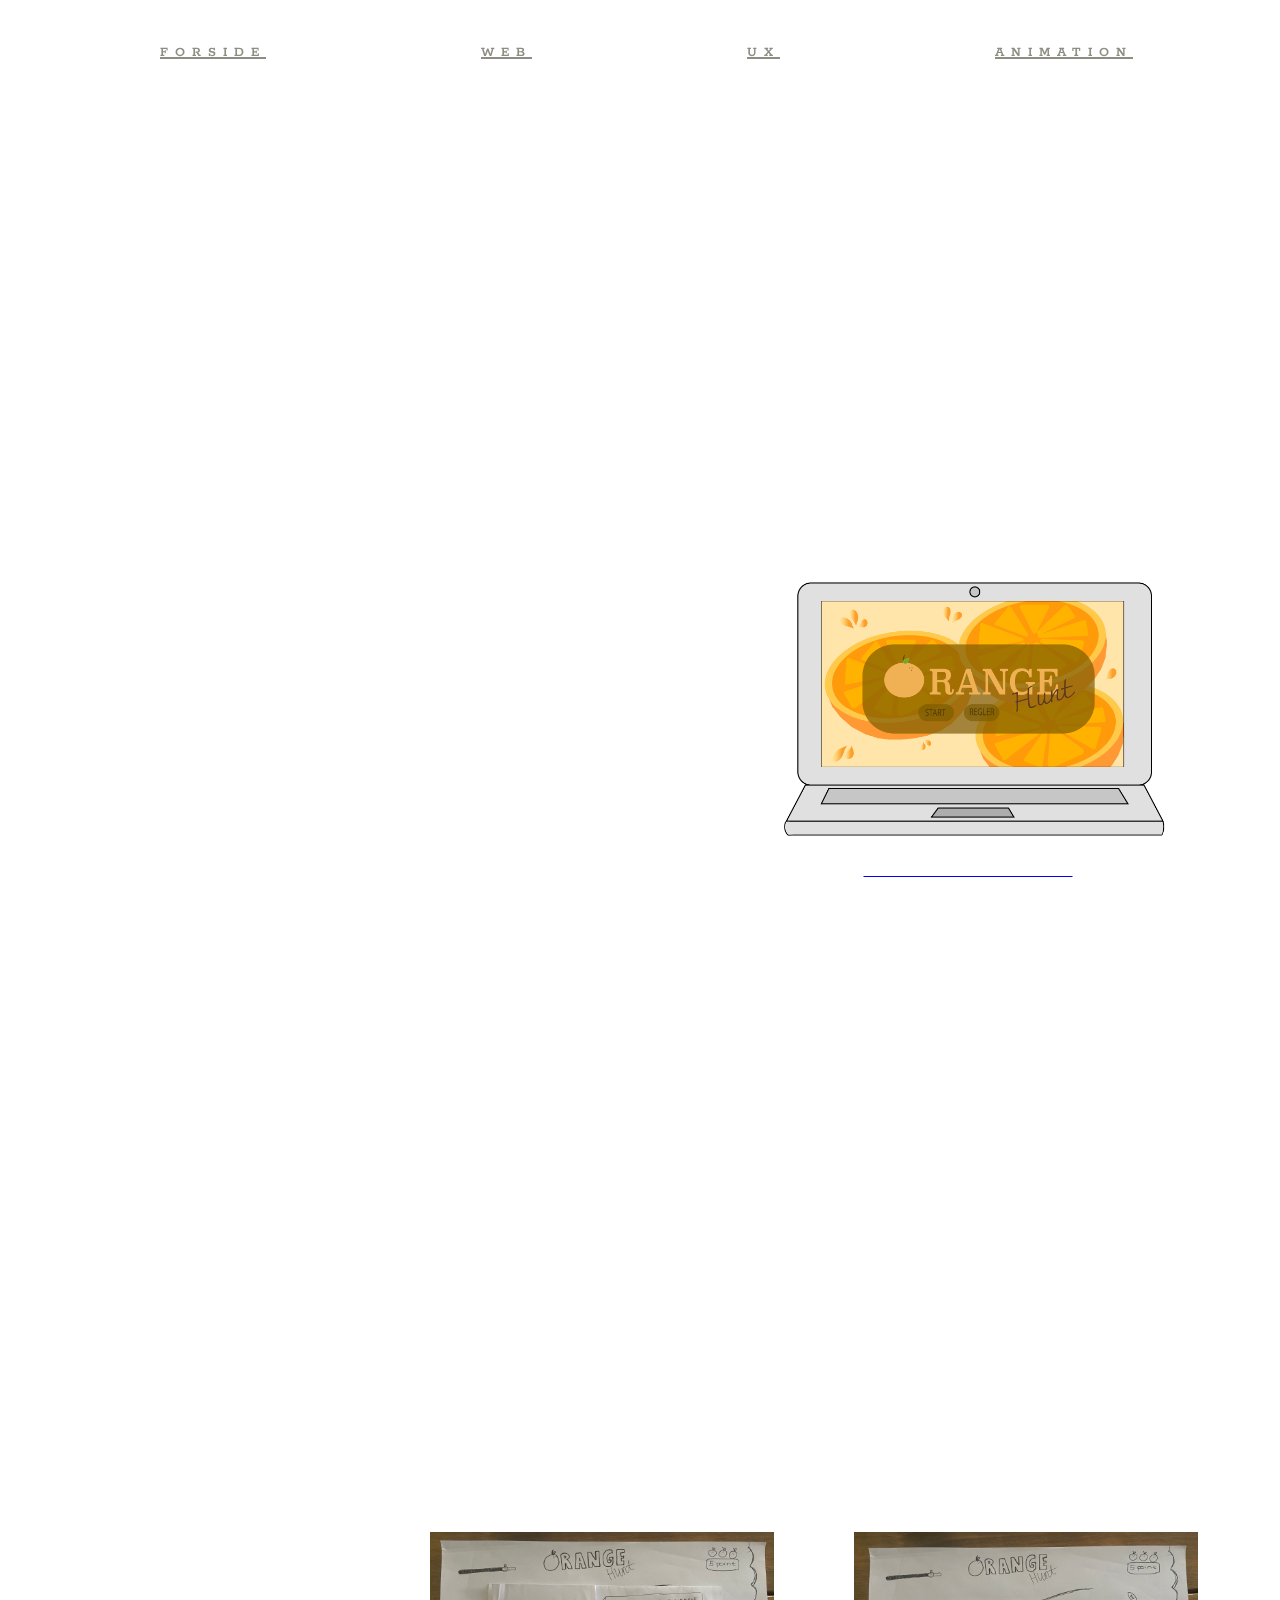
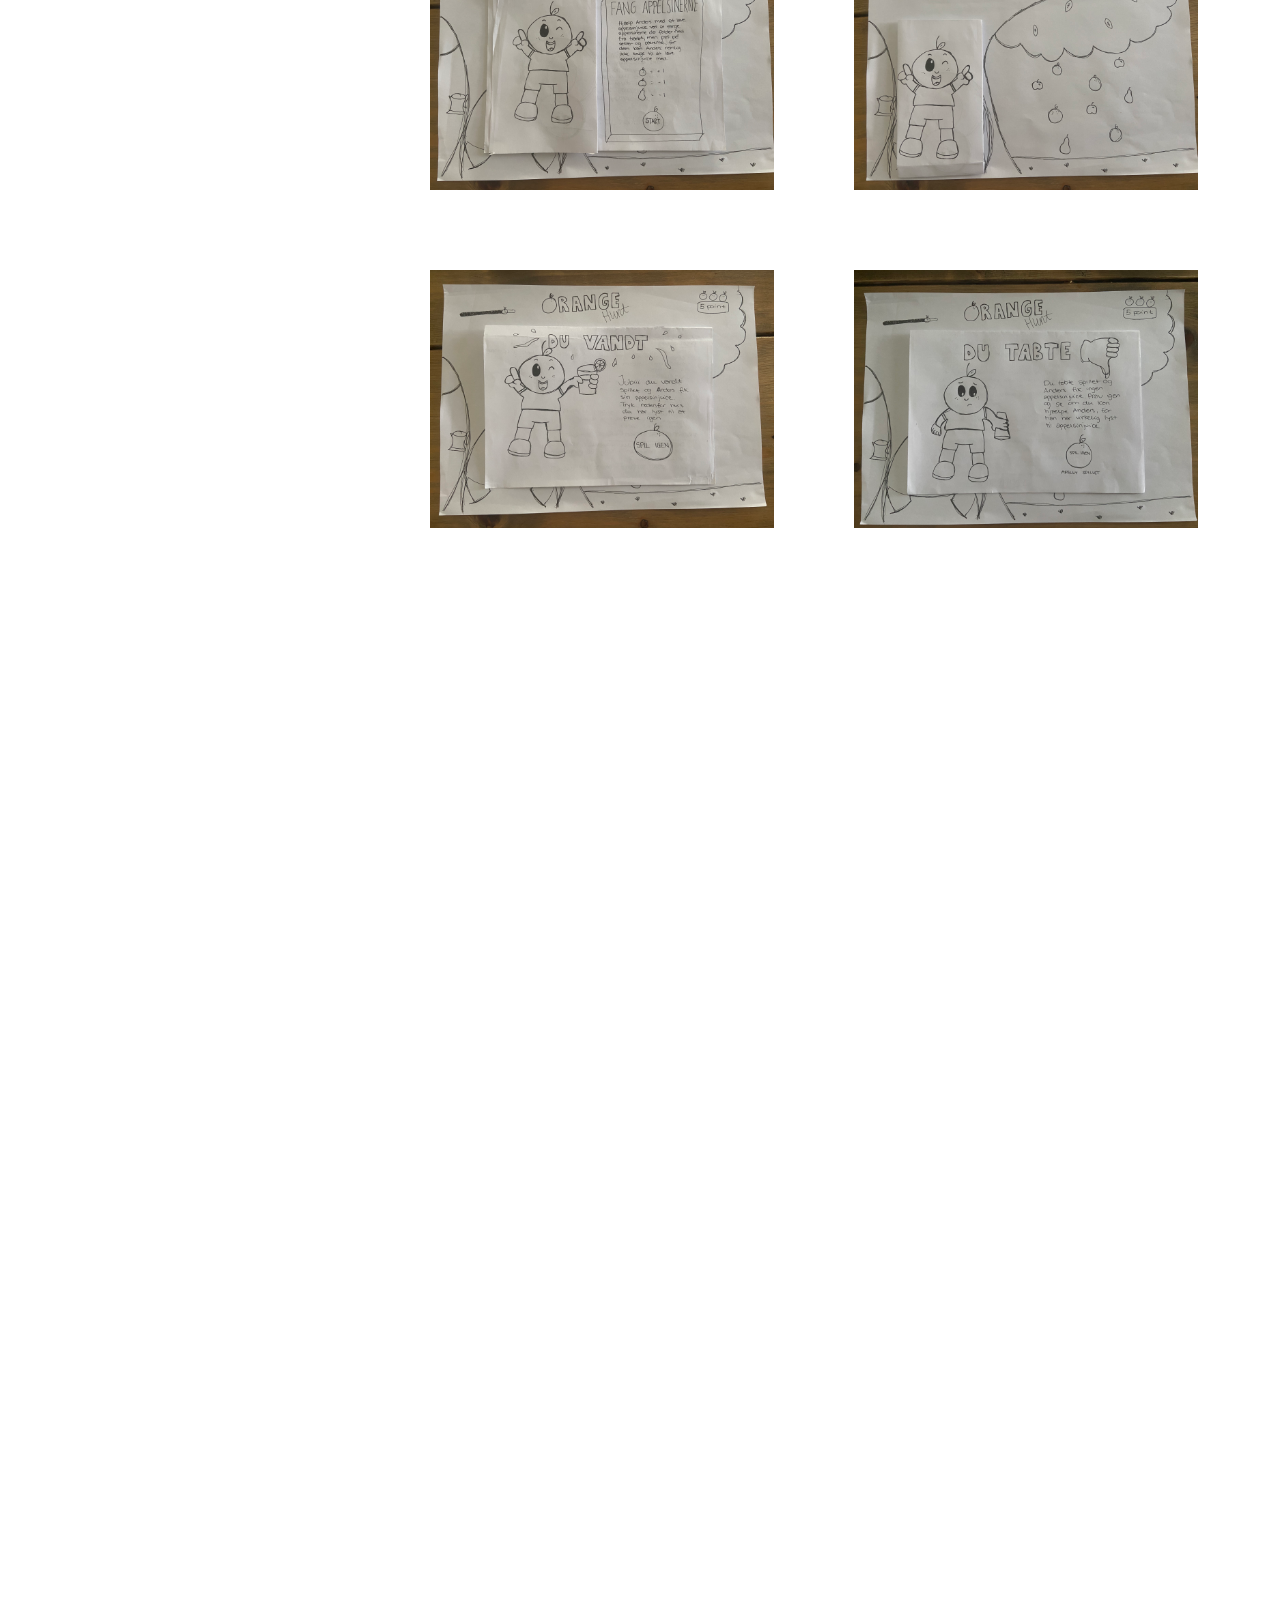
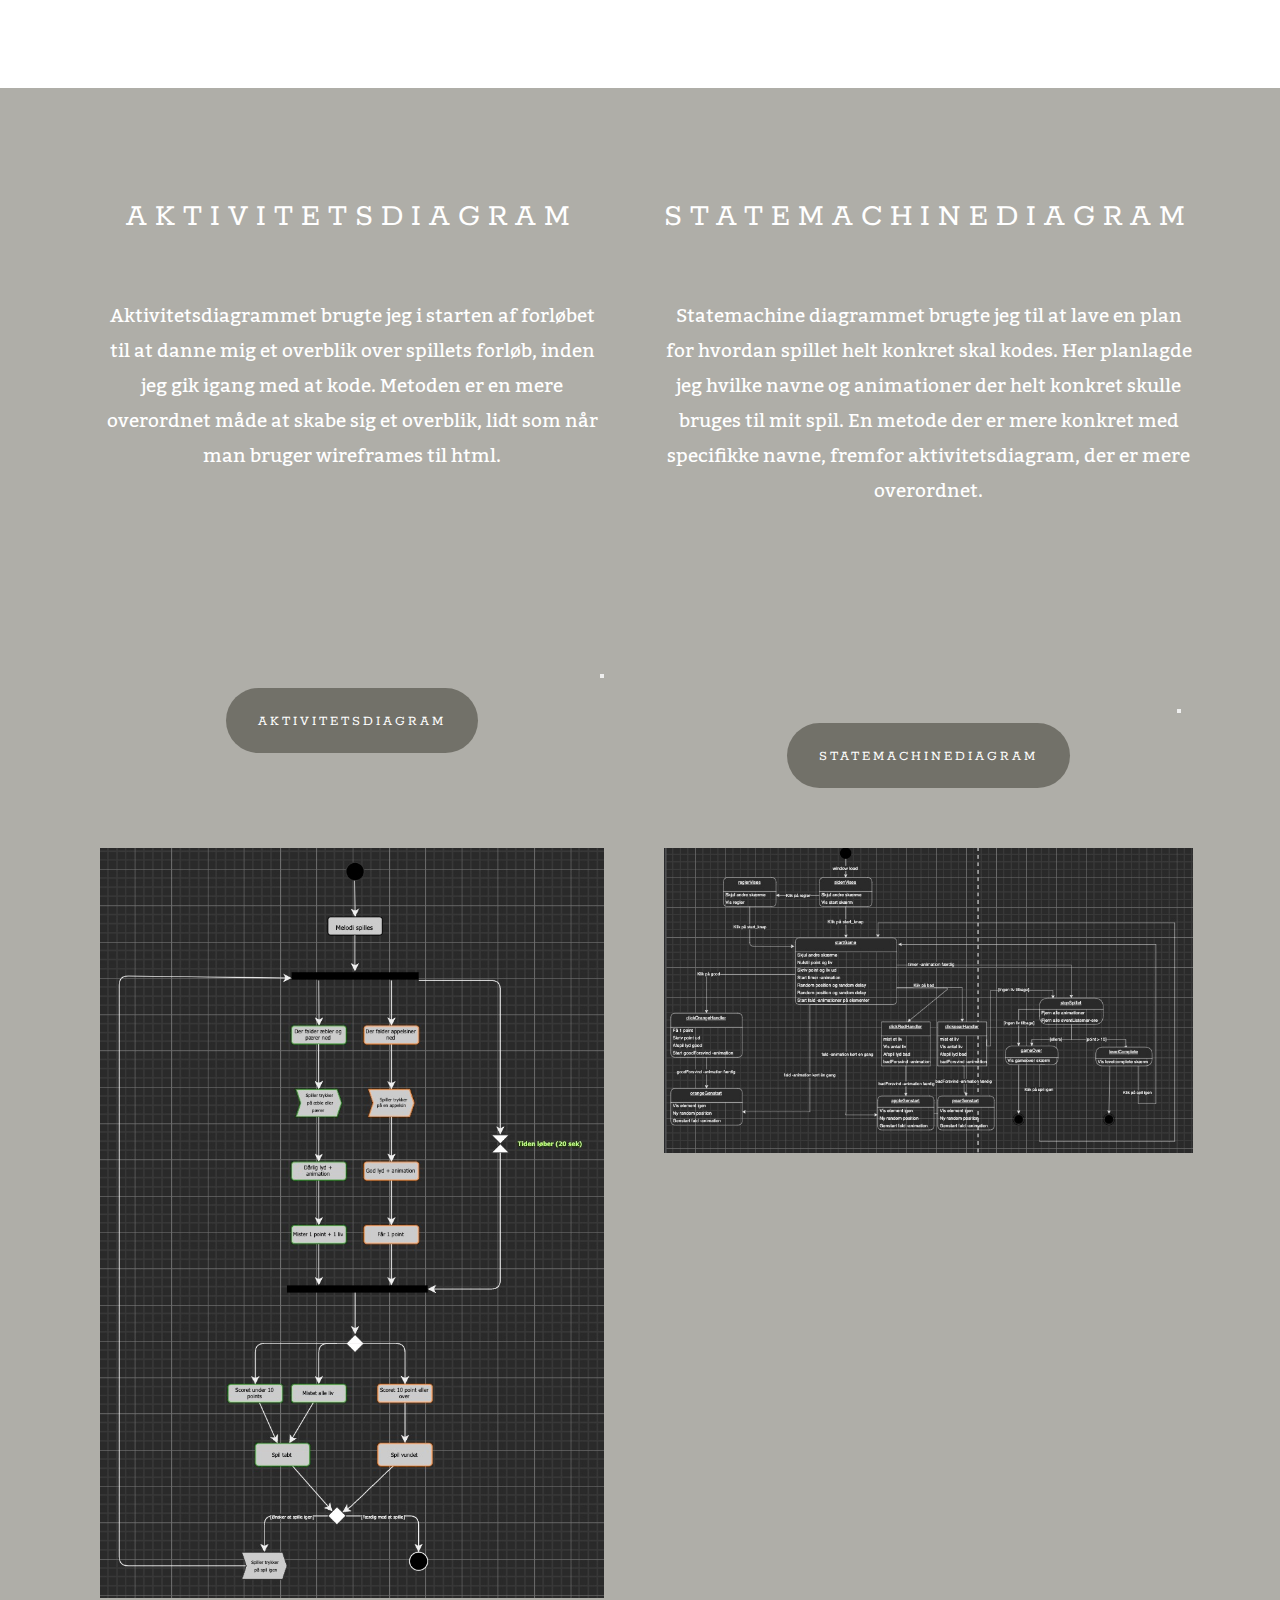
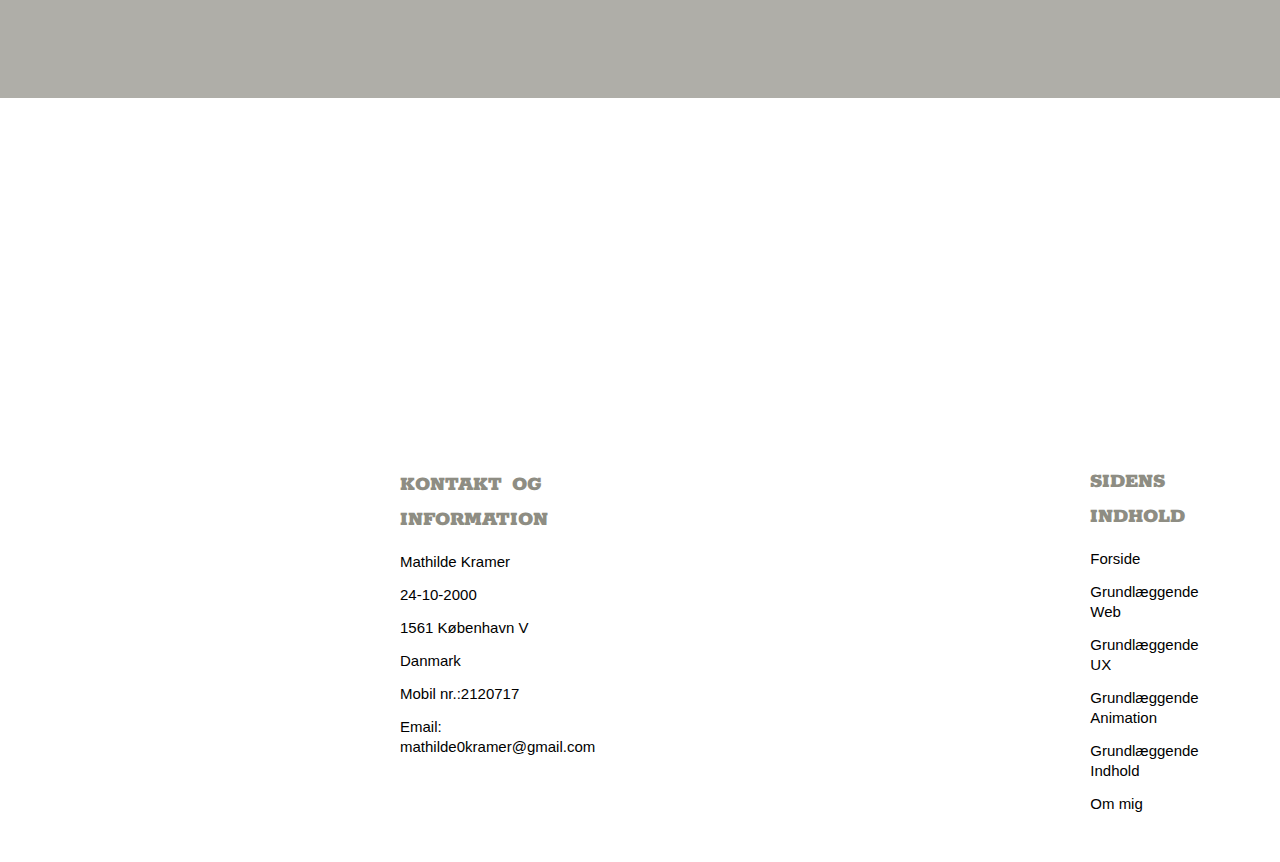
==== animation.html @ f515a004 "favicon" ====
<!DOCTYPE html>
<html lang="en">
  <head>
    <meta charset="UTF-8" />
    <meta http-equiv="X-UA-Compatible" content="IE=edge" />
    <meta name="viewport" content="width=device-width, initial-scale=1.0" />
    <title>Animation</title>
    <meta name="robots" content="noindex" />
    <link rel="stylesheet" href="style.css" />
    <link rel="icon" type="image/svg+xml" href="favicon_io/favicon-16x16.png" />

    <link rel="preconnect" href="https://fonts.googleapis.com" />
    <link rel="preconnect" href="https://fonts.gstatic.com" crossorigin />
    <link href="https://fonts.googleapis.com/css2?family=Allison&family=Kadwa&family=Ms+Madi&family=Qwitcher+Grypen&family=Rokkitt:wght@100;400&display=swap" rel="stylesheet" />
  </head>
  <body>
    <header>
      <nav id="header-nav">
        <ul id="menu">
          <li class="subnav">
            <a href="index.html" class="subnavbtn">forside</a>
          </li>
          <li class="subnav">
            <a href="web.html" class="subnavbtn">web</a>
          </li>
          <li class="subnav">
            <a href="ux.html" class="subnavbtn">ux</a>
          </li>
          <li class="subnav">
            <a href="animation.html" class="subnavbtn">animation</a>
          </li>
          <li class="subnav">
            <a href="indhold.html" class="subnavbtn">indhold</a>
          </li>
          <li class="subnav">
            <a href="om.html" class="subnavbtn">om</a>
          </li>
        </ul>
      </nav>
    </header>
    <main>
      <div class="overskrift_2"><h1>Grundlæggende Animation</h1></div>
      <div class="billede_2">
        <div class="web">
          <p>
            Lorem ipsum dolor sit, amet consectetur adipisicing elit. Libero aliquam aliquid deleniti praesentium esse corrupti sunt aut reiciendis repellendus accusamus, nihil minus dignissimos consequuntur assumenda similique id perferendis, eaque,
            hic distinctio in nisi ex quas impedit. Neque harum, itaque fuga recusandae quam cumque possimus ab reprehenderit laudantium tenetur a perspiciatis minima pariatur quia nesciunt sunt? Totam voluptates magnam explicabo at adipisci modi
            aliquid perferendis commodi magni! Ullam dolor mollitia similique illum aperiam quibusdam, nostrum non rerum, qui labore nam nisi facere cupiditate minus. Eius ducimus aliquid fugiat. Dolorum nemo at temporibus aliquam quas laboriosam
            sapiente, ea illum culpa est perspiciatis in aut possimus quaerat facilis earum quis magni maiores labore, sint repellendus omnis. Blanditiis dolorum culpa quo, minus praesentium, voluptas, autem provident accusamus maxime facilis
            officiis. Eaque labore placeat culpa numquam rem consequuntur, veniam veritatis in distinctio fugiat sequi quasi inventore molestias. Ipsam, ex deleniti eligendi rem recusandae at aliquam rerum!
          </p>
        </div>

        <a href="http://www.makra.dk/kea/04_annimation/website/spil.html "
          ><img src="billeder/animation.png" alt="animation" />
          <div class="klik"><p>klik på computeren for link</p></div></a
        >
      </div>
      <div class="underoverskrift"><h2>skitser</h2></div>
      <div class="grid-container2">
        <div class="grid-item2"><img src="animationsbilleder/forside.jpg" alt="forside" /></div>
        <div class="grid-item2"><img src="animationsbilleder/spillet.jpg" alt="spillet" /></div>
        <div class="grid-item2"><img src="animationsbilleder/vundet.jpg" alt="vunder" /></div>
        <div class="grid-item2"><img src="animationsbilleder/tabt.jpg" alt="tabt" /></div>

        <h2 class="java">javascipt</h2>
        <div class="java_tekst">
          <p>
            En stor del af denne opgave gik ud på at lave css animationer ved brug af javascipt. Her lærte vi at bruge forskellige funktioner, variabler, events og betingelser til at kode vores spil. Jeg brugte funktioner hvergang der sker noget nyt
            i spillet. Eksempelvis når man går fra sidens regler, til at spillet startes. Variablerne brugte jeg bl.a til points, liv og at animationerne fik en tilfældig start position. Events blev brugt til at lytte efter et eller andet, forstod
            det ikke helt. Tilsidst brugte jeg betingelser i form af if/else til spillets slutningsudfald. Så hvis man fik 10 point bliver udfaldet "level complete", ellers bliver udfaldet "gameover" Da mit spil går ud på at fange appelsiner der
            falder ned, gjorde jeg brug af en querySelector med både classList og eventlistener. Når brugeren så trykker på appelsinerne brugte herudover også lyd til min appelsin animation via en querySelector("#good").play(). For at skaffe sig
            point oprettede jeg her en variabel jeg kaldte Let points, for at
          </p>
        </div>
      </div>

      <div class="diagram">
        <h2>aktivitetsdiagram</h2>
        <h2>statemachinediagram</h2>
        <p>
          Aktivitetsdiagrammet brugte jeg i starten af forløbet til at danne mig et overblik over spillets forløb, inden jeg gik igang med at kode. Metoden er en mere overordnet måde at skabe sig et overblik, lidt som når man bruger wireframes til
          html.
          <button></button>
          <a href="animationsbilleder/aktivitetsdiagram.jpg" class="button">aktivitetsdiagram</a>
        </p>

        <p>
          Statemachine diagrammet brugte jeg til at lave en plan for hvordan spillet helt konkret skal kodes. Her planlagde jeg hvilke navne og animationer der helt konkret skulle bruges til mit spil. En metode der er mere konkret med specifikke
          navne, fremfor aktivitetsdiagram, der er mere overordnet.
          <button></button>
          <a href="animationsbilleder/statemachinediagram.jpg" class="button">statemachinediagram</a>
        </p>

        <div class="grid-diagram"><img src="animationsbilleder/aktivitetsdiagram.jpg" alt="aktivitetsdiagram" /></div>
        <div class="grid-diagram"><img src="animationsbilleder/statemachinediagram.jpg" alt="statemachinediagram" /></div>
      </div>
    </main>
    <footer>
      <div class="footer">
        <div>
          <h1 class="h1_footer">kontakt og information</h1>
          <p class="p_footer">Mathilde Kramer</p>
          <p class="p_footer">24-10-2000</p>
          <p class="p_footer">1561 København V</p>
          <p class="p_footer">Danmark</p>
          <p class="p_footer">Mobil nr.:2120717</p>
          <p class="p_footer">Email: mathilde0kramer@gmail.com</p>
        </div>

        <div>
          <h1 class="h1_footer">sidens indhold</h1>
          <p class="p_footer">Forside</p>
          <p class="p_footer">Grundlæggende Web</p>
          <p class="p_footer">Grundlæggende UX</p>
          <p class="p_footer">Grundlæggende Animation</p>
          <p class="p_footer">Grundlæggende Indhold</p>
          <p class="p_footer">Om mig</p>
        </div>
      </div>
    </footer>
  </body>
</html>
---- style.css ----
* {
  margin: 0;
  padding: 0;
  box-sizing: border-box;
}

img {
  width: 100%;
  height: auto;
  display: block;
}

body {
  background-image: url(billeder/baggrund.jpg);
  background-size: cover;
  background-repeat: no-repeat;
  background-position: center;
  background-attachment: fixed;
}

@import url('https://fonts.googleapis.com/css2?family=Allison&family=Kadwa&family=Ms+Madi&family=Qwitcher+Grypen&family=Rokkitt:wght@100;400&display=swap');

/* --------------------------GENRELT--------------------------------- */
h1 {
  font-family: Ms madi;
  font-weight: 20;
  color: rgb(255, 255, 255);
/*text-align: center;
  margin-top: 250px;
  font-size: 350px;
  */ 
}

h2 {
  font-family: rokkitt;
  font-variant: small-caps;
  letter-spacing: 8px;
  font-weight: 400;
  text-align: center;
}

p{
font-family: kadwa;
font-size: 19px;
color: white;
line-height: 35px;
}



/* --------------------------MENU--------------------------------- */

#menu {
  display: flex;
  white-space: nowrap;
  padding-left: 20px;
  gap: 15px;
}

ul#menu li {
  font-size: 20px;
  list-style: none;
  font-family: rokkitt;
  font-variant: small-caps;
  font-weight: 600;
  letter-spacing: 7px;
}

.subnavbtn {
  color: #8e8d83;
  padding: 100px;
}

header {
  position: sticky;
  top: 0;
  padding: 1rem 2rem;
  display: flex;
  justify-content: space-around;
  padding: 40px;
  background-color: rgba(255, 255, 255, 0.704);
  z-index: 70;
}

#header-nav {
  color: rgb(124, 78, 9);
  grid-column: 1;
  grid-row: 1;
  display: grid;
}


/* --------------------------FORSIDE--------------------------------- */

.overskift {
text-align: center;
  margin-top: 200px;
  font-size: 200px;
}

.underoverskrift {
    color: white;
    font-size: 25px;
}


/* --------------------------INDHOLD--------------------------------- */

.youtube_video {
    display: grid;
    grid-template-columns: 1fr 1fr 1fr;
    font-size: 25px;
    text-align: center;
    margin-top: 100px;
    background-color: #afaea8;
    padding-top: 70px;
    padding-bottom: 70px;
    color: white;
    
}



.video {
    width: 100%;
    height: auto;
   
}


.klik {
    font-variant: small-caps;
    text-align: center;
    font-size: 15px;
    color: #ffffff;
}

.bund_tekst{
    text-align: justify;
    padding-left: 80px;
     padding-right: 80px;
     padding-top: 30px;
}

.processen {
    font-size: 150px;
    margin-top: 200px;
    margin-left: 60px;
}

.grid-container {
  display: grid;
  grid-template-columns: 1fr 1fr;
  grid-template-rows: 1fr 1fr;
}

.grid-item {
margin-top: 40px;
margin-left: 200px;
margin-right: 10px;
  text-align:end;
  width: 60%;
}

/* --------------------------ANIMATION--------------------------------- */


.overskrift_2 {
    text-align: center;
    font-size: 80px;
    margin-top: 40px;
}

.billede_2 {
    width: 80%;
    margin-left: 200px;
    display: grid;
    grid-template-columns: 1fr 1fr;
    margin-bottom: 100px;
}

.grid-container2 {
    display: grid;
    grid-template-columns: 1fr 1fr;
    grid-template-rows: 1fr 1fr;
    width: 60%;
    margin-left: 430px;
    gap: 80px;
}

.diagram {
    display: grid;
    grid-template-columns: 1fr 2.6fr;
    width: 100%;
    text-align: center;
    gap: 60px;
    color: white;
    font-size: 30px;
     margin-top: 100px;
    background-color: #afaea8;
    padding: 100px;

    color: white;
}

.java {
  color: white;
  font-size: 60px;
  margin-top: 100px;
  margin-bottom: 30px;
  text-align: center;
}

.java_tekst {
  text-align:justify;
  
}


/* --------------------------WEB--------------------------------- */

.moodboard {
    display: grid;
    grid-template-columns: 1fr 1fr 1fr;
    gap: 50px;
    width: 80%;
    margin-top: 100px;
    margin-left: 200px;
    color: white;
    font-size: 20px;

}

.web {
    margin-top: 20px;
    line-height: 28px;
    
}

.tema {
    margin-top: 150px;
    text-align: justify;
    margin-left: 200px;
    margin-right: 200px;
    color: white;
    font-size: 30px;
    
    
    
}

/* --------------------------UX--------------------------------- */



/* --------------------------OM--------------------------------- */

.mig {
  margin-top: 150px;
  margin-left: 150px;
  width: 70%;
}

.om {
    display: grid;
    grid-template-columns: 1fr 1fr;
    margin-right: 300px; 
}

.om_tekst {
    line-height: 30px;
}

.om_overskrift {
  font-size: 100px;
  margin-top: 100px;
  font-weight: 20;
}

.kontakt {
    margin-bottom: 30px;
    font-weight: 900;
    font-variant: small-caps;
    letter-spacing: 2px;

}

.hr {
    border-left: 5px solid rgb(255, 255, 255)
}

.mmd {
    margin-top: 30px;
}

/* --------------------------FOOTER--------------------------------- */
@media (min-width: 1000px) {
  .footer {
    display: grid;
    grid-template-columns: 1fr 1fr;
    gap: 5px;
    background-color: var(--background-color);
    padding-bottom: 40px;
    padding-top: 40px;
  }
}
.footer {
  background-color: white;
  margin-top: 300px;
}

.h1_footer {
  color:#8e8d83;
  font-size: 30px;
  margin-top: 4%;
  padding-left: 400px;
  padding-right: 90px;
  grid-area: 1/1;
  margin-bottom: 12px;
  font-family: rokkitt;
  font-variant: small-caps;
  font-weight: 900;
  
  
}

.p_footer {
  font-size: 15px;
  color: var(--footer-color);
  padding: 5px;
  padding-left: 400px;
  padding-right: 90px;
  padding-bottom: 8px;
  font-family: "Heebo", sans-serif;
  line-height: 20px;
}


/* --------------------------IKONER--------------------------------- */
.ikoner{
    margin-top: 100px;
    text-align:justify;
    
}

.fa {
  padding: 20px;
  font-size: 70px;
  width: 60px;
  text-align: center;
  text-decoration: none;
  
  
}

.fa-facebook {
  background: #8e8d83;
  color: white;
  margin-right: 30px;
  
}
.fa-youtube {
  background: #8e8d83;
  color: white;
  margin-right: 30px;
}

.fa-instagram {
  background: #8e8d83;
  color: white;
}

.button {
  background-color: #727169;
  border: none;
  color: white;
  padding: 15px 32px;
  gap: 30px;
  text-decoration: none;
  display: inline-block;
  font-size: 20px;
  border-radius: 50px;
  place-items: center;
  cursor: pointer;
  font-family: rokkitt;
  letter-spacing: 3px;
  font-variant: small-caps;
}

button {
    margin-top: 200px;
    margin-left: 500px;
}





/*

HOW TO MAKE A BUTTON 

html
<button></button>
<a href="web.html" class="button">Læs mere</a>

.button {
  background-color: #8e8d83;
  border: none;
  color: white;
  padding: 15px 32px;
  text-align: center;
  text-decoration: none;
  display: inline-block;
  font-size: 16px;
  border-radius: 50px;
  place-items: center;
  cursor: pointer;
  font-family: rokkitt;
}
/*

 <div class="risteriet">
        <img src="billeder/layoutdiagram_indhold.png" alt="layoutdiagram" />
        <img src="billeder/wireframe_indhold.jpg" alt="wireframe" />
        <img src="billeder/moodboard_indhold.jpg" alt="moodbaord" />
        <img src="billeder/styletile_indhold.jpg" alt="styletile" />
      </div>
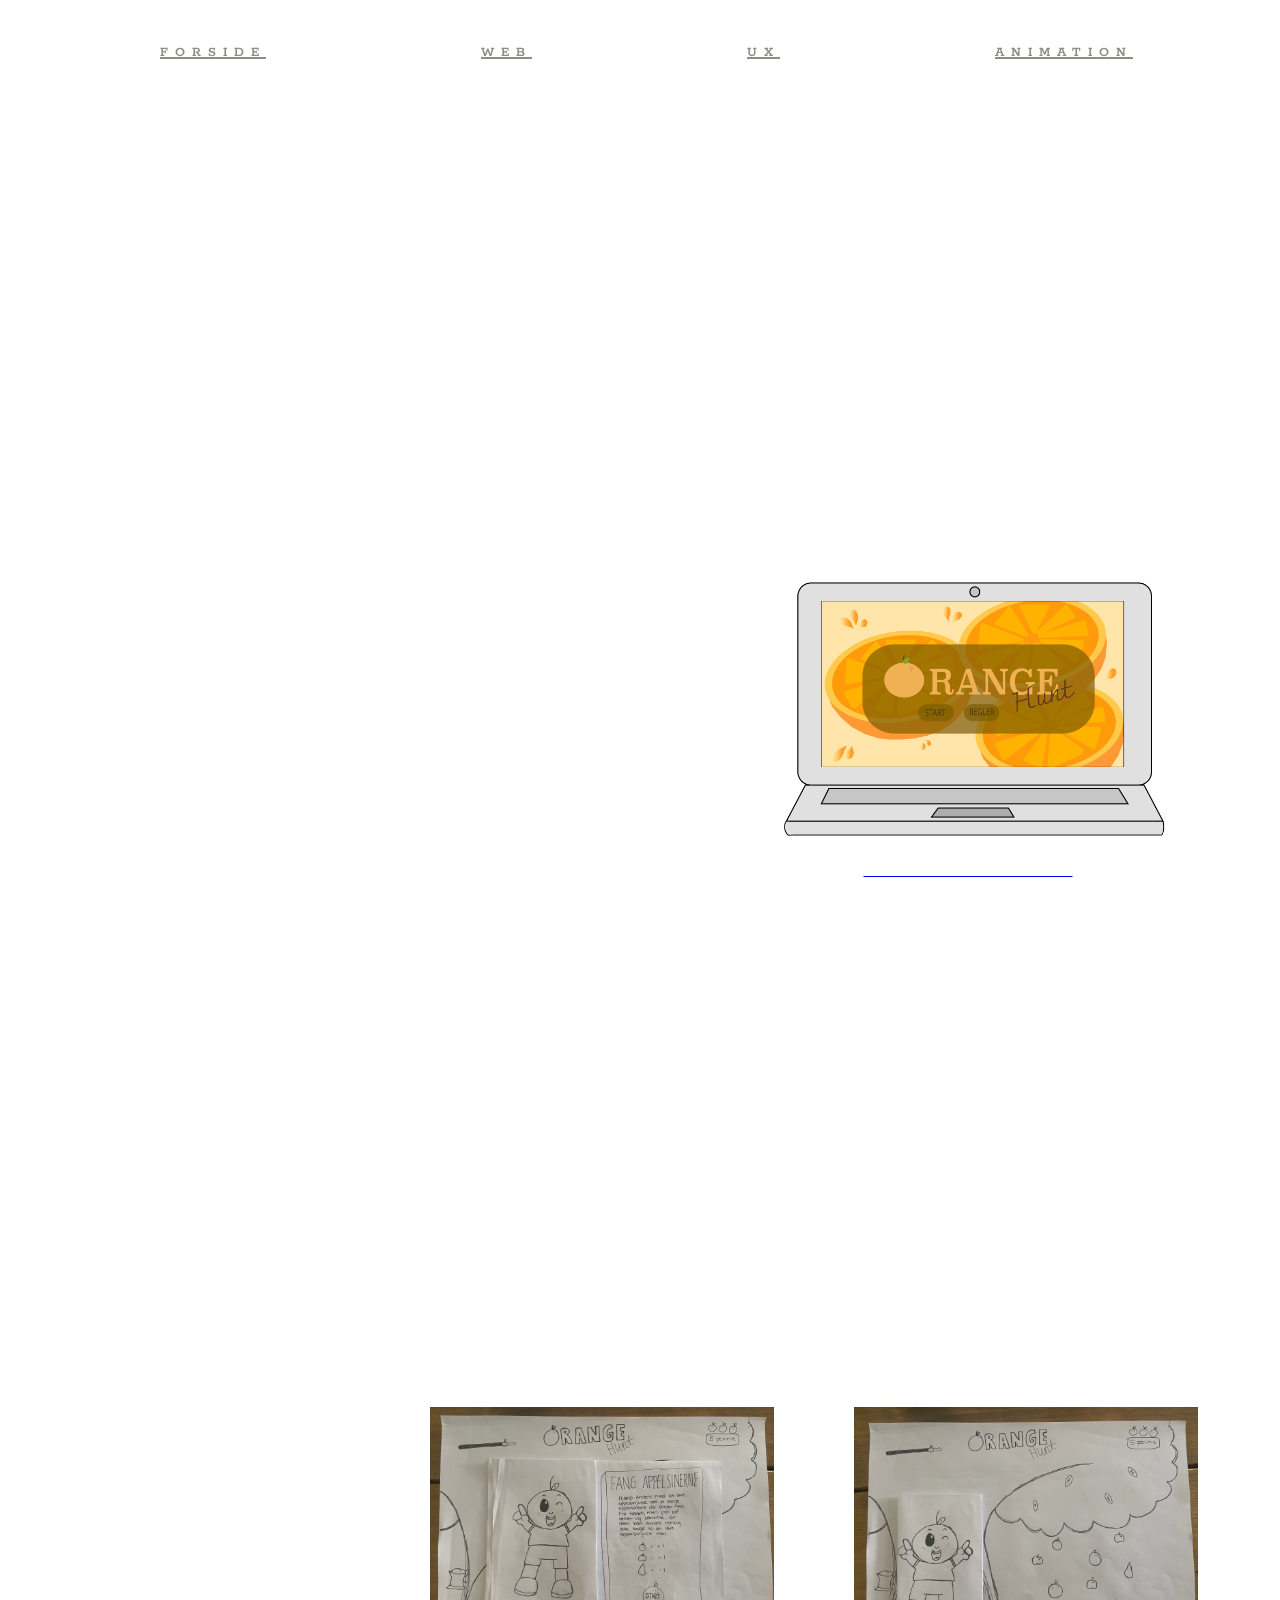
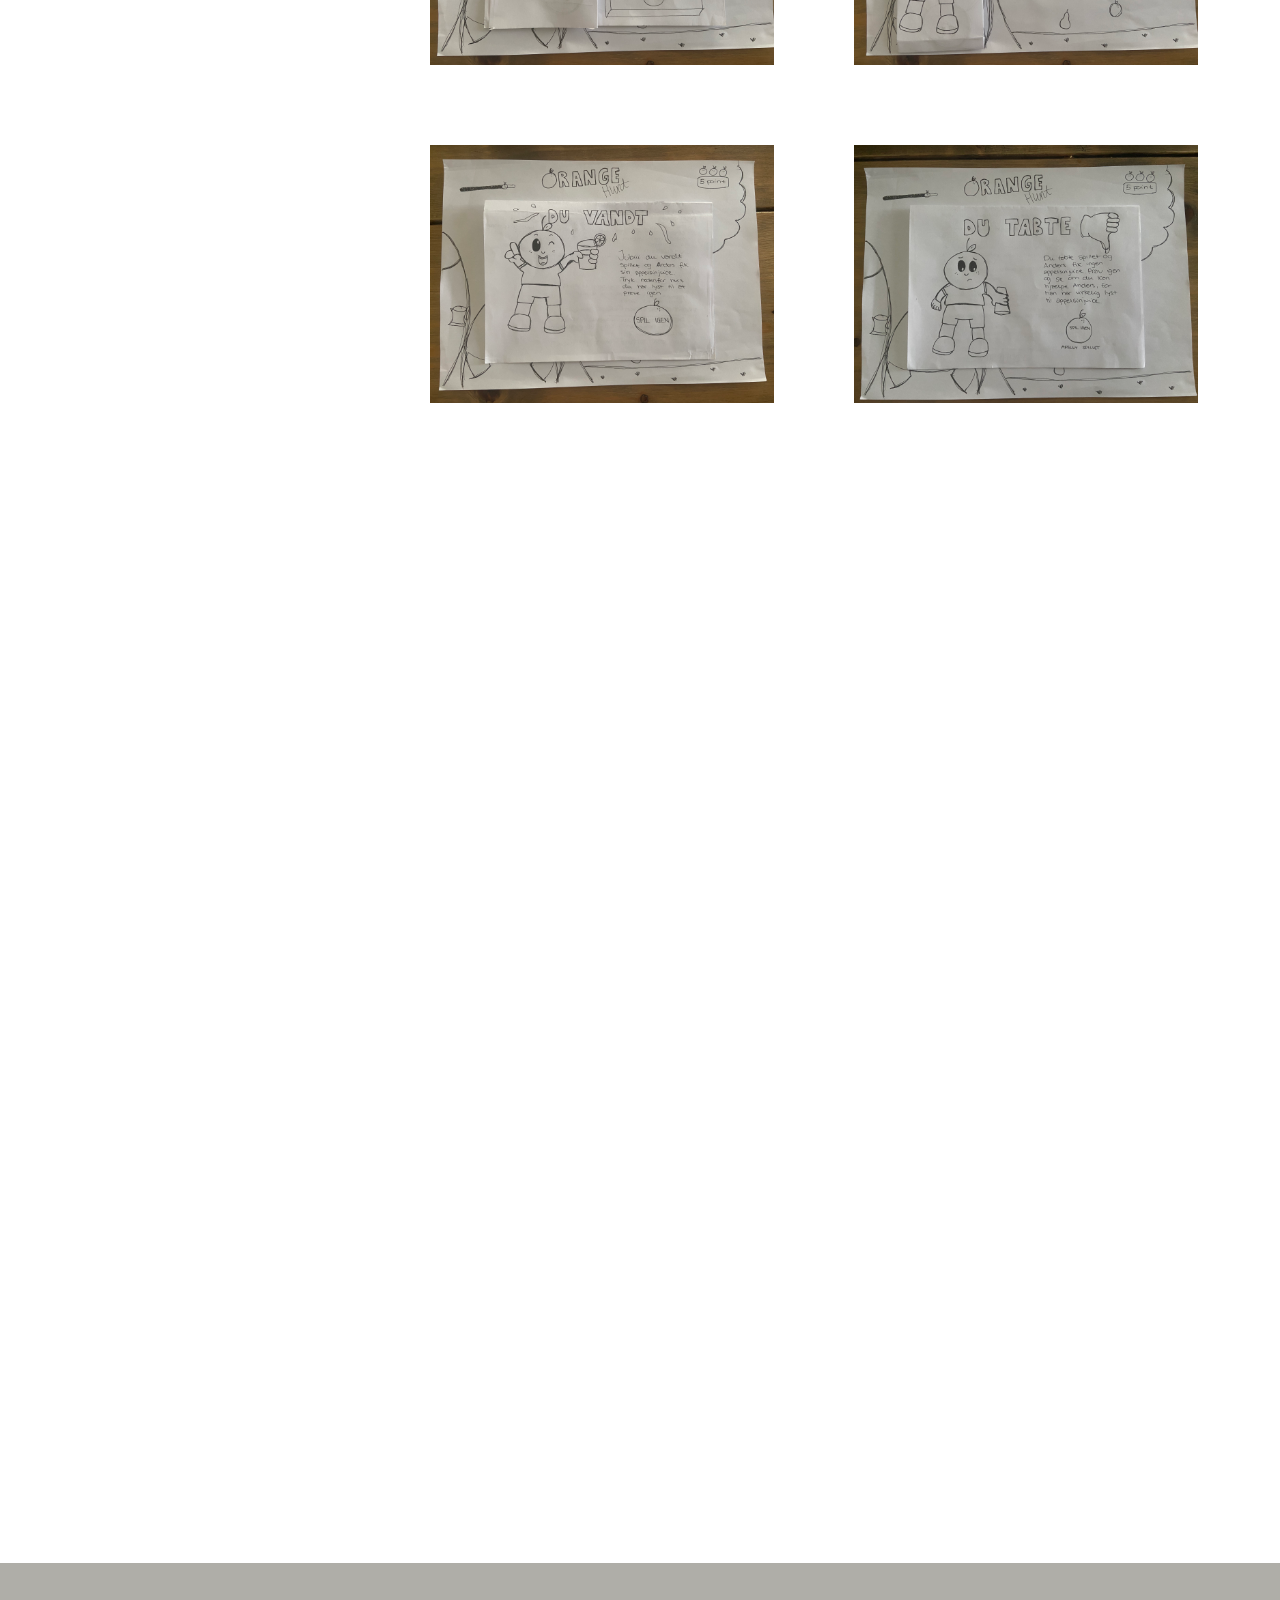
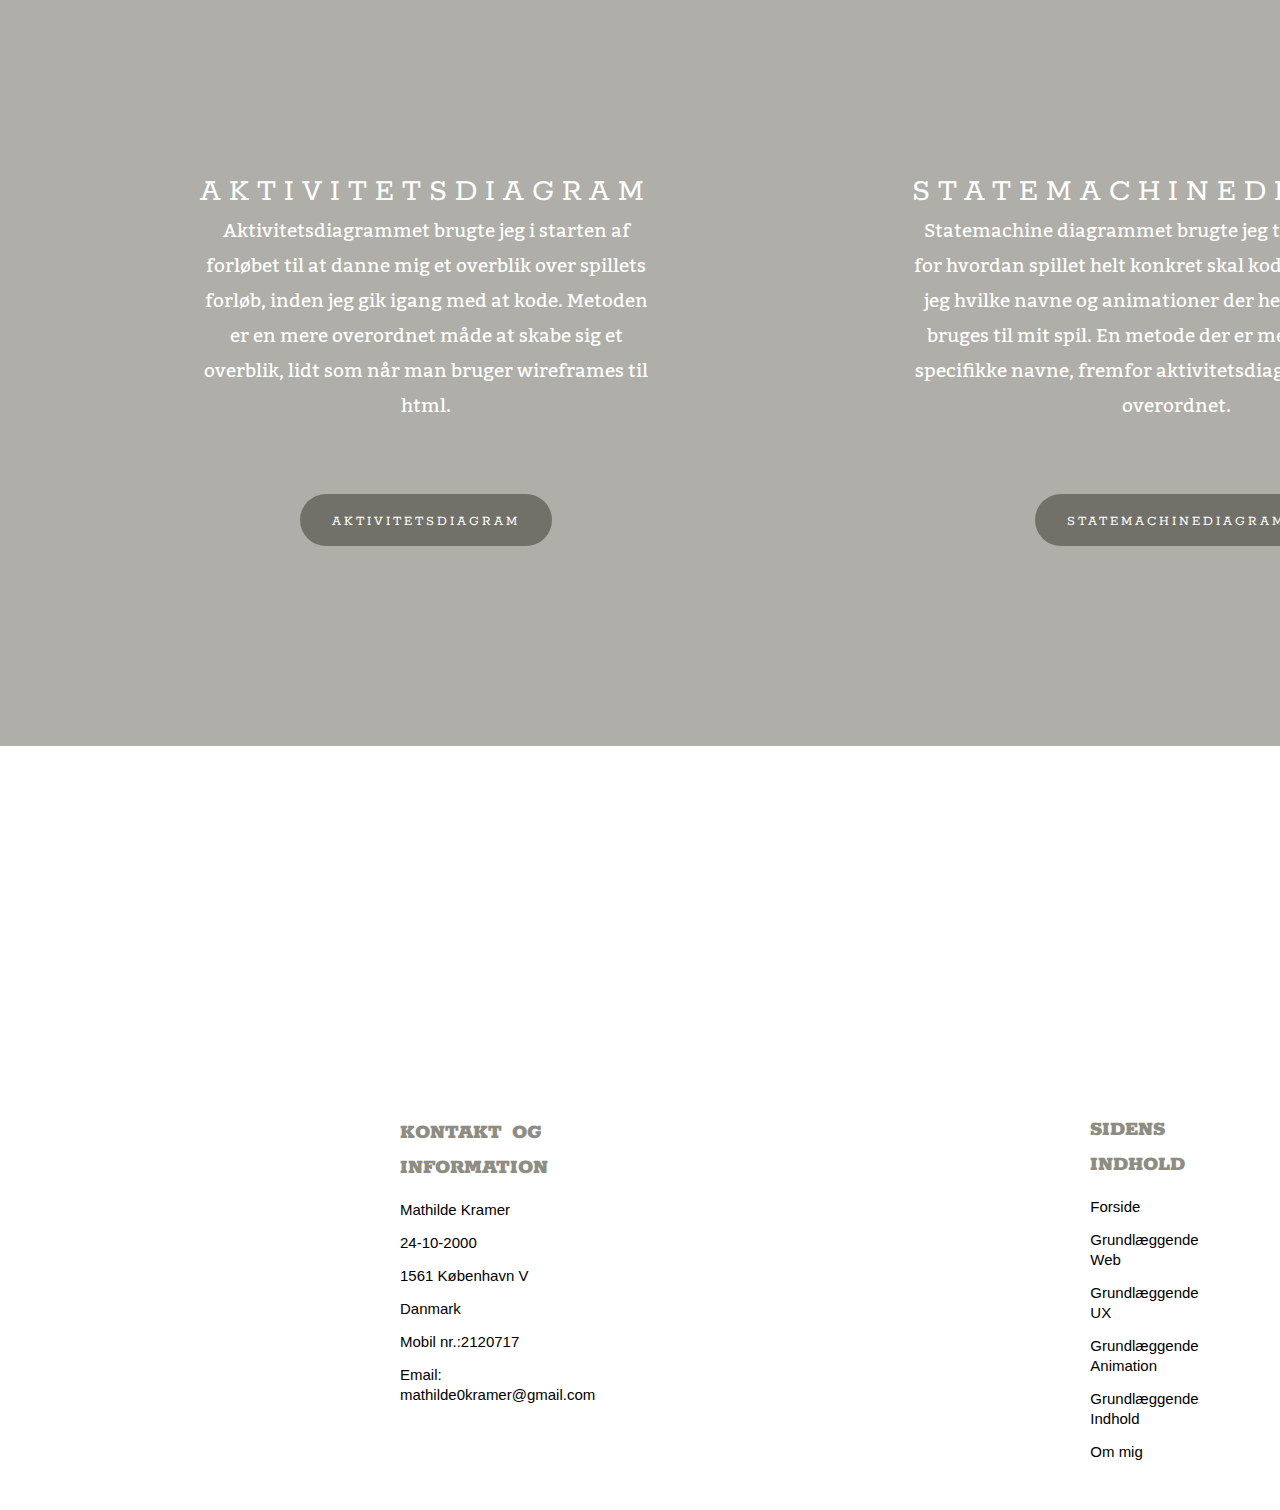
==== commit 7bfc3426: "grid" ====
--- a/animation.html
+++ b/animation.html
@@ -43,11 +43,10 @@
       <div class="billede_2">
         <div class="web">
           <p>
-            Lorem ipsum dolor sit, amet consectetur adipisicing elit. Libero aliquam aliquid deleniti praesentium esse corrupti sunt aut reiciendis repellendus accusamus, nihil minus dignissimos consequuntur assumenda similique id perferendis, eaque,
-            hic distinctio in nisi ex quas impedit. Neque harum, itaque fuga recusandae quam cumque possimus ab reprehenderit laudantium tenetur a perspiciatis minima pariatur quia nesciunt sunt? Totam voluptates magnam explicabo at adipisci modi
-            aliquid perferendis commodi magni! Ullam dolor mollitia similique illum aperiam quibusdam, nostrum non rerum, qui labore nam nisi facere cupiditate minus. Eius ducimus aliquid fugiat. Dolorum nemo at temporibus aliquam quas laboriosam
-            sapiente, ea illum culpa est perspiciatis in aut possimus quaerat facilis earum quis magni maiores labore, sint repellendus omnis. Blanditiis dolorum culpa quo, minus praesentium, voluptas, autem provident accusamus maxime facilis
-            officiis. Eaque labore placeat culpa numquam rem consequuntur, veniam veritatis in distinctio fugiat sequi quasi inventore molestias. Ipsam, ex deleniti eligendi rem recusandae at aliquam rerum!
+            Formålet med dette tema var at lære de grundlæggende principper og metoder for at designe og kode et spil. Vi blev i dette tema stillet til opgave at skabe vores eget interaktive animeret spil. Til at løse denne opgave, blev vi
+            introduceret til hvilke metoder der skulle bruges til at planlægge spillet. Det er bl.a et aktivitetsdiagram, samt et statemachinediagram. Vi lærte derudover at arbejde med UI-elementer, figurelementer og baggrundsdesign i Adobe
+            Illustrator. Jeg designede herefter spillet "Orange Hunt", som er et spil til den yngre målklasse. Spillet går ud på at samle så mange appelsiner som muligt, så man får point og Appelsin Anders dermed kan få appelsinjuice. Fanger man
+            derimod enten et æble eller pærer, mister man points. For at teste vores spil, brugte vi metoder som peer to peer, samt en fernisering i slutningen af forløbet.
           </p>
         </div>
 
@@ -63,7 +62,7 @@
         <div class="grid-item2"><img src="animationsbilleder/vundet.jpg" alt="vunder" /></div>
         <div class="grid-item2"><img src="animationsbilleder/tabt.jpg" alt="tabt" /></div>
 
-        <h2 class="java">javascipt</h2>
+        <h2 class="java">javascript</h2>
         <div class="java_tekst">
           <p>
             En stor del af denne opgave gik ud på at lave css animationer ved brug af javascipt. Her lærte vi at bruge forskellige funktioner, variabler, events og betingelser til at kode vores spil. Jeg brugte funktioner hvergang der sker noget nyt
@@ -76,24 +75,22 @@
       </div>
 
       <div class="diagram">
-        <h2>aktivitetsdiagram</h2>
-        <h2>statemachinediagram</h2>
-        <p>
-          Aktivitetsdiagrammet brugte jeg i starten af forløbet til at danne mig et overblik over spillets forløb, inden jeg gik igang med at kode. Metoden er en mere overordnet måde at skabe sig et overblik, lidt som når man bruger wireframes til
-          html.
-          <button></button>
+        <div class="col_1">
+          <h2>aktivitetsdiagram</h2>
+          <p>
+            Aktivitetsdiagrammet brugte jeg i starten af forløbet til at danne mig et overblik over spillets forløb, inden jeg gik igang med at kode. Metoden er en mere overordnet måde at skabe sig et overblik, lidt som når man bruger wireframes til
+            html.
+          </p>
           <a href="animationsbilleder/aktivitetsdiagram.jpg" class="button">aktivitetsdiagram</a>
-        </p>
-
-        <p>
-          Statemachine diagrammet brugte jeg til at lave en plan for hvordan spillet helt konkret skal kodes. Her planlagde jeg hvilke navne og animationer der helt konkret skulle bruges til mit spil. En metode der er mere konkret med specifikke
-          navne, fremfor aktivitetsdiagram, der er mere overordnet.
-          <button></button>
+        </div>
+        <div class="col_1">
+          <h2>statemachinediagram</h2>
+          <p>
+            Statemachine diagrammet brugte jeg til at lave en plan for hvordan spillet helt konkret skal kodes. Her planlagde jeg hvilke navne og animationer der helt konkret skulle bruges til mit spil. En metode der er mere konkret med specifikke
+            navne, fremfor aktivitetsdiagram, der er mere overordnet.
+          </p>
           <a href="animationsbilleder/statemachinediagram.jpg" class="button">statemachinediagram</a>
-        </p>
-
-        <div class="grid-diagram"><img src="animationsbilleder/aktivitetsdiagram.jpg" alt="aktivitetsdiagram" /></div>
-        <div class="grid-diagram"><img src="animationsbilleder/statemachinediagram.jpg" alt="statemachinediagram" /></div>
+        </div>
       </div>
     </main>
     <footer>
--- a/style.css
+++ b/style.css
@@ -100,7 +100,8 @@
 
 .underoverskrift {
     color: white;
-    font-size: 25px;
+    font-size: 40px;
+    margin-bottom: 60px;
 }
 
 
@@ -190,7 +191,7 @@
 
 .diagram {
     display: grid;
-    grid-template-columns: 1fr 2.6fr;
+    grid-template-columns: 1fr 1fr;
     width: 100%;
     text-align: center;
     gap: 60px;
@@ -199,20 +200,31 @@
      margin-top: 100px;
     background-color: #afaea8;
     padding: 100px;
-
-    color: white;
+    color: white;
+}
+
+.col_1 {
+  text-align: center;
+  padding: 100px;
 }
 
 .java {
   color: white;
   font-size: 60px;
-  margin-top: 100px;
+  margin-top: 200px;
   margin-bottom: 30px;
   text-align: center;
 }
 
 .java_tekst {
   text-align:justify;
+}
+
+.grid-diagram {
+  width: 30%;
+  text-align: center;
+  margin-left: 400px;
+  margin-top: 100px;
   
 }
 
@@ -349,7 +361,7 @@
   width: 60px;
   text-align: center;
   text-decoration: none;
-  
+  border-radius: 10px;
   
 }
 
@@ -385,14 +397,13 @@
   font-family: rokkitt;
   letter-spacing: 3px;
   font-variant: small-caps;
+  margin-top: 70px;
 }
 
 button {
-    margin-top: 200px;
-    margin-left: 500px;
-}
-
-
+    margin-top: 100px;
+    margin-left: 100px;
+}
 
 
 
@@ -425,4 +436,32 @@
         <img src="billeder/wireframe_indhold.jpg" alt="wireframe" />
         <img src="billeder/moodboard_indhold.jpg" alt="moodbaord" />
         <img src="billeder/styletile_indhold.jpg" alt="styletile" />
+      </div>
+
+
+
+
+
+
+
+
+      <div class="diagram">
+        <h2>aktivitetsdiagram</h2>
+        <h2>statemachinediagram</h2>
+        <p>
+          Aktivitetsdiagrammet brugte jeg i starten af forløbet til at danne mig et overblik over spillets forløb, inden jeg gik igang med at kode. Metoden er en mere overordnet måde at skabe sig et overblik, lidt som når man bruger wireframes til
+          html.
+          <button></button>
+          <a href="animationsbilleder/aktivitetsdiagram.jpg" class="button">aktivitetsdiagram</a>
+        </p>
+
+        <p>
+          Statemachine diagrammet brugte jeg til at lave en plan for hvordan spillet helt konkret skal kodes. Her planlagde jeg hvilke navne og animationer der helt konkret skulle bruges til mit spil. En metode der er mere konkret med specifikke
+          navne, fremfor aktivitetsdiagram, der er mere overordnet.
+          <button></button>
+          <a href="animationsbilleder/statemachinediagram.jpg" class="button">statemachinediagram</a>
+        </p>
+
+        <div class="grid-diagram"><img src="animationsbilleder/aktivitetsdiagram.jpg" alt="aktivitetsdiagram" /></div>
+        <div class="grid-diagram"><img src="animationsbilleder/statemachinediagram.jpg" alt="statemachinediagram" /></div>
       </div>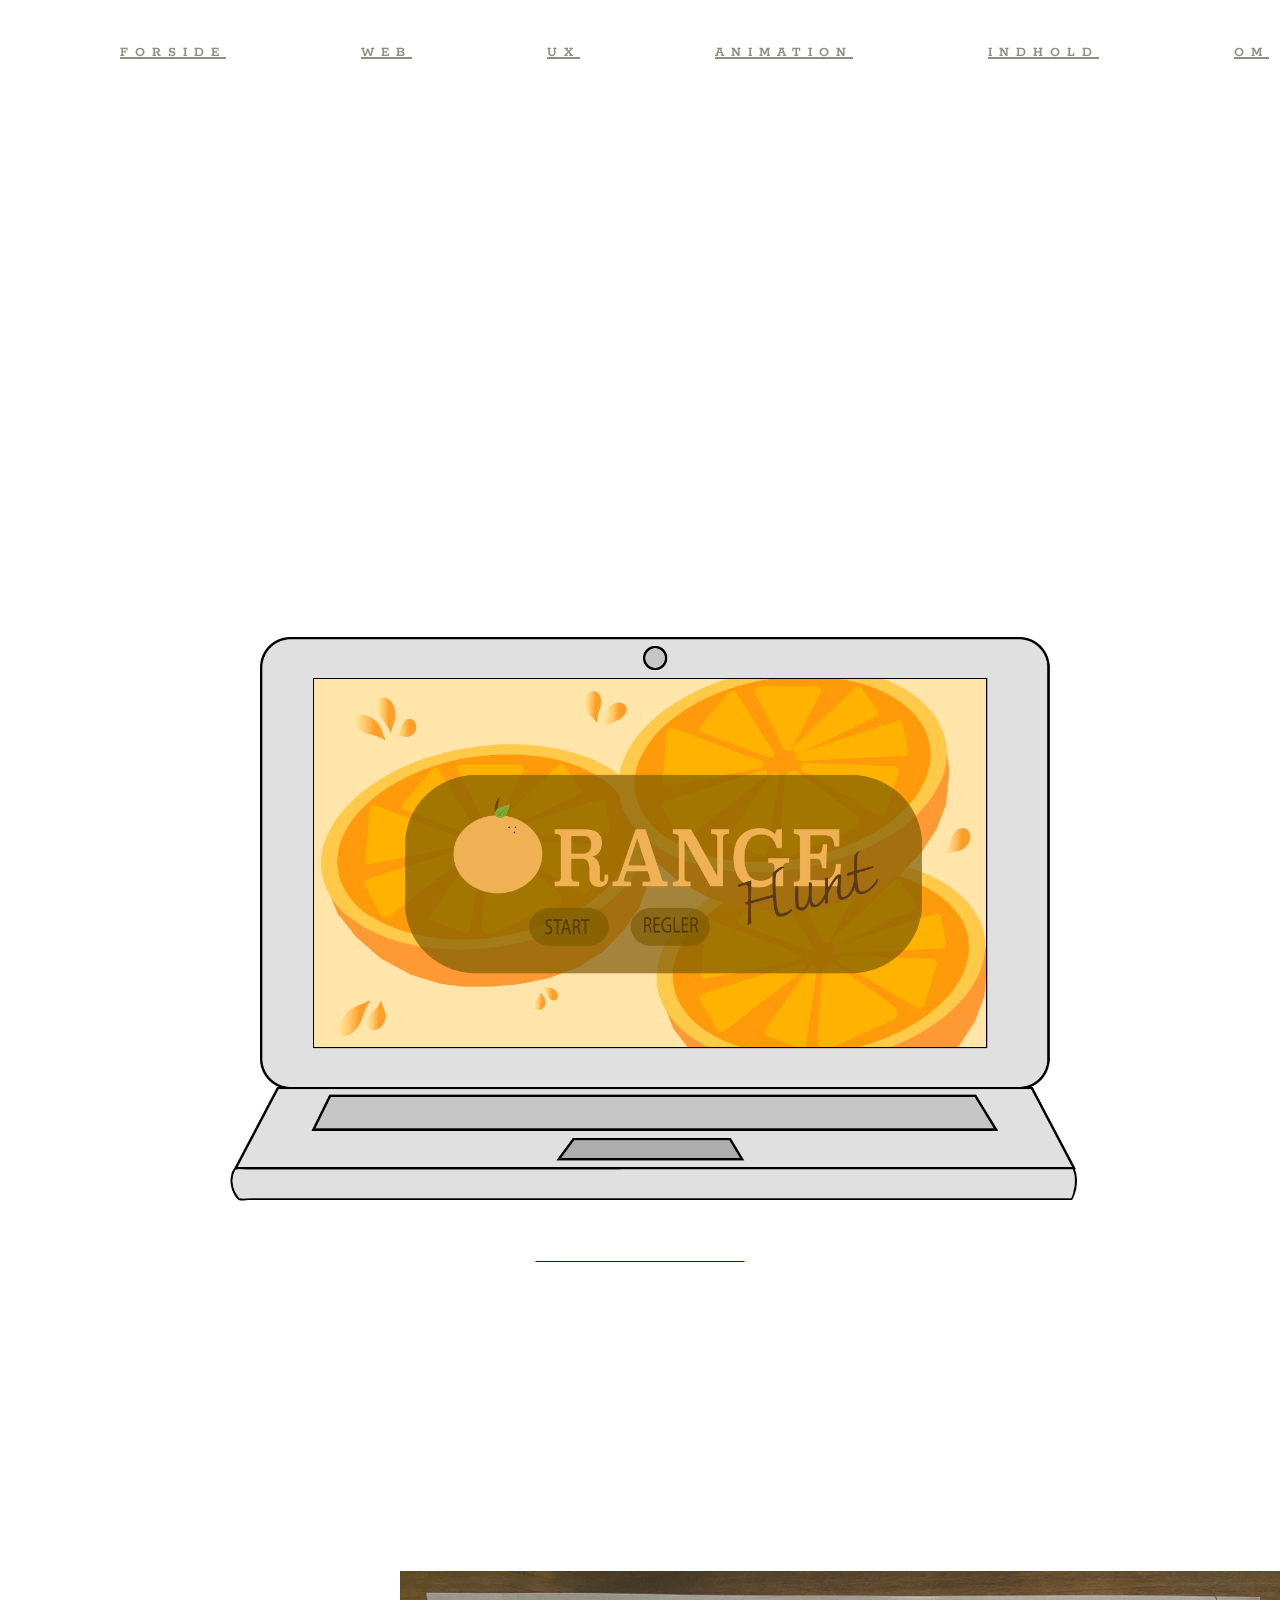
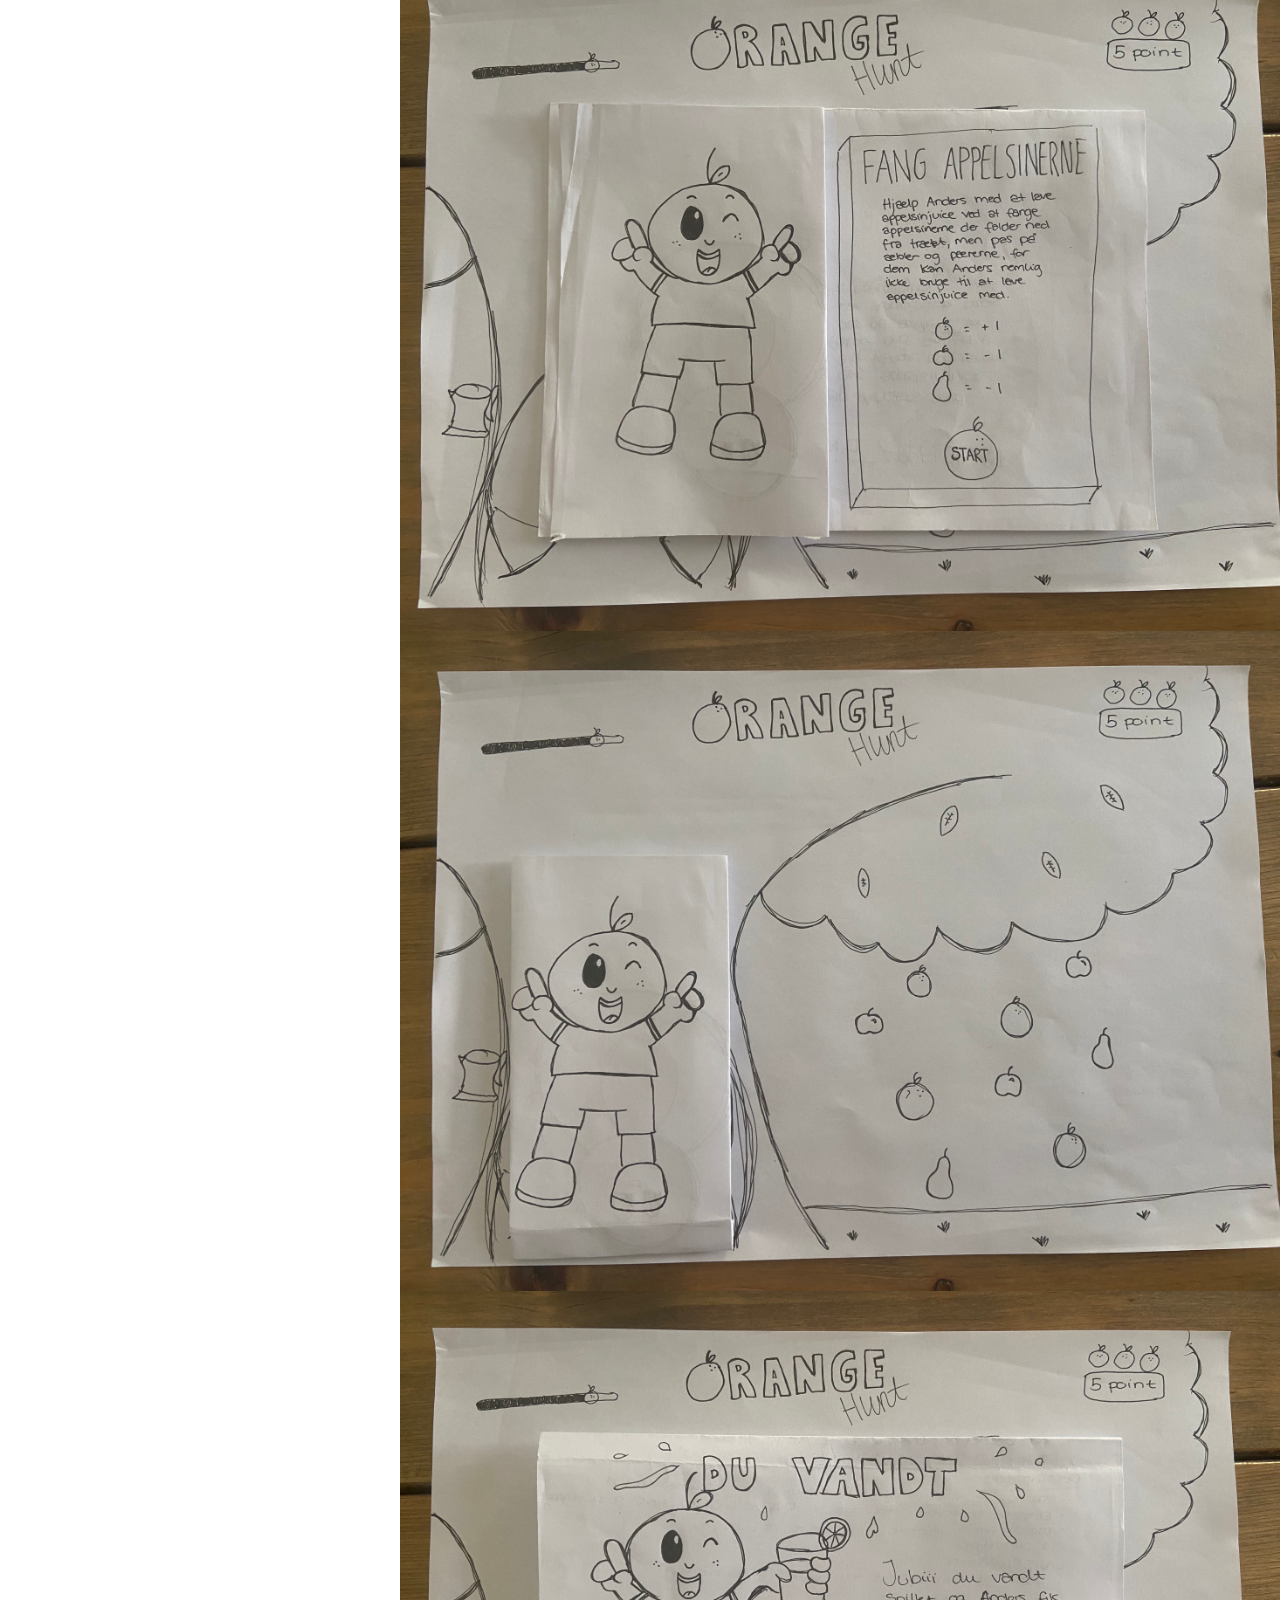
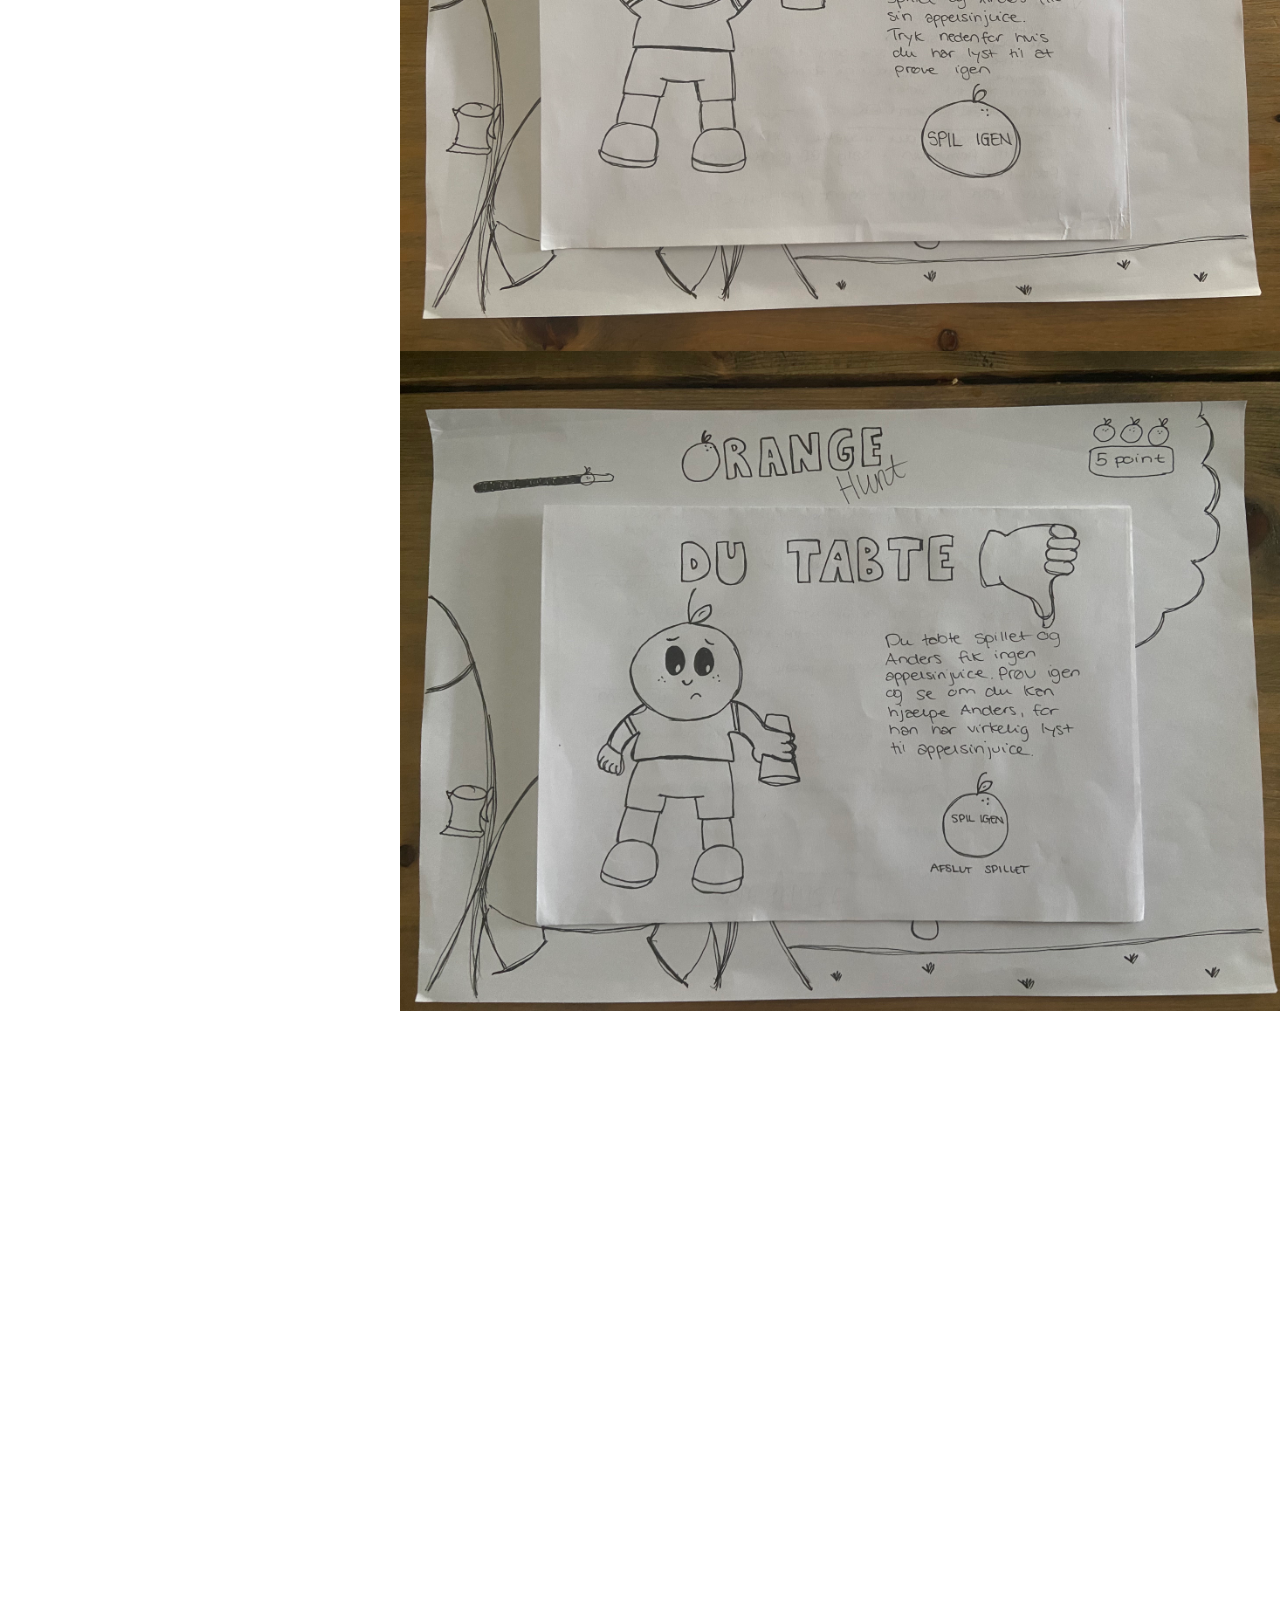
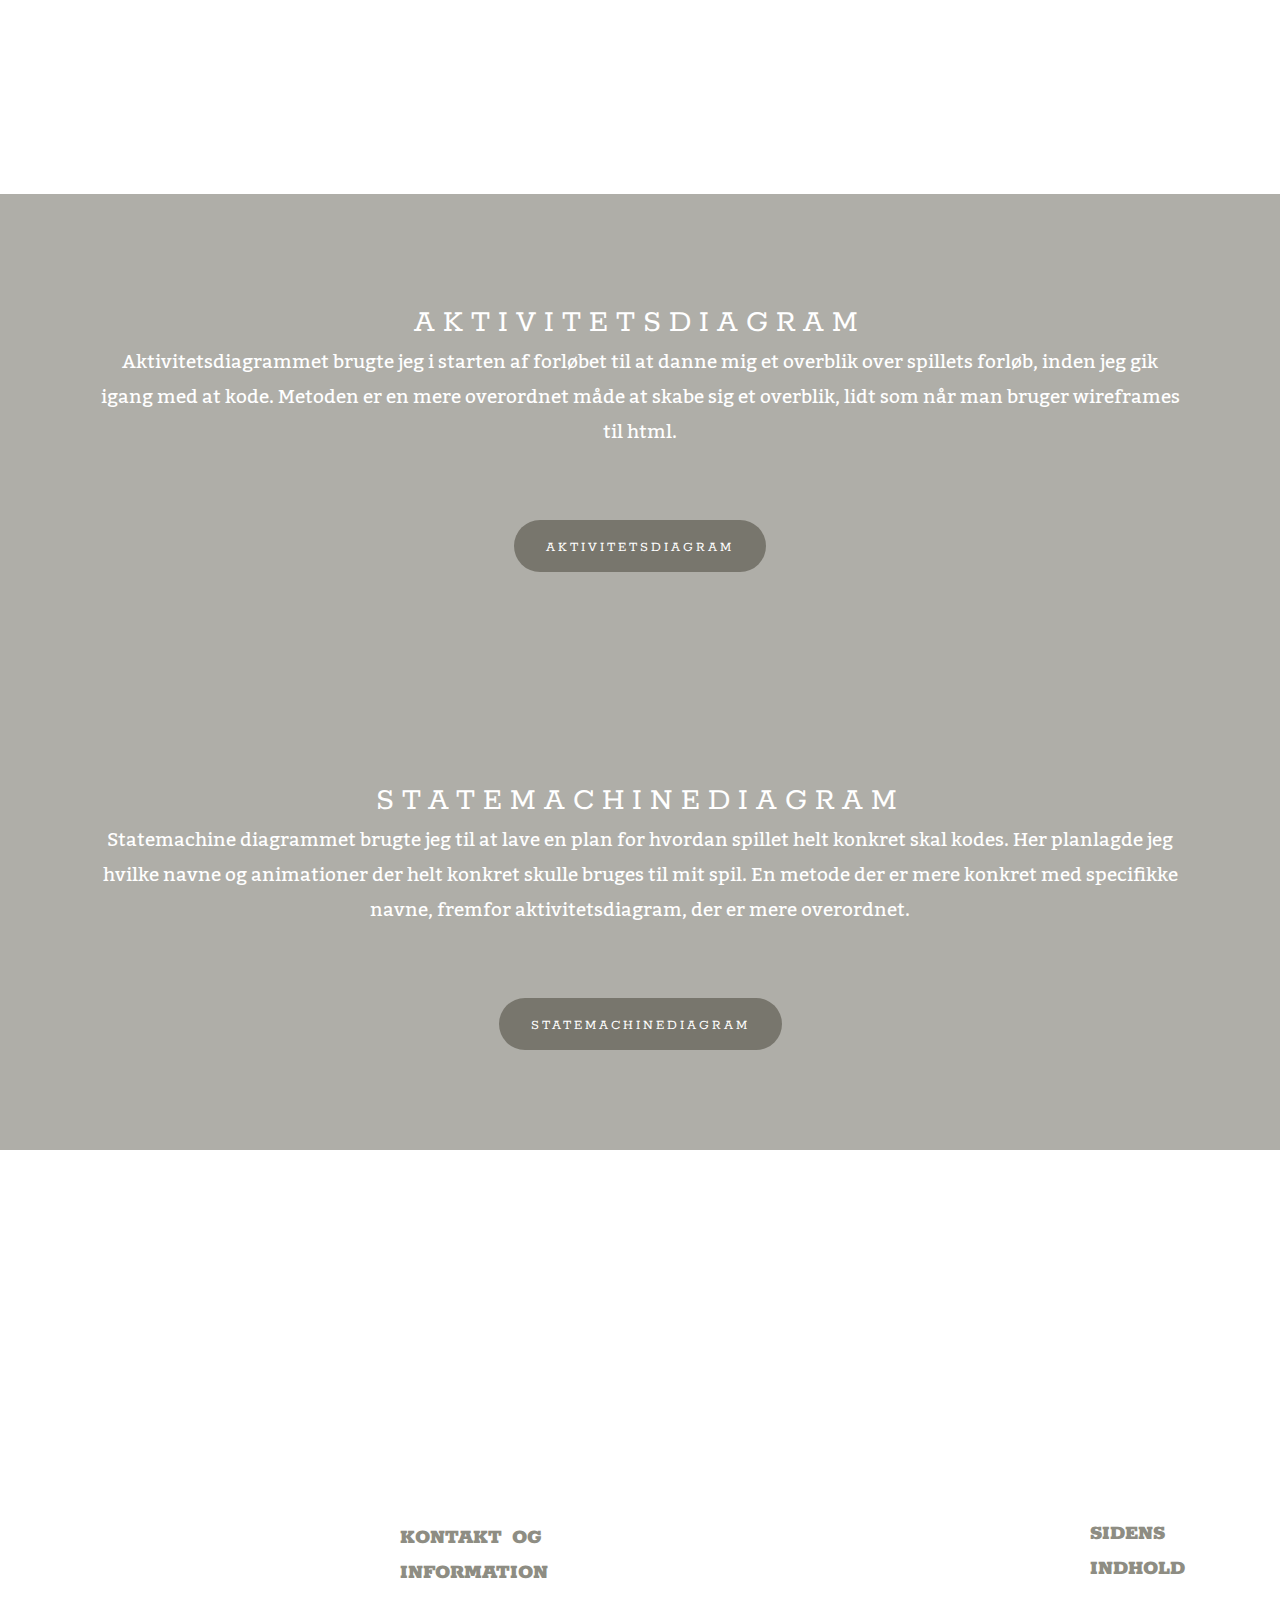
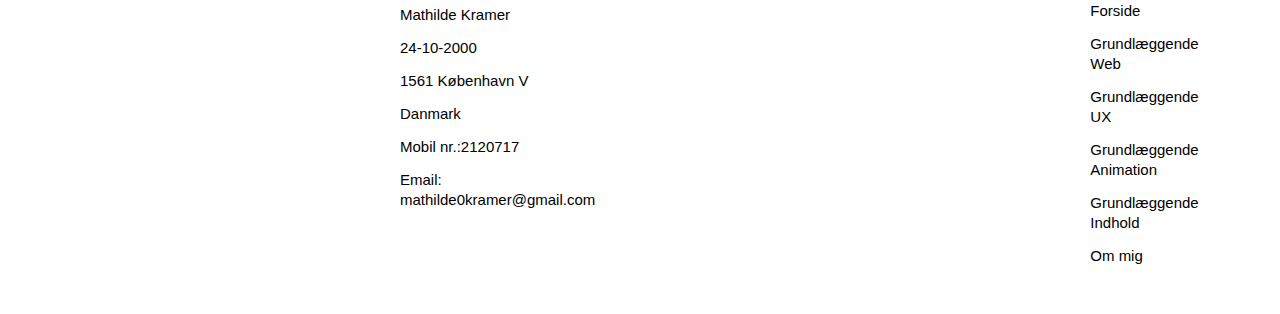
==== commit 652e5eb5: "footer" ====
--- a/animation.html
+++ b/animation.html
@@ -55,6 +55,9 @@
           <div class="klik"><p>klik på computeren for link</p></div></a
         >
       </div>
+
+      <hr style="height: 1px; border-width: 0; color: rgb(255, 255, 255); background-color: rgb(255, 255, 255); margin-left: 200px; margin-right: 200px; margin-bottom: 100px" />
+
       <div class="underoverskrift"><h2>skitser</h2></div>
       <div class="grid-container2">
         <div class="grid-item2"><img src="animationsbilleder/forside.jpg" alt="forside" /></div>
--- a/style.css
+++ b/style.css
@@ -68,7 +68,7 @@
 
 .subnavbtn {
   color: #8e8d83;
-  padding: 100px;
+  padding: 60px;
 }
 
 header {
@@ -90,6 +90,8 @@
 }
 
 
+
+
 /* --------------------------FORSIDE--------------------------------- */
 
 .overskift {
@@ -106,6 +108,7 @@
 
 
 /* --------------------------INDHOLD--------------------------------- */
+
 
 .youtube_video {
     display: grid;
@@ -117,10 +120,7 @@
     padding-top: 70px;
     padding-bottom: 70px;
     color: white;
-    
-}
-
-
+}
 
 .video {
     width: 100%;
@@ -134,6 +134,7 @@
     text-align: center;
     font-size: 15px;
     color: #ffffff;
+    width: 100%;
 }
 
 .bund_tekst{
@@ -165,12 +166,13 @@
 
 /* --------------------------ANIMATION--------------------------------- */
 
-
+@media (min-width: 1500px) {
 .overskrift_2 {
     text-align: center;
-    font-size: 80px;
+    font-size: 45px;
     margin-top: 40px;
 }
+
 
 .billede_2 {
     width: 80%;
@@ -179,7 +181,20 @@
     grid-template-columns: 1fr 1fr;
     margin-bottom: 100px;
 }
-
+}
+
+.overskrift_2 {
+  text-align: center;
+  font-size: 45px;
+  margin-top: 40px;
+}
+
+.billede_2 {
+  padding: 70px;
+}
+
+
+@media (min-width: 1500px) {
 .grid-container2 {
     display: grid;
     grid-template-columns: 1fr 1fr;
@@ -202,11 +217,28 @@
     padding: 100px;
     color: white;
 }
+}
+.grid-container2 {
+ margin-left: 400px;
+ 
+
+}
+
+.diagram{
+  color: white;
+  font-size: 30px;
+  background-color: #afaea8;
+  margin-top: 100px;
+}
+
+
+
 
 .col_1 {
   text-align: center;
   padding: 100px;
 }
+
 
 .java {
   color: white;
@@ -231,6 +263,7 @@
 
 /* --------------------------WEB--------------------------------- */
 
+@media (min-width: 1200px) {
 .moodboard {
     display: grid;
     grid-template-columns: 1fr 1fr 1fr;
@@ -240,25 +273,52 @@
     margin-left: 200px;
     color: white;
     font-size: 20px;
-
-}
+}
+}
+
+.moodboard {
+    width: 80%;
+    margin-top: 100px;
+    padding: 100px;
+    place-content: center;
+    color: white;
+    font-size: 20px;
+    margin-left: 100px;
+}
+
 
 .web {
     margin-top: 20px;
-    line-height: 28px;
-    
-}
-
+    line-height: 28px;   
+}
+
+@media (min-width: 1200px) {
 .tema {
-    margin-top: 150px;
-    text-align: justify;
-    margin-left: 200px;
-    margin-right: 200px;
-    color: white;
-    font-size: 30px;
-    
-    
-    
+    margin-top: 200px;
+    text-align: center;
+    padding: 100px;
+    color: white;
+    font-size: 30px; 
+    background-color:#afaea8;
+}
+}
+
+.tema {
+  color: white;
+  font-size: 30px;
+  padding: 70px;
+  text-align: center;
+  background-color: #afaea8;
+  margin-top: 40px;
+}
+
+.emnesite {
+  color: white;
+  margin-top: 50px;
+  margin-bottom: 10px;
+  margin-right: 800px;
+  font-size: 20px;
+  
 }
 
 /* --------------------------UX--------------------------------- */
@@ -273,18 +333,22 @@
   width: 70%;
 }
 
+@media (min-width: 1200px) {
 .om {
     display: grid;
     grid-template-columns: 1fr 1fr;
     margin-right: 300px; 
 }
+}
+
+
 
 .om_tekst {
     line-height: 30px;
 }
 
 .om_overskrift {
-  font-size: 100px;
+  font-size: 80px;
   margin-top: 100px;
   font-weight: 20;
 }
@@ -297,9 +361,7 @@
 
 }
 
-.hr {
-    border-left: 5px solid rgb(255, 255, 255)
-}
+
 
 .mmd {
     margin-top: 30px;
@@ -383,7 +445,7 @@
 }
 
 .button {
-  background-color: #727169;
+  background-color: #78766d;
   border: none;
   color: white;
   padding: 15px 32px;
@@ -402,7 +464,7 @@
 
 button {
     margin-top: 100px;
-    margin-left: 100px;
+    margin-left: 300px;
 }
 
 
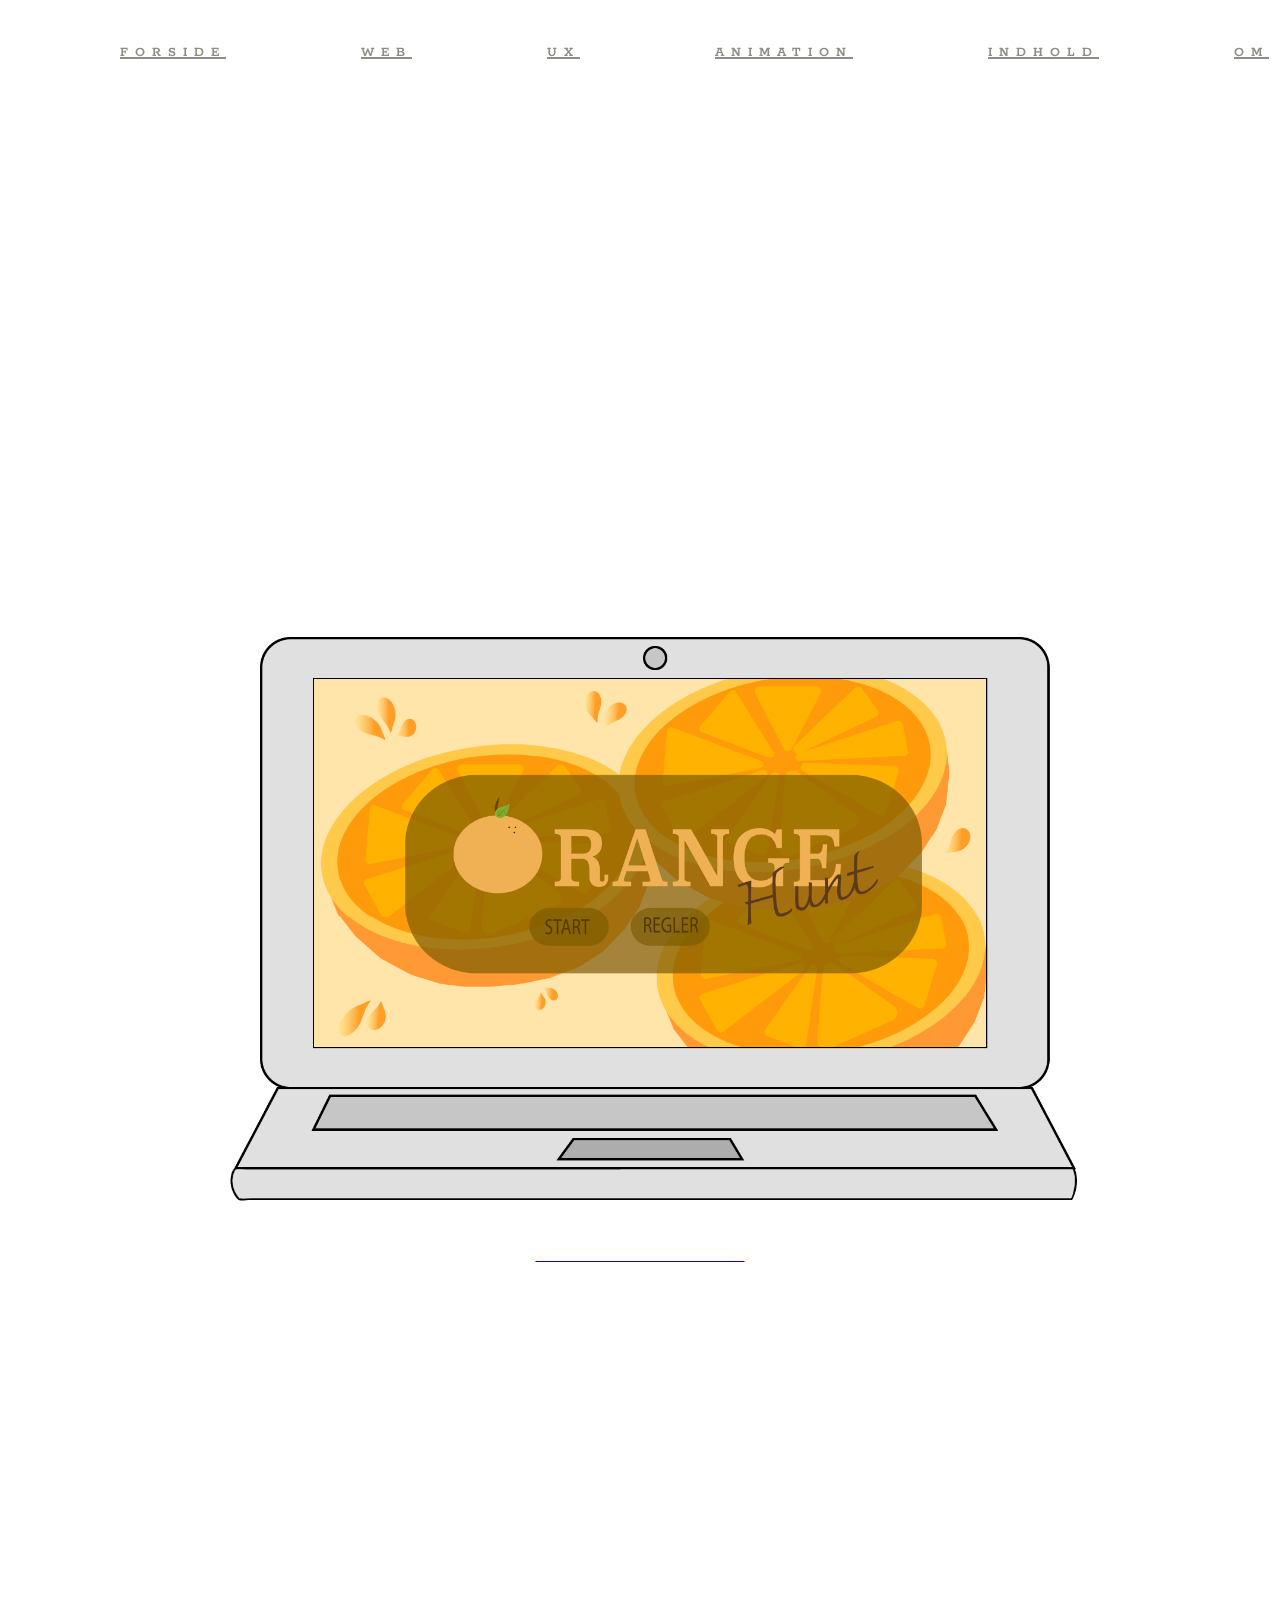
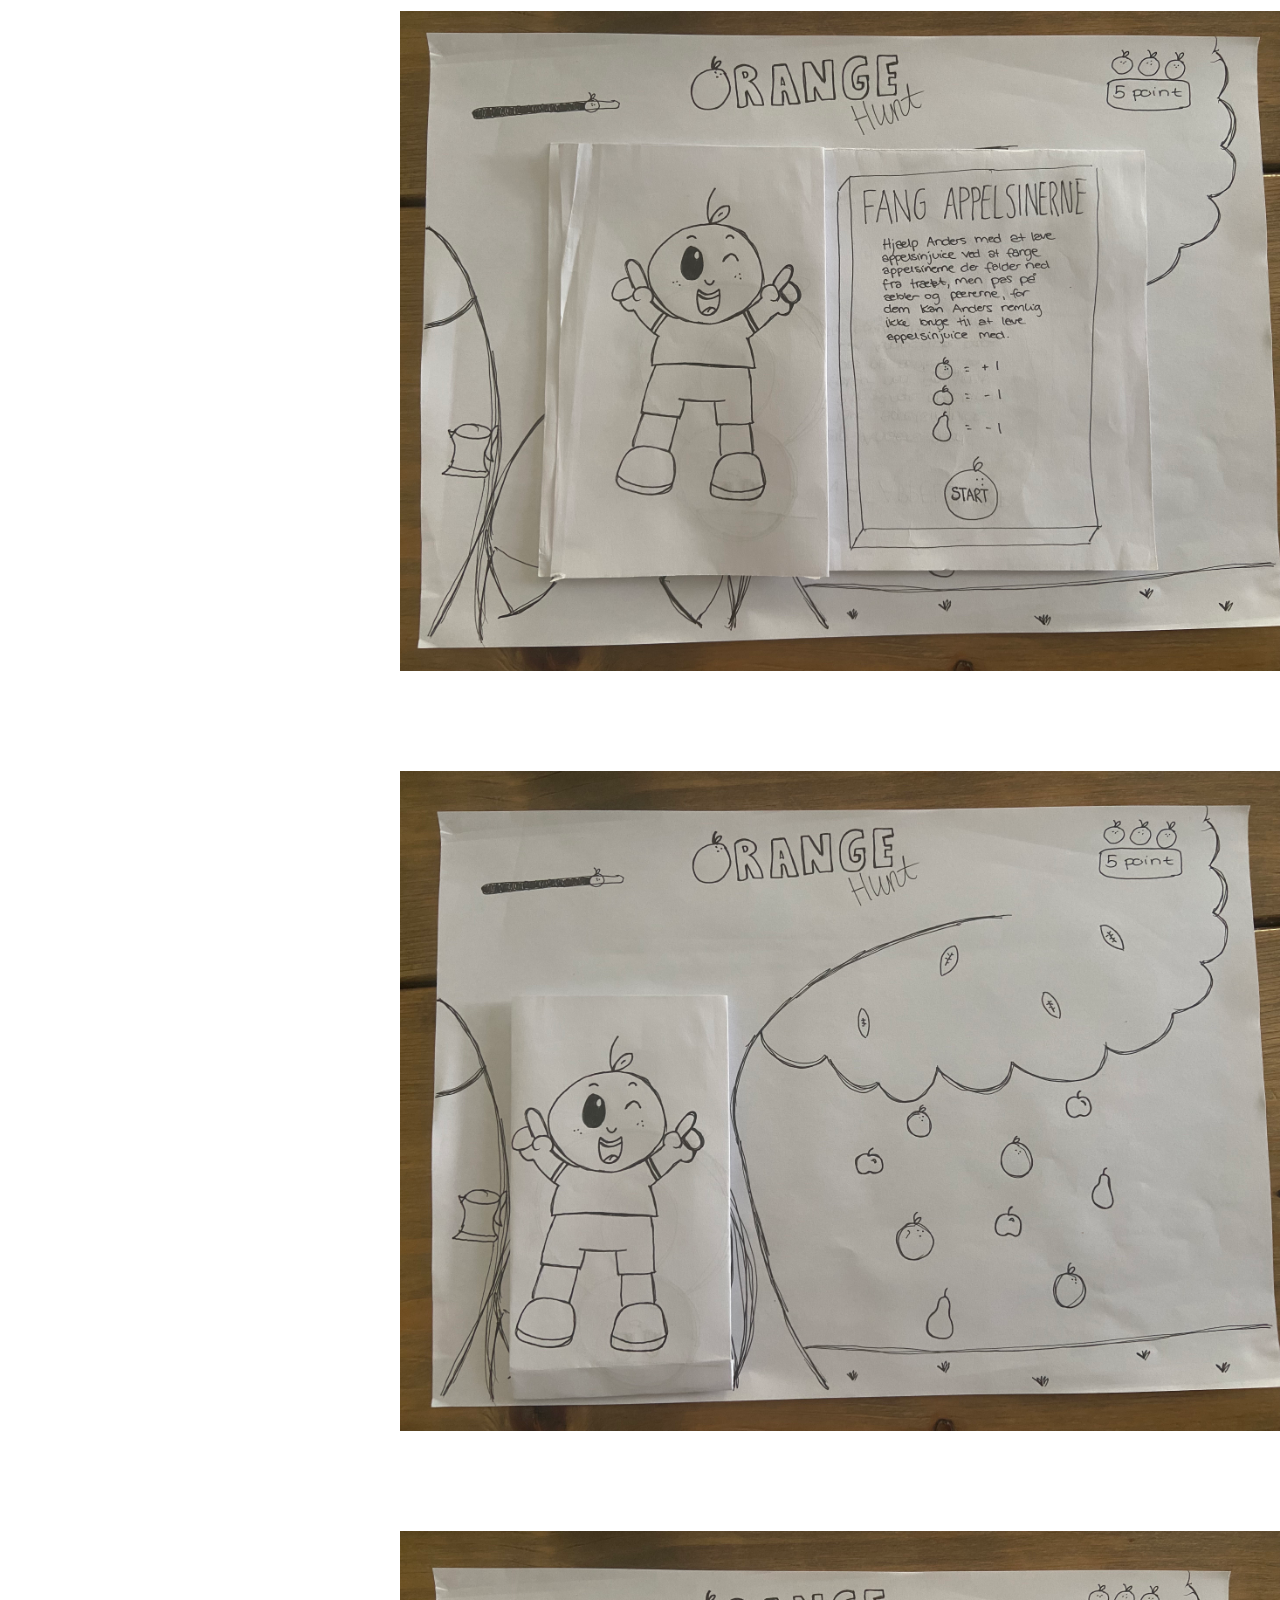
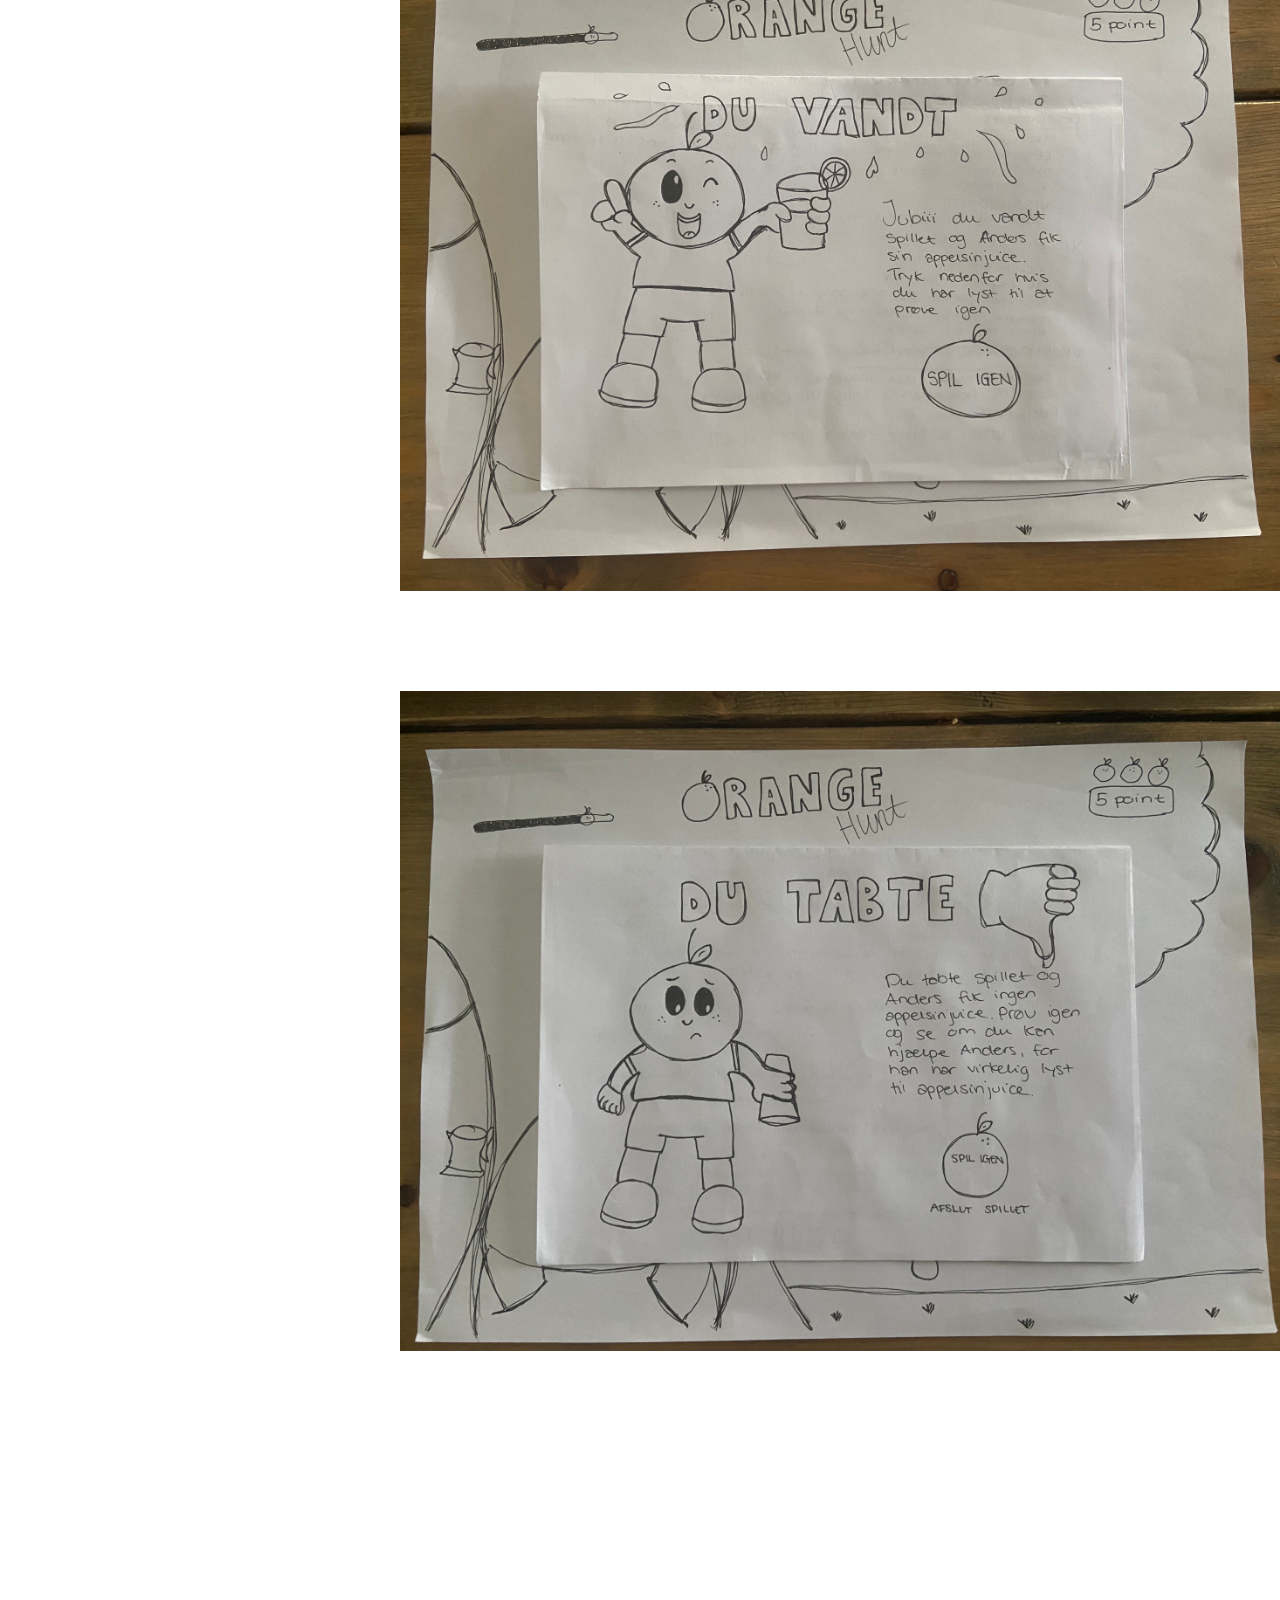
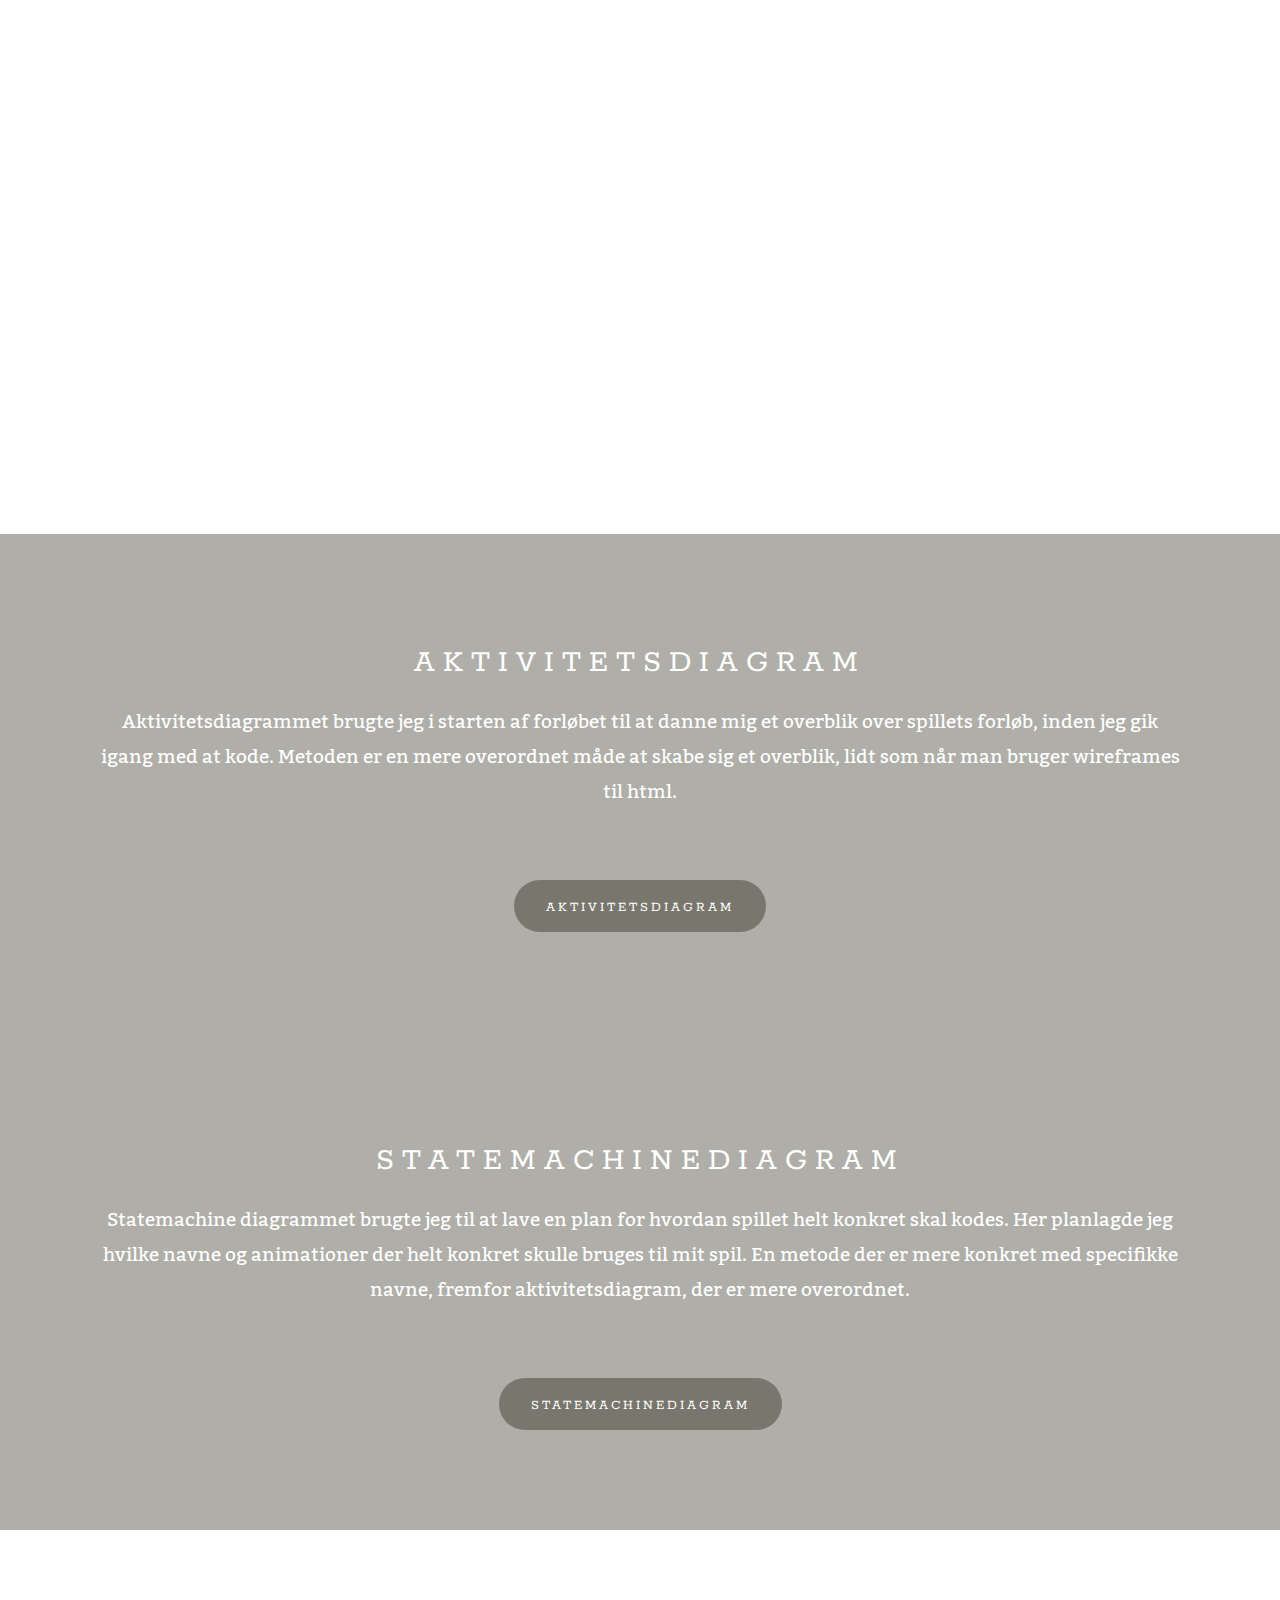
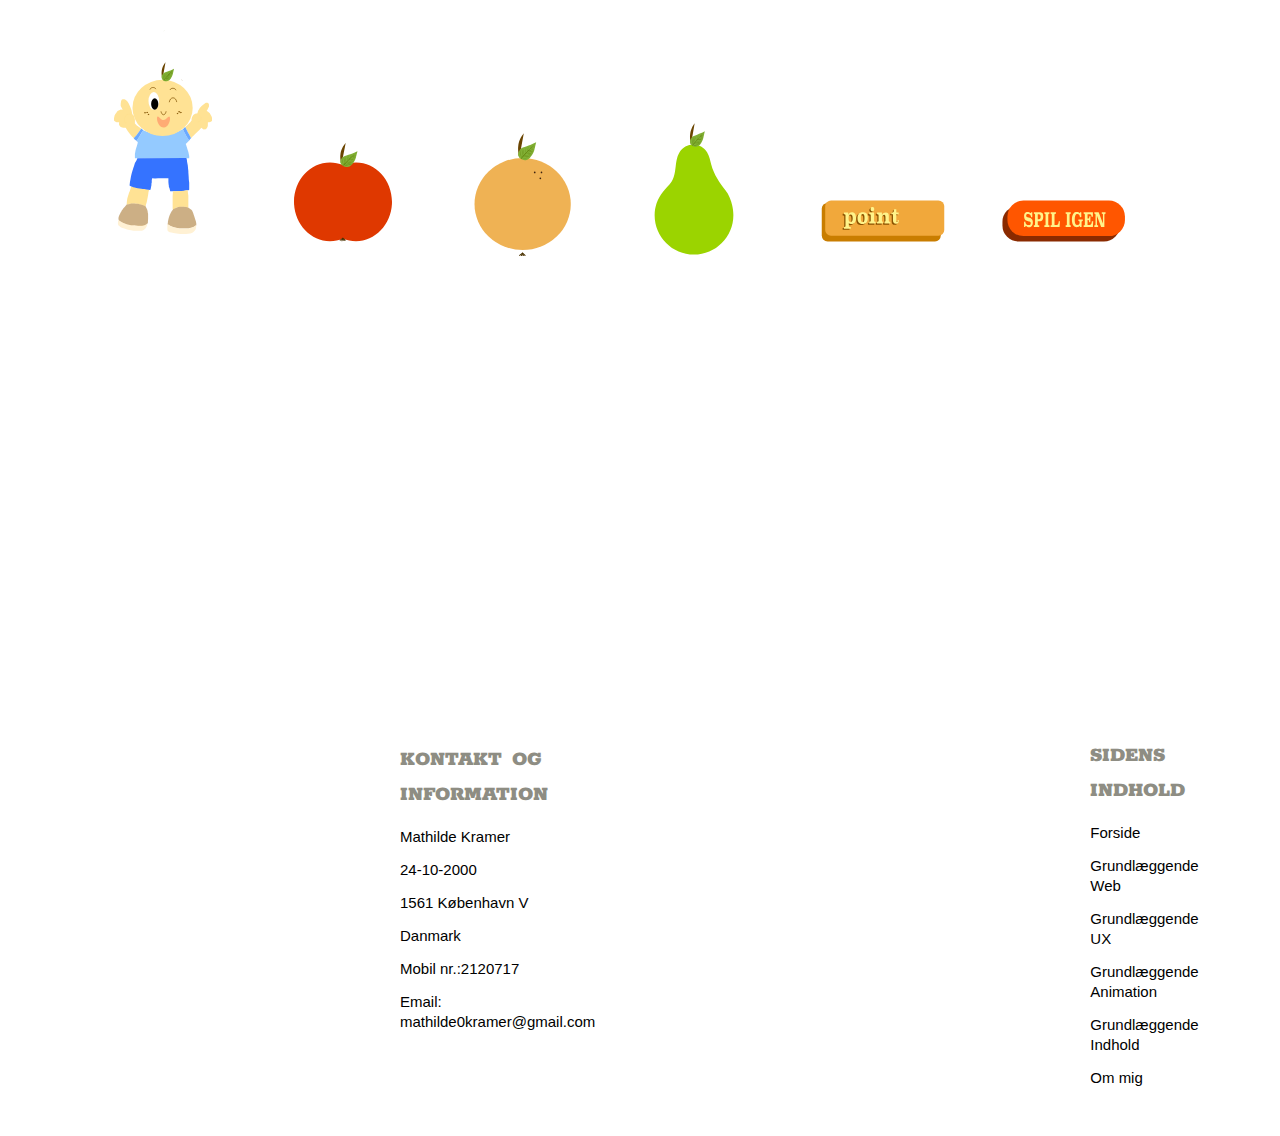
==== commit ccb1a2d2: "nyt" ====
--- a/animation.html
+++ b/animation.html
@@ -95,6 +95,14 @@
           <a href="animationsbilleder/statemachinediagram.jpg" class="button">statemachinediagram</a>
         </div>
       </div>
+      <div class="assets">
+        <div class="grid-asset1"><img src="assets/anders-kopi.svg" alt="anders" /></div>
+        <div class="grid-asset2"><img src="assets/apple-kopi.svg" alt="apple" /></div>
+        <div class="grid-asset3"><img src="assets/orange-kopi.svg" alt="orange" /></div>
+        <div class="grid-asset4"><img src="assets/pear-kopi.svg" alt="pear" /></div>
+        <div class="grid-asset5"><img src="assets/point-kopi.svg" alt="point" /></div>
+        <div class="grid-asset6"><img src="assets/spil_igen_red-kopi.svg" alt="spil igen" /></div>
+      </div>
     </main>
     <footer>
       <div class="footer">
--- a/style.css
+++ b/style.css
@@ -37,6 +37,7 @@
   letter-spacing: 8px;
   font-weight: 400;
   text-align: center;
+  margin-bottom: 20px;
 }
 
 p{
@@ -163,7 +164,9 @@
   text-align:end;
   width: 60%;
 }
-
+.grid-item2{
+  margin-top: 100px;
+}
 /* --------------------------ANIMATION--------------------------------- */
 
 @media (min-width: 1500px) {
@@ -214,7 +217,7 @@
     font-size: 30px;
      margin-top: 100px;
     background-color: #afaea8;
-    padding: 100px;
+   
     color: white;
 }
 }
@@ -231,9 +234,6 @@
   margin-top: 100px;
 }
 
-
-
-
 .col_1 {
   text-align: center;
   padding: 100px;
@@ -257,8 +257,41 @@
   text-align: center;
   margin-left: 400px;
   margin-top: 100px;
-  
-}
+}
+
+.assets {
+  display: grid;
+  grid-template-columns: repeat(6, 1fr);
+
+  padding: 100px;
+}
+
+.grid-asset1 {
+  width: 70%;
+}
+.grid-asset2 {
+width: 70%;
+margin-top: 100px;
+}
+.grid-asset3 {
+width: 70%;
+margin-top: 100px;
+}
+.grid-asset4 {
+  width: 60%;
+  margin-top: 80px;
+}
+.grid-asset5{
+  width: 70%;
+  margin-top: 170px;
+
+}
+.grid-asset6 {
+  width: 70%;
+  margin-top: 170px;
+
+}
+
 
 
 /* --------------------------WEB--------------------------------- */
@@ -273,17 +306,17 @@
     margin-left: 200px;
     color: white;
     font-size: 20px;
+    
 }
 }
 
 .moodboard {
     width: 80%;
-    margin-top: 100px;
-    padding: 100px;
+    padding-top: 100px;
     place-content: center;
     color: white;
     font-size: 20px;
-    margin-left: 100px;
+    margin: auto;
 }
 
 
@@ -323,17 +356,32 @@
 
 /* --------------------------UX--------------------------------- */
 
-
+.ux_billeder {
+  display: grid;
+  grid-template-columns: 1fr 1fr;
+ 
+  margin-top: 200px;
+  margin-left: 200px;
+  gap: 200px;
+  width: 100%;
+}
+
+.ux_billeder_1 {
+  display: grid;
+  grid-template-columns: 1fr 1fr;
+  margin-top: 400px;
+  margin-right: 500px;
+}
 
 /* --------------------------OM--------------------------------- */
-
+@media (min-width: 1400px) {
 .mig {
   margin-top: 150px;
-  margin-left: 150px;
-  width: 70%;
-}
-
-@media (min-width: 1200px) {
+  margin-left: 80px;
+  width: 40%;
+}
+
+
 .om {
     display: grid;
     grid-template-columns: 1fr 1fr;
@@ -341,6 +389,13 @@
 }
 }
 
+.mig {
+  width: 80%;
+}
+
+.om {
+  padding: 80px;
+}
 
 
 .om_tekst {
@@ -360,8 +415,6 @@
     letter-spacing: 2px;
 
 }
-
-
 
 .mmd {
     margin-top: 30px;
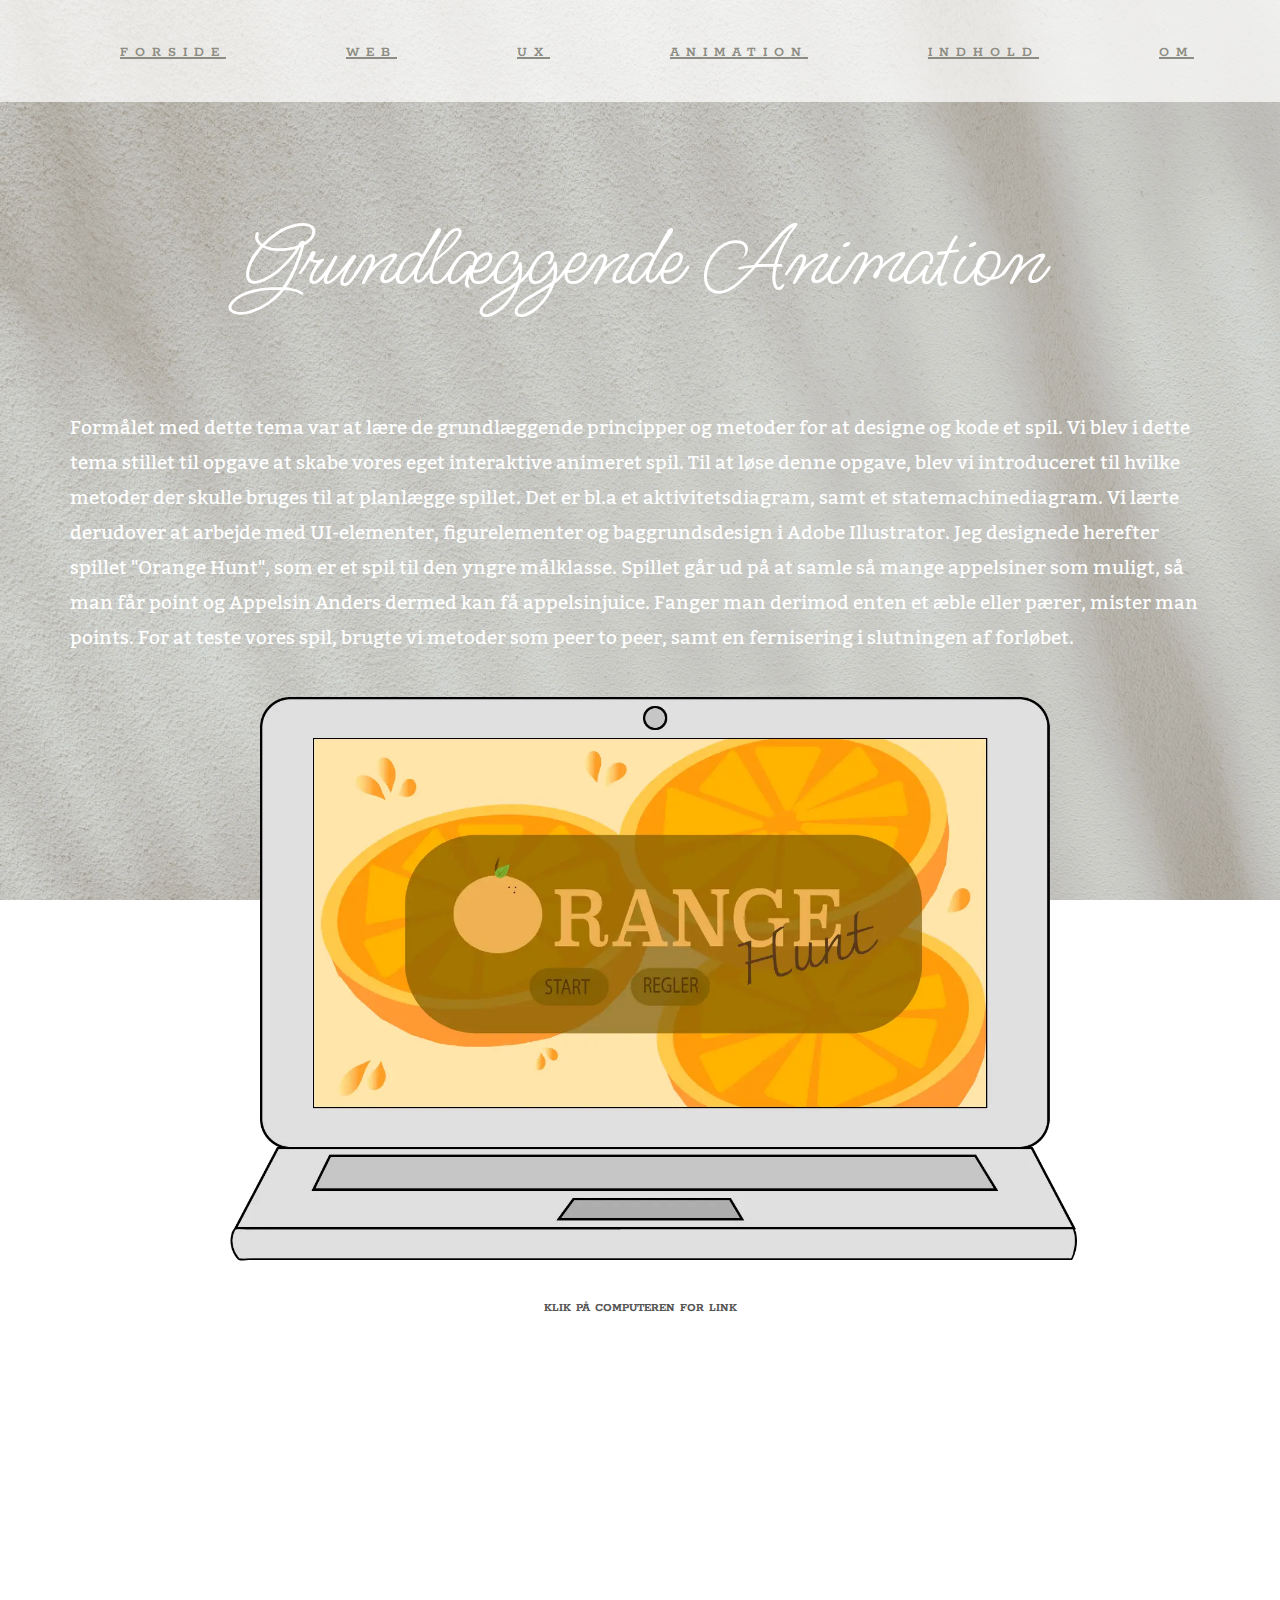
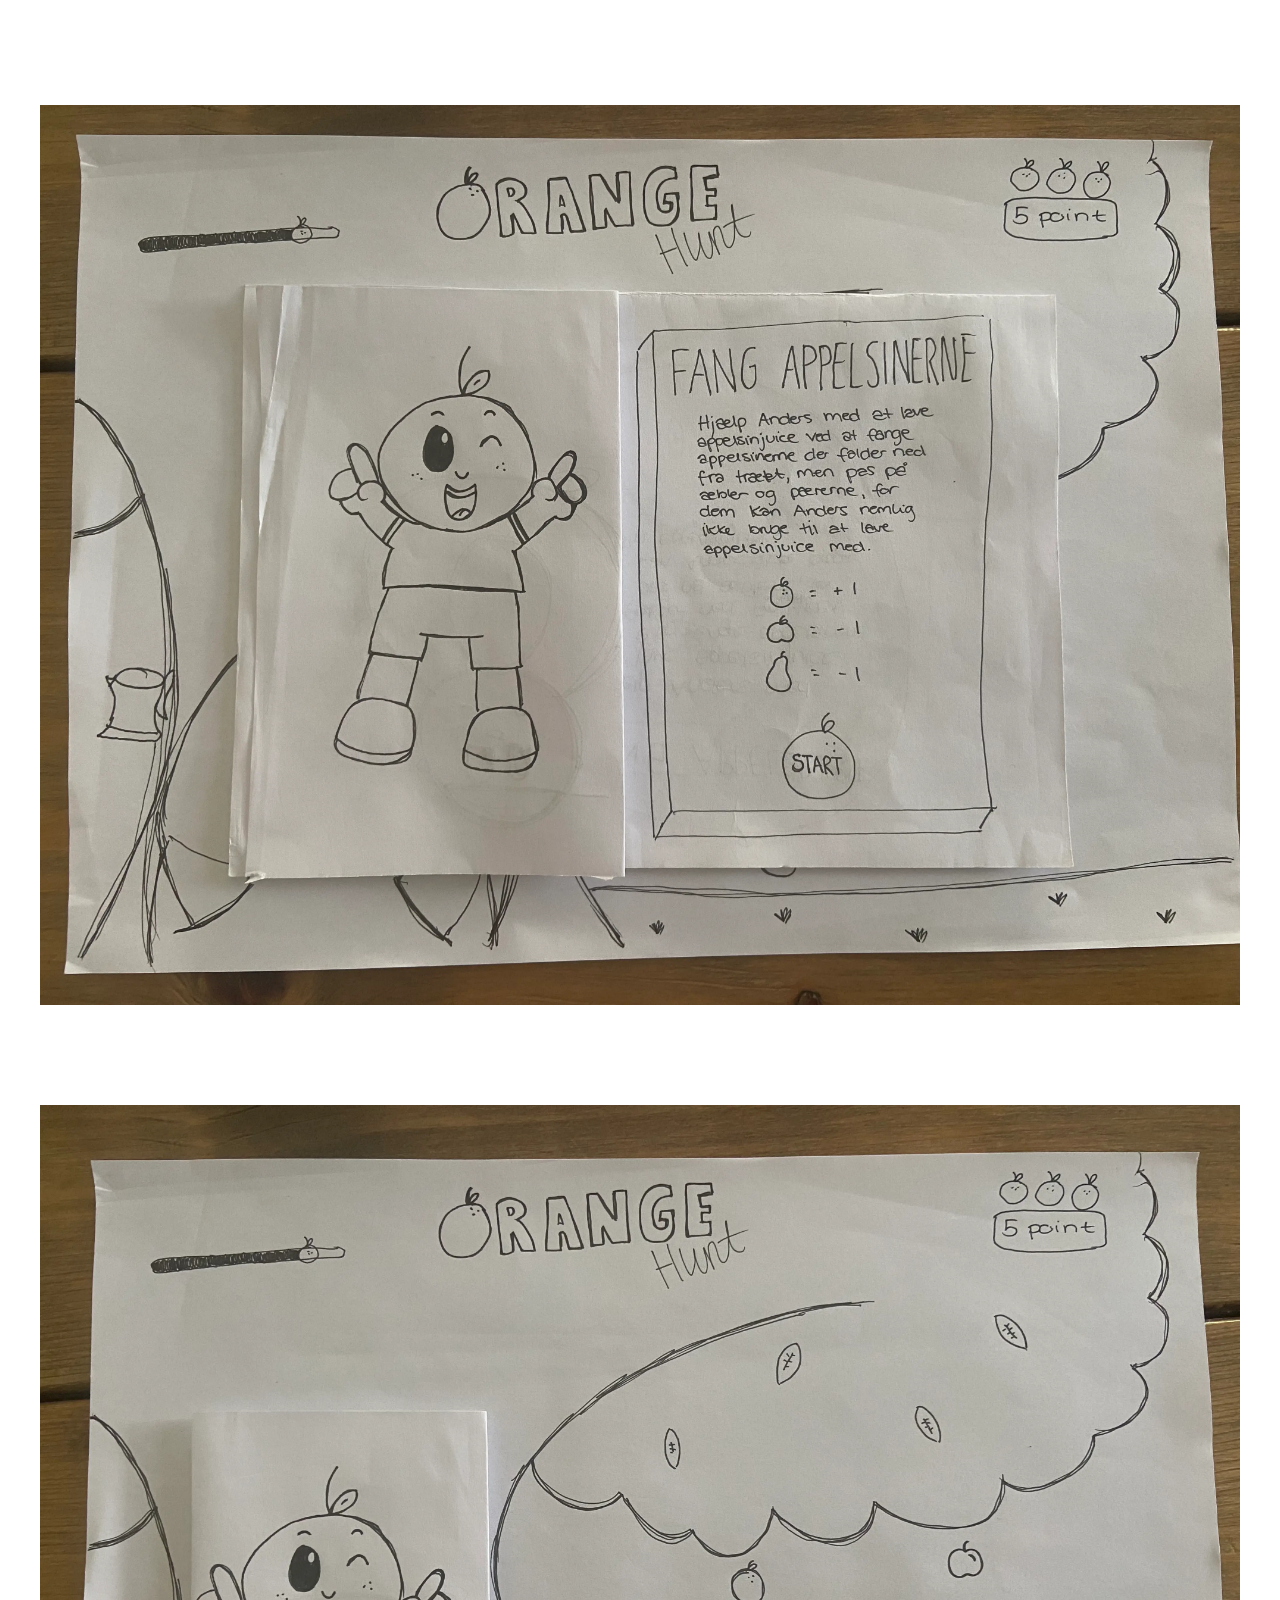
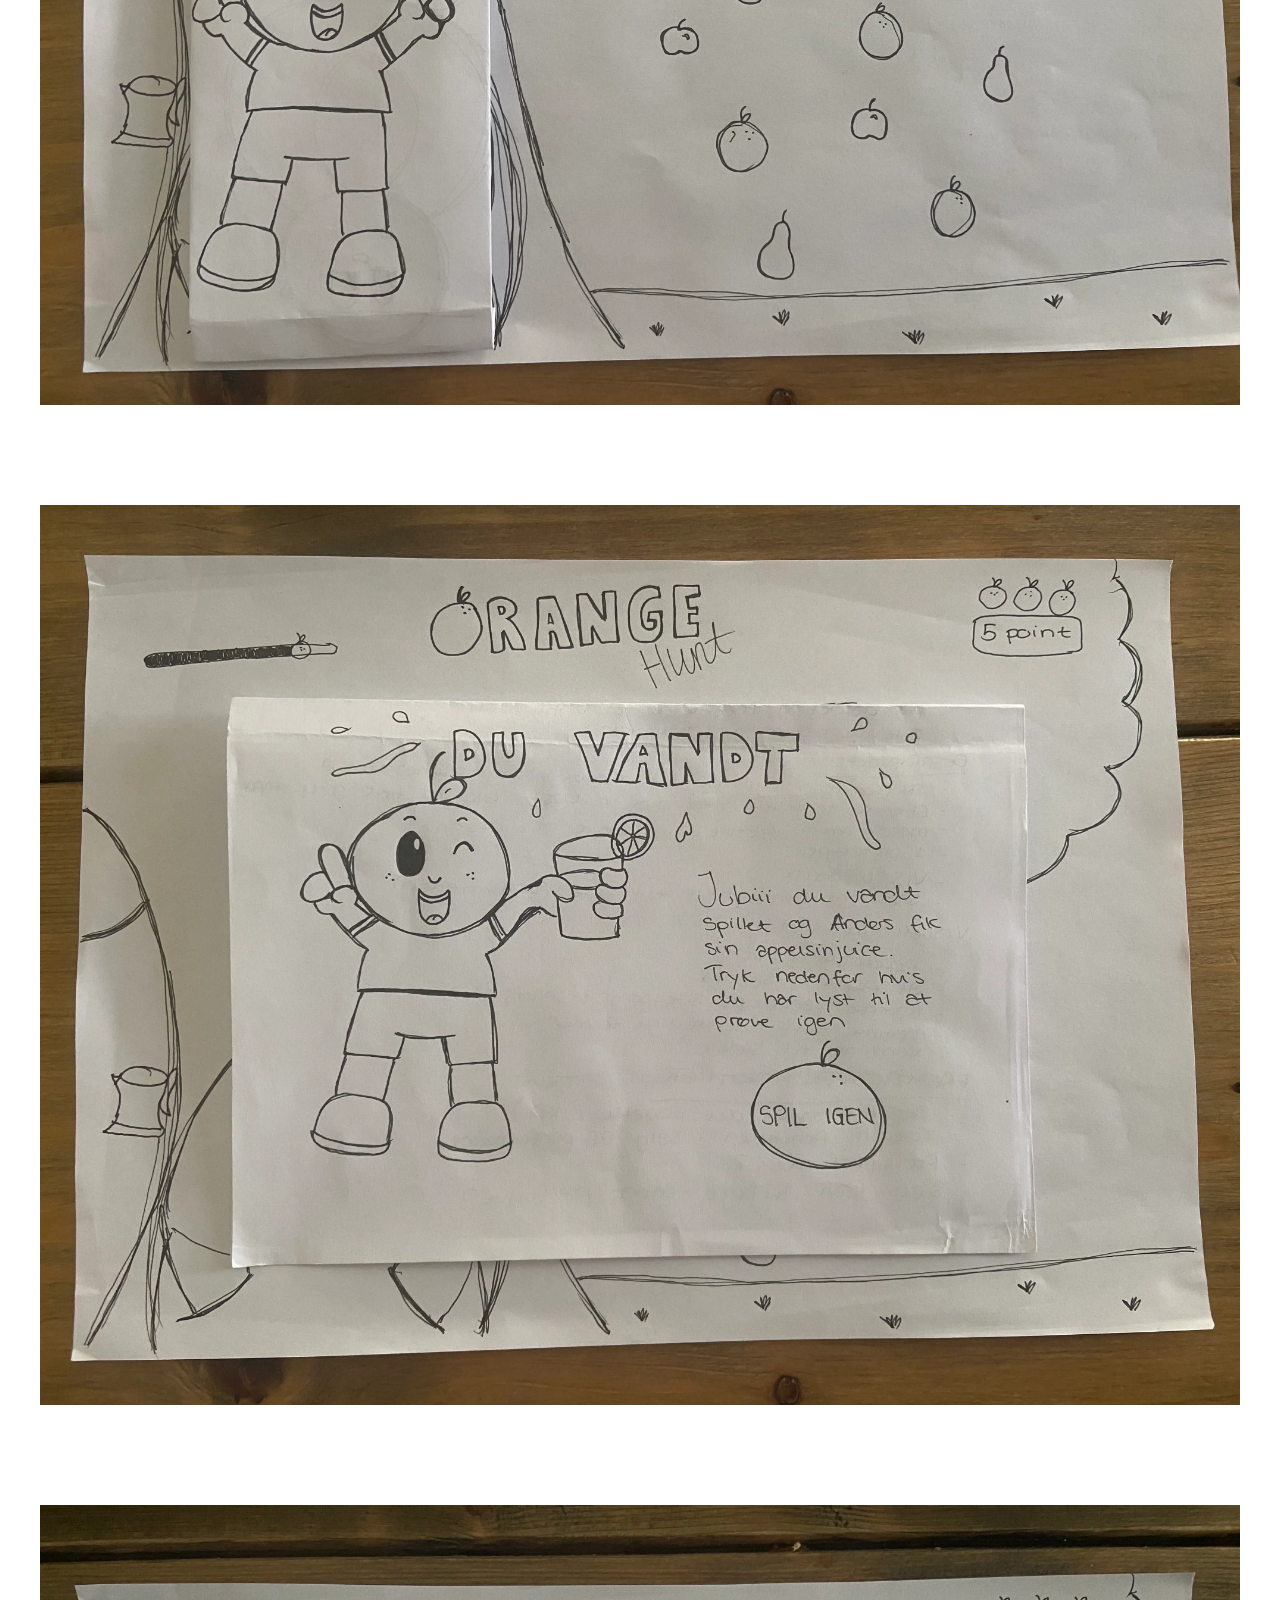
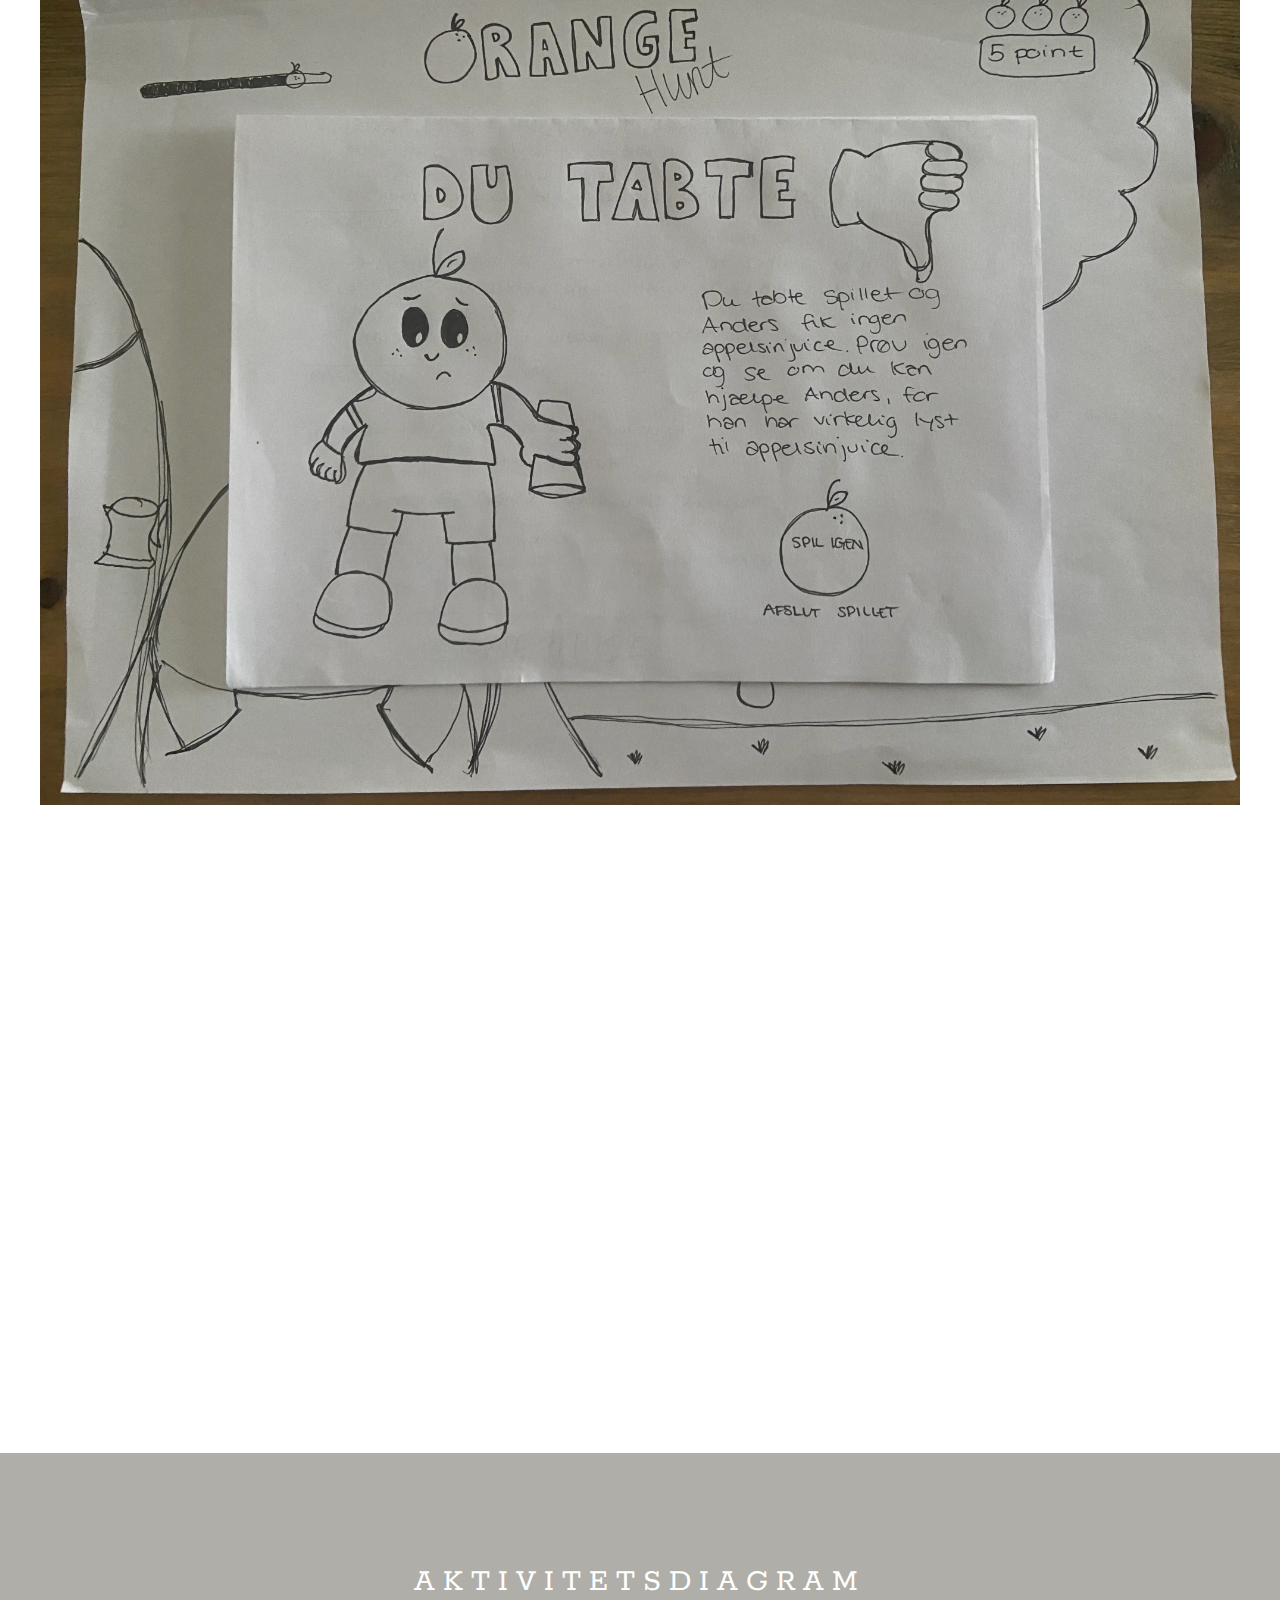
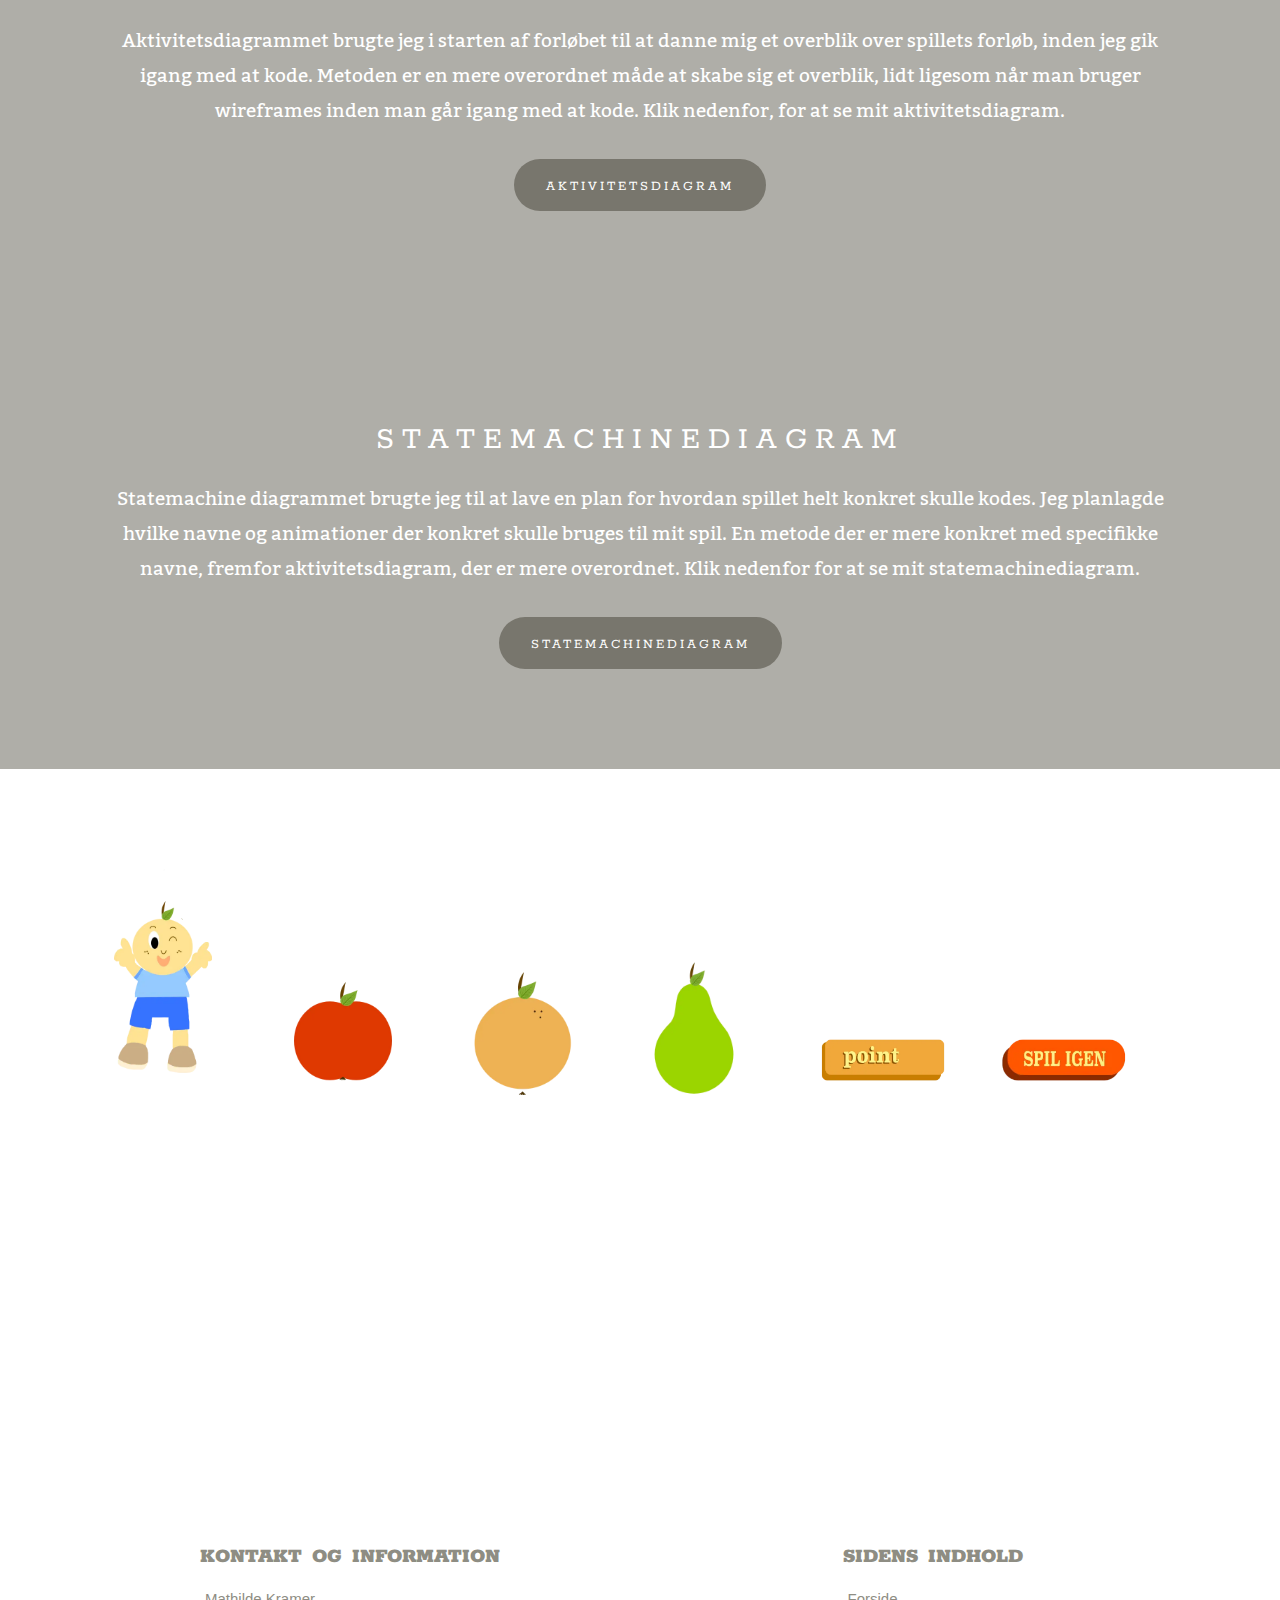
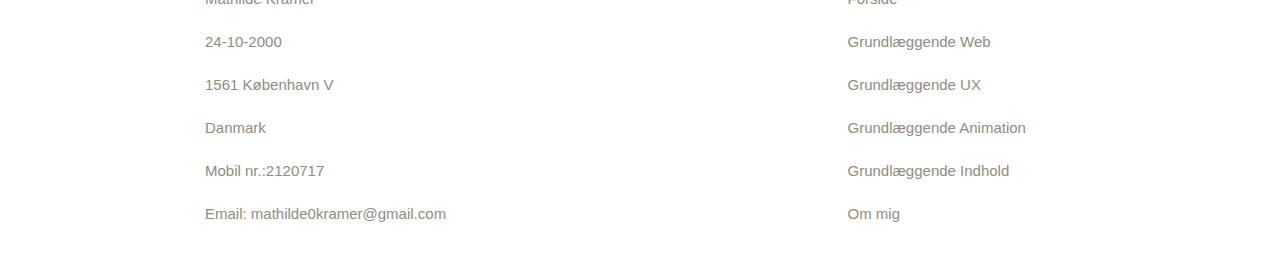
==== commit d7d369b3: "nyt" ====
--- a/animation.html
+++ b/animation.html
@@ -50,29 +50,27 @@
           </p>
         </div>
 
-        <a href="http://www.makra.dk/kea/04_annimation/website/spil.html "
-          ><img src="billeder/animation.png" alt="animation" />
-          <div class="klik"><p>klik på computeren for link</p></div></a
-        >
+        <div class="klik">
+          <a href=" https://www.makra.dk/kea/02_web/02_emnesite/emnesite/"><img src="billeder/animation.webp" alt="animation" /></a>
+          <h3>klik på computeren for link</h3>
+        </div>
       </div>
 
       <hr style="height: 1px; border-width: 0; color: rgb(255, 255, 255); background-color: rgb(255, 255, 255); margin-left: 200px; margin-right: 200px; margin-bottom: 100px" />
 
-      <div class="underoverskrift"><h2>skitser</h2></div>
+      <h2 class="underoverskriften">skitser</h2>
       <div class="grid-container2">
-        <div class="grid-item2"><img src="animationsbilleder/forside.jpg" alt="forside" /></div>
-        <div class="grid-item2"><img src="animationsbilleder/spillet.jpg" alt="spillet" /></div>
-        <div class="grid-item2"><img src="animationsbilleder/vundet.jpg" alt="vunder" /></div>
-        <div class="grid-item2"><img src="animationsbilleder/tabt.jpg" alt="tabt" /></div>
+        <div class="grid-item2"><img src="animationsbilleder/forside.webp" alt="forside" /></div>
+        <div class="grid-item2"><img src="animationsbilleder/spillet.webp" alt="spillet" /></div>
+        <div class="grid-item2"><img src="animationsbilleder/vundet.webp" alt="vunder" /></div>
+        <div class="grid-item2"><img src="animationsbilleder/tabt.webp" alt="tabt" /></div>
 
         <h2 class="java">javascript</h2>
         <div class="java_tekst">
           <p>
             En stor del af denne opgave gik ud på at lave css animationer ved brug af javascipt. Her lærte vi at bruge forskellige funktioner, variabler, events og betingelser til at kode vores spil. Jeg brugte funktioner hvergang der sker noget nyt
-            i spillet. Eksempelvis når man går fra sidens regler, til at spillet startes. Variablerne brugte jeg bl.a til points, liv og at animationerne fik en tilfældig start position. Events blev brugt til at lytte efter et eller andet, forstod
-            det ikke helt. Tilsidst brugte jeg betingelser i form af if/else til spillets slutningsudfald. Så hvis man fik 10 point bliver udfaldet "level complete", ellers bliver udfaldet "gameover" Da mit spil går ud på at fange appelsiner der
-            falder ned, gjorde jeg brug af en querySelector med både classList og eventlistener. Når brugeren så trykker på appelsinerne brugte herudover også lyd til min appelsin animation via en querySelector("#good").play(). For at skaffe sig
-            point oprettede jeg her en variabel jeg kaldte Let points, for at
+            i spillet. Eksempelvis når man går fra sidens regler, til at spillet startes. Variablerne brugte jeg bl.a til points, liv og at animationerne fik en tilfældig start position. Events bruges til at fortælle hvad der skal ske med elementet,
+            eksempelvis til at æblet genstartes, efter at det er faldet ned. Tilsidst brugte jeg betingelser i form af if/else til spillets slutningsudfald. Så hvis man får 10 point bliver udfaldet "level complete", ellers bliver udfaldet "gameover".
           </p>
         </div>
       </div>
@@ -81,27 +79,27 @@
         <div class="col_1">
           <h2>aktivitetsdiagram</h2>
           <p>
-            Aktivitetsdiagrammet brugte jeg i starten af forløbet til at danne mig et overblik over spillets forløb, inden jeg gik igang med at kode. Metoden er en mere overordnet måde at skabe sig et overblik, lidt som når man bruger wireframes til
-            html.
+            Aktivitetsdiagrammet brugte jeg i starten af forløbet til at danne mig et overblik over spillets forløb, inden jeg gik igang med at kode. Metoden er en mere overordnet måde at skabe sig et overblik, lidt ligesom når man bruger wireframes
+            inden man går igang med at kode. Klik nedenfor, for at se mit aktivitetsdiagram.
           </p>
-          <a href="animationsbilleder/aktivitetsdiagram.jpg" class="button">aktivitetsdiagram</a>
+          <a href="animationsbilleder/aktivitetsdiagram.webp" class="button">aktivitetsdiagram</a>
         </div>
         <div class="col_1">
           <h2>statemachinediagram</h2>
           <p>
-            Statemachine diagrammet brugte jeg til at lave en plan for hvordan spillet helt konkret skal kodes. Her planlagde jeg hvilke navne og animationer der helt konkret skulle bruges til mit spil. En metode der er mere konkret med specifikke
-            navne, fremfor aktivitetsdiagram, der er mere overordnet.
+            Statemachine diagrammet brugte jeg til at lave en plan for hvordan spillet helt konkret skulle kodes. Jeg planlagde hvilke navne og animationer der konkret skulle bruges til mit spil. En metode der er mere konkret med specifikke navne,
+            fremfor aktivitetsdiagram, der er mere overordnet. Klik nedenfor for at se mit statemachinediagram.
           </p>
-          <a href="animationsbilleder/statemachinediagram.jpg" class="button">statemachinediagram</a>
+          <a href="animationsbilleder/statemachinediagram.webp" class="button">statemachinediagram</a>
         </div>
       </div>
       <div class="assets">
-        <div class="grid-asset1"><img src="assets/anders-kopi.svg" alt="anders" /></div>
-        <div class="grid-asset2"><img src="assets/apple-kopi.svg" alt="apple" /></div>
-        <div class="grid-asset3"><img src="assets/orange-kopi.svg" alt="orange" /></div>
-        <div class="grid-asset4"><img src="assets/pear-kopi.svg" alt="pear" /></div>
-        <div class="grid-asset5"><img src="assets/point-kopi.svg" alt="point" /></div>
-        <div class="grid-asset6"><img src="assets/spil_igen_red-kopi.svg" alt="spil igen" /></div>
+        <div class="grid-asset1"><img src="assets/anders-kopi.webp" alt="anders" /></div>
+        <div class="grid-asset2"><img src="assets/apple-kopi.webp" alt="apple" /></div>
+        <div class="grid-asset3"><img src="assets/orange-kopi.webp" alt="orange" /></div>
+        <div class="grid-asset4"><img src="assets/pear-kopi.webp" alt="pear" /></div>
+        <div class="grid-asset5"><img src="assets/point-kopi.webp" alt="point" /></div>
+        <div class="grid-asset6"><img src="assets/spil_igen_red-kopi.webp" alt="spil igen" /></div>
       </div>
     </main>
     <footer>
--- a/style.css
+++ b/style.css
@@ -11,7 +11,7 @@
 }
 
 body {
-  background-image: url(billeder/baggrund.jpg);
+  background-image: url(billeder/baggrund.webp);
   background-size: cover;
   background-repeat: no-repeat;
   background-position: center;
@@ -25,6 +25,7 @@
   font-family: Ms madi;
   font-weight: 20;
   color: rgb(255, 255, 255);
+  margin-top: 100px;
 /*text-align: center;
   margin-top: 250px;
   font-size: 350px;
@@ -45,17 +46,21 @@
 font-size: 19px;
 color: white;
 line-height: 35px;
+margin-top: 10px;
 }
 
 
 
 /* --------------------------MENU--------------------------------- */
 
+
+@media (min-width: 1150px) {
 #menu {
   display: flex;
   white-space: nowrap;
   padding-left: 20px;
-  gap: 15px;
+  
+}
 }
 
 ul#menu li {
@@ -73,44 +78,54 @@
 }
 
 header {
-  position: sticky;
   top: 0;
   padding: 1rem 2rem;
   display: flex;
   justify-content: space-around;
   padding: 40px;
   background-color: rgba(255, 255, 255, 0.704);
-  z-index: 70;
 }
 
 #header-nav {
-  color: rgb(124, 78, 9);
-  grid-column: 1;
-  grid-row: 1;
-  display: grid;
-}
+  text-align: center;
+}
+
+
 
 
 
 
 /* --------------------------FORSIDE--------------------------------- */
 
-.overskift {
+@media (min-width: 1000px) {
+.overskrift {
 text-align: center;
   margin-top: 200px;
-  font-size: 200px;
+  font-size: 250px;
 }
 
 .underoverskrift {
     color: white;
-    font-size: 40px;
-    margin-bottom: 60px;
-}
-
+    font-size: 20px;
+    
+}
+}
+
+.overskrift {
+  text-align: center;
+  font-size: 100px;
+  margin-top: 200px;
+}
+
+.underoverskrift {
+  color: white;
+  font-size: 20px;
+  margin-bottom: 100px;
+}
 
 /* --------------------------INDHOLD--------------------------------- */
 
-
+@media (min-width: 1750px) {
 .youtube_video {
     display: grid;
     grid-template-columns: 1fr 1fr 1fr;
@@ -126,18 +141,18 @@
 .video {
     width: 100%;
     height: auto;
-   
-}
-
-
+}
 .klik {
     font-variant: small-caps;
     text-align: center;
     font-size: 15px;
-    color: #ffffff;
+    color: #565555;
     width: 100%;
-}
-
+    font-family: rokkitt;
+    font-weight: 300;
+  
+  
+}
 .bund_tekst{
     text-align: justify;
     padding-left: 80px;
@@ -145,28 +160,68 @@
      padding-top: 30px;
 }
 
+}
+.klik {
+    font-variant: small-caps;
+    text-align: center;
+    font-size: 15px;
+    color: #565555;
+    width: 100%;
+    font-family: rokkitt;
+    font-weight: 300;
+}
+
+.video {
+  width: 100%;
+  height: auto;
+  display: block;
+  text-align: center;
+}
+
+.bund_tekst {
+  text-align: justify;
+  padding-left: 80px;
+  padding-right: 80px;
+}
+
 .processen {
-    font-size: 150px;
-    margin-top: 200px;
-    margin-left: 60px;
-}
-
+    font-size: 60px;
+    margin-bottom: 90px;
+    margin-top: 140px;
+    text-align: center;
+    color: white;
+    
+}
+
+@media (min-width: 1100px) {
 .grid-container {
   display: grid;
   grid-template-columns: 1fr 1fr;
   grid-template-rows: 1fr 1fr;
 }
-
+}
 .grid-item {
 margin-top: 40px;
 margin-left: 200px;
 margin-right: 10px;
-  text-align:end;
   width: 60%;
 }
 .grid-item2{
   margin-top: 100px;
 }
+
+.grid_video {
+  color: white;
+  font-size: 30px;
+}
+
+.button7 {
+font-weight: 400;
+margin-right: 180px;
+
+}
+
+
 /* --------------------------ANIMATION--------------------------------- */
 
 @media (min-width: 1500px) {
@@ -194,6 +249,12 @@
 
 .billede_2 {
   padding: 70px;
+}
+
+.underoverskriften {
+  text-align: center;
+  font-size: 50px;
+  color: white;
 }
 
 
@@ -222,7 +283,8 @@
 }
 }
 .grid-container2 {
- margin-left: 400px;
+ margin: auto;
+ padding: 40px;
  
 
 }
@@ -259,11 +321,13 @@
   margin-top: 100px;
 }
 
+@media (min-width: 900px) {
 .assets {
   display: grid;
   grid-template-columns: repeat(6, 1fr);
-
   padding: 100px;
+  
+}
 }
 
 .grid-asset1 {
@@ -322,7 +386,8 @@
 
 .web {
     margin-top: 20px;
-    line-height: 28px;   
+    line-height: 28px;  
+    
 }
 
 @media (min-width: 1200px) {
@@ -351,27 +416,117 @@
   margin-bottom: 10px;
   margin-right: 800px;
   font-size: 20px;
+}
+
+.button8 {
+ font-weight: 400;
+ margin-right: 134px;
   
 }
 
 /* --------------------------UX--------------------------------- */
 
-.ux_billeder {
+@media (min-width: 1500px) {
+.ux_tekst {
   display: grid;
   grid-template-columns: 1fr 1fr;
- 
-  margin-top: 200px;
-  margin-left: 200px;
-  gap: 200px;
-  width: 100%;
-}
-
-.ux_billeder_1 {
+  padding: 60px;
+}
+
+.ux_billeder {
+  margin-top: 40px;
+  margin-left: 100px;
+}
+
+.ux_button {
+  text-align: center;
+  margin-right: 170px;
+}
+
+.research {
+  color: white;
+  font-size: 40px;
+}
+
+.research_tekst {
+  text-align: justify;
+}
+}
+.research {
+  color: white;
+  font-size: 40px;
+  margin-left: 100px;
+  margin-right: 100px;
+}
+@media (min-width: 1500px) {
+.grid-containeren {
   display: grid;
   grid-template-columns: 1fr 1fr;
-  margin-top: 400px;
-  margin-right: 500px;
-}
+  margin-top: 200px;
+}
+
+.grid-container3 {
+  display: grid;
+  grid-template-rows: 1fr 1fr;
+  gap: 50px;
+  width: 50%;
+  margin-left: 200px;
+}
+
+.grid-container4 {
+  display: grid;
+  grid-template-columns: 1fr 1fr;
+  gap: 50px;
+  width: 97%;
+  margin-right: 800px;
+}
+
+.grid-item6 {
+  color: white;
+  font-size: 25px;
+}
+
+.grid-item5 {
+  color: white;
+  font-size: 25px;
+}
+
+.grid-item4{
+  grid-row: span 1;
+  color: white;
+  font-size: 25px;
+}
+
+.grid-item3{
+  grid-row: span 1;
+  color: white;
+  font-size: 25px;
+  text-align: justify;
+}
+}
+
+.grid-item6 {
+  color: white;
+  font-size: 25px;
+}
+
+.grid-item5 {
+  color: white;
+  font-size: 25px;
+}
+
+.grid-item4{
+  grid-row: span 1;
+  color: white;
+  font-size: 25px;
+}
+
+.grid-item3{
+  grid-row: span 1;
+  color: white;
+  font-size: 25px;
+}
+
 
 /* --------------------------OM--------------------------------- */
 @media (min-width: 1400px) {
@@ -421,14 +576,13 @@
 }
 
 /* --------------------------FOOTER--------------------------------- */
-@media (min-width: 1000px) {
+@media (min-width: 950px) {
   .footer {
     display: grid;
     grid-template-columns: 1fr 1fr;
     gap: 5px;
-    background-color: var(--background-color);
     padding-bottom: 40px;
-    padding-top: 40px;
+  
   }
 }
 .footer {
@@ -440,8 +594,8 @@
   color:#8e8d83;
   font-size: 30px;
   margin-top: 4%;
-  padding-left: 400px;
-  padding-right: 90px;
+  margin-left: 200px;
+  margin-right: 100px;
   grid-area: 1/1;
   margin-bottom: 12px;
   font-family: rokkitt;
@@ -453,15 +607,19 @@
 
 .p_footer {
   font-size: 15px;
-  color: var(--footer-color);
+  font: kadwa;
+  color: #8e8d83;
   padding: 5px;
-  padding-left: 400px;
-  padding-right: 90px;
+  margin-left: 200px;
+  margin-right: 100px;
   padding-bottom: 8px;
   font-family: "Heebo", sans-serif;
   line-height: 20px;
 }
 
+.footer1{
+  text-align: center;
+}
 
 /* --------------------------IKONER--------------------------------- */
 .ikoner{
@@ -497,7 +655,7 @@
   color: white;
 }
 
-.button {
+.button, .button1, .button2, .button7, .button8 {
   background-color: #78766d;
   border: none;
   color: white;
@@ -512,13 +670,27 @@
   font-family: rokkitt;
   letter-spacing: 3px;
   font-variant: small-caps;
-  margin-top: 70px;
+  margin-top: 30px;
+  text-align: center;
+  
 }
 
 button {
-    margin-top: 100px;
-    margin-left: 300px;
-}
+  margin-left: 200px;
+  margin-top: 100px;
+    
+}
+
+.button1 {
+  margin-left: 100px;
+}
+
+.button2 {
+  padding: 14px 75px;
+  margin-left: 150px;
+
+}
+
 
 
 
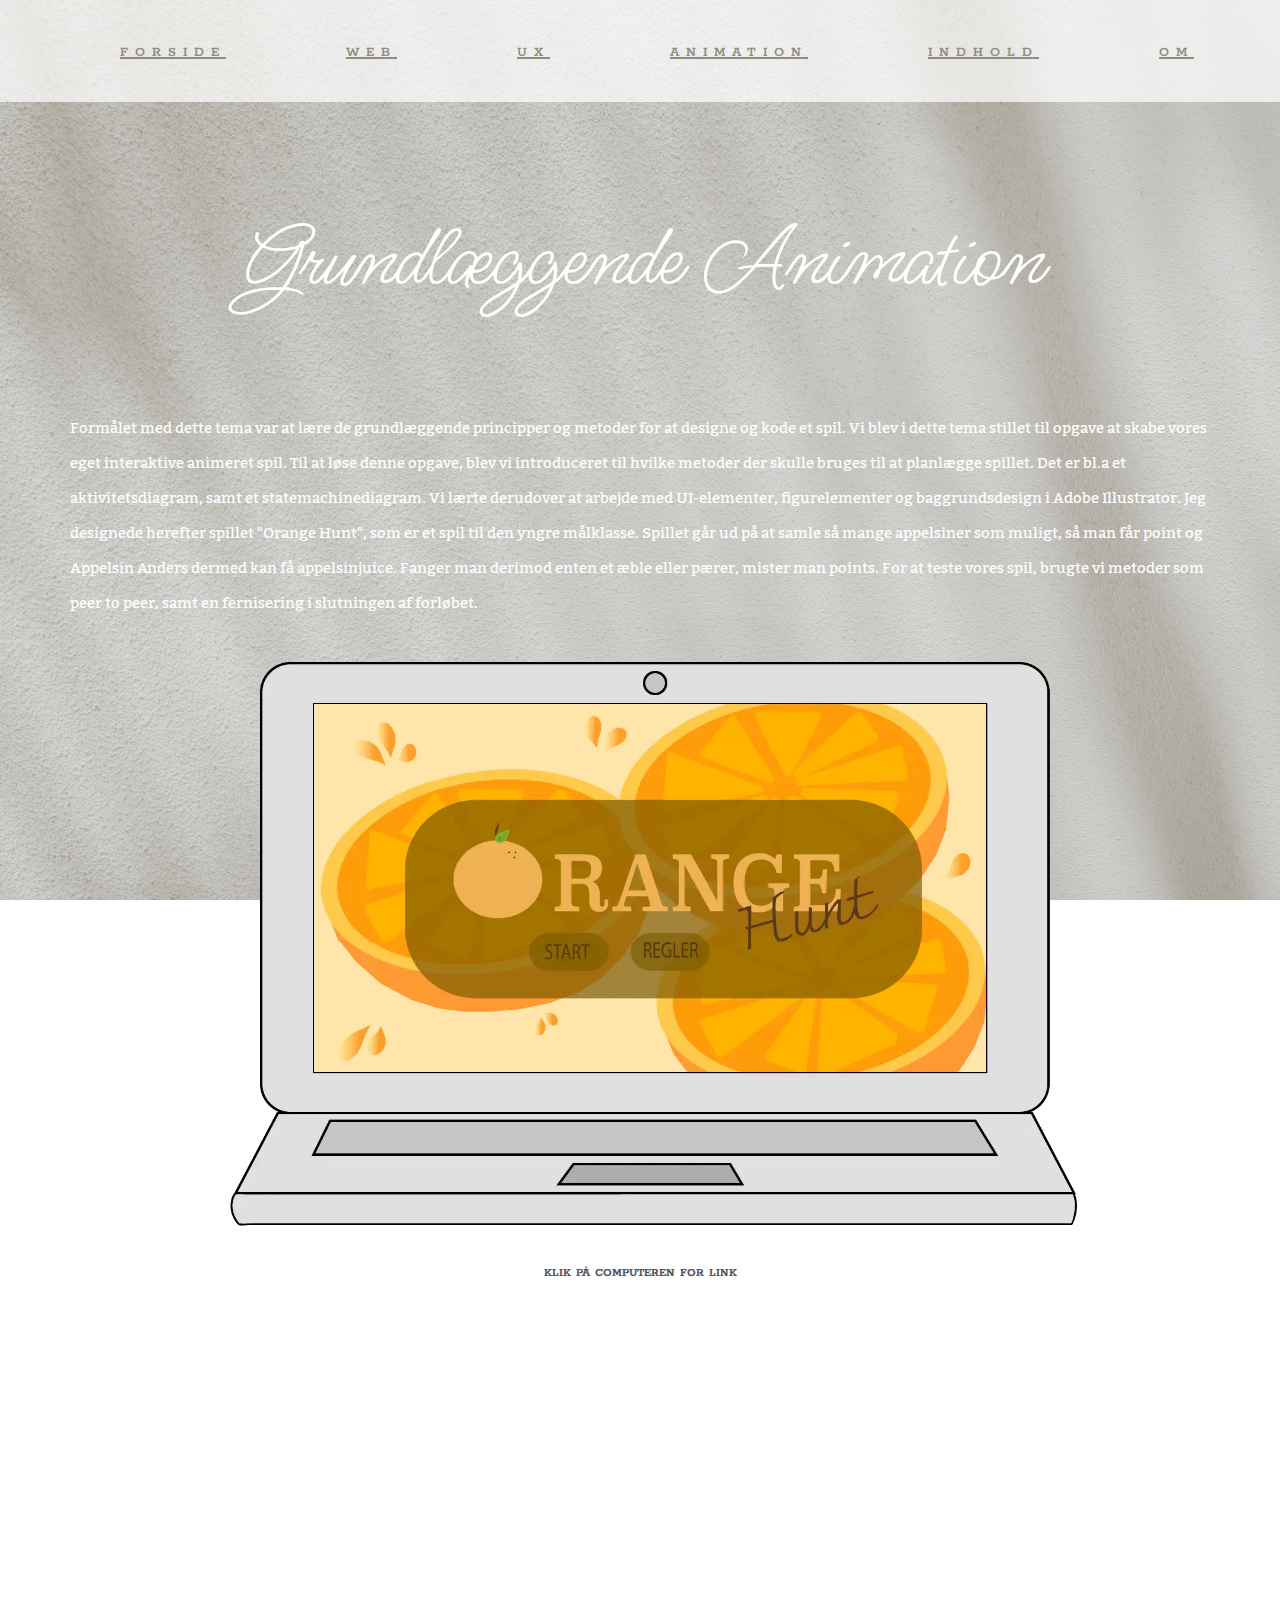
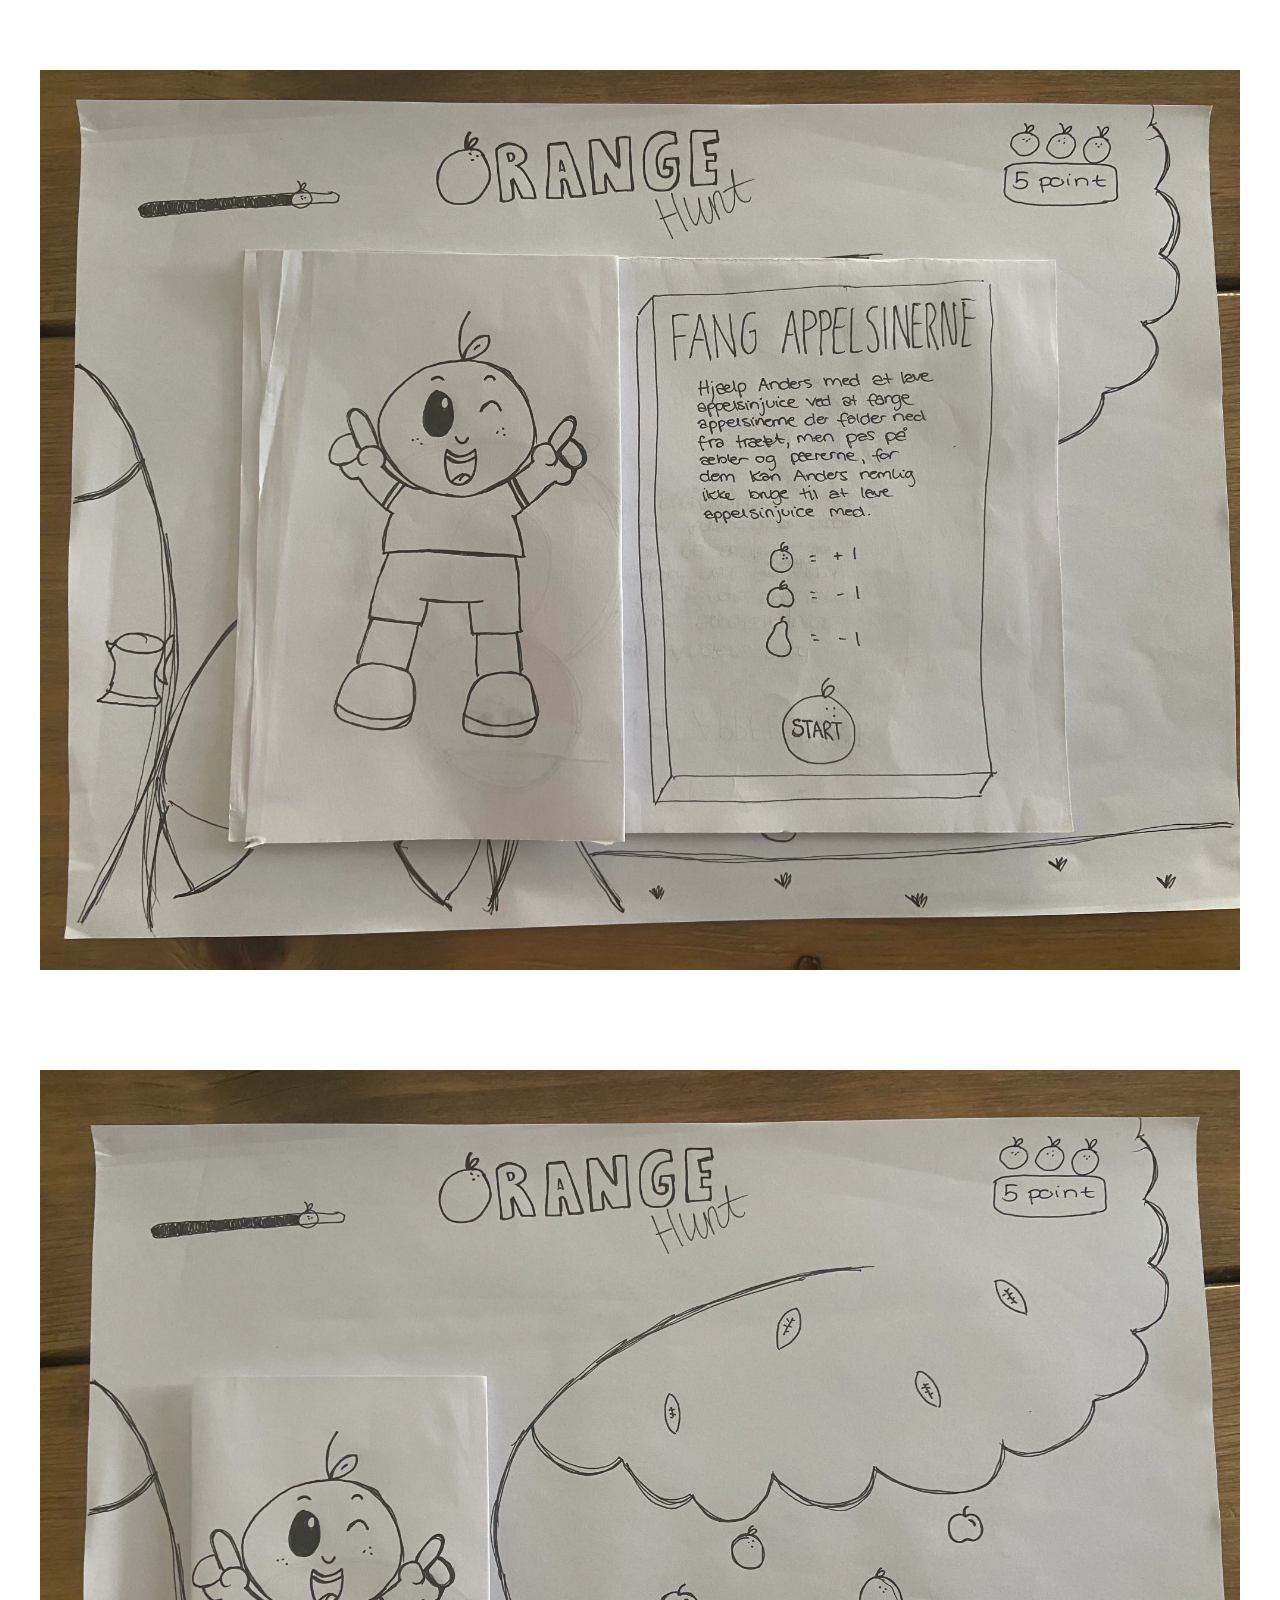
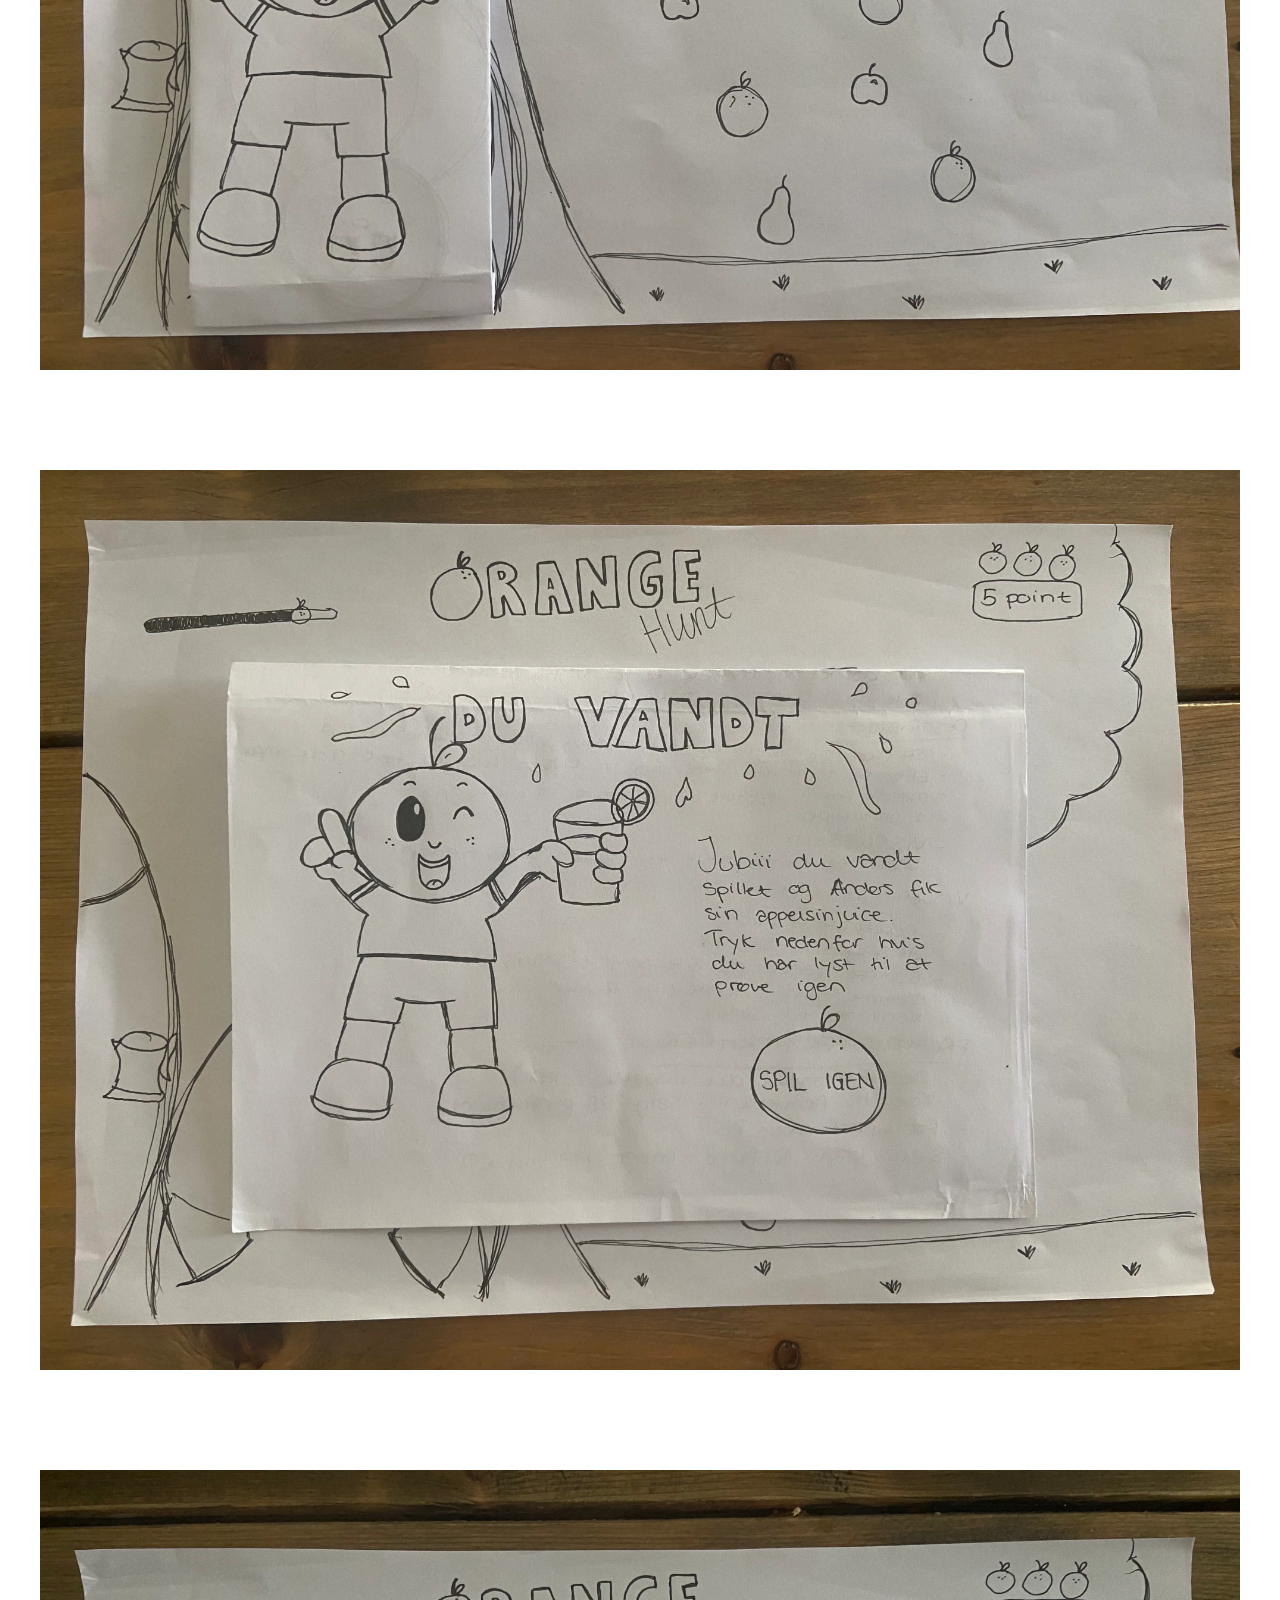
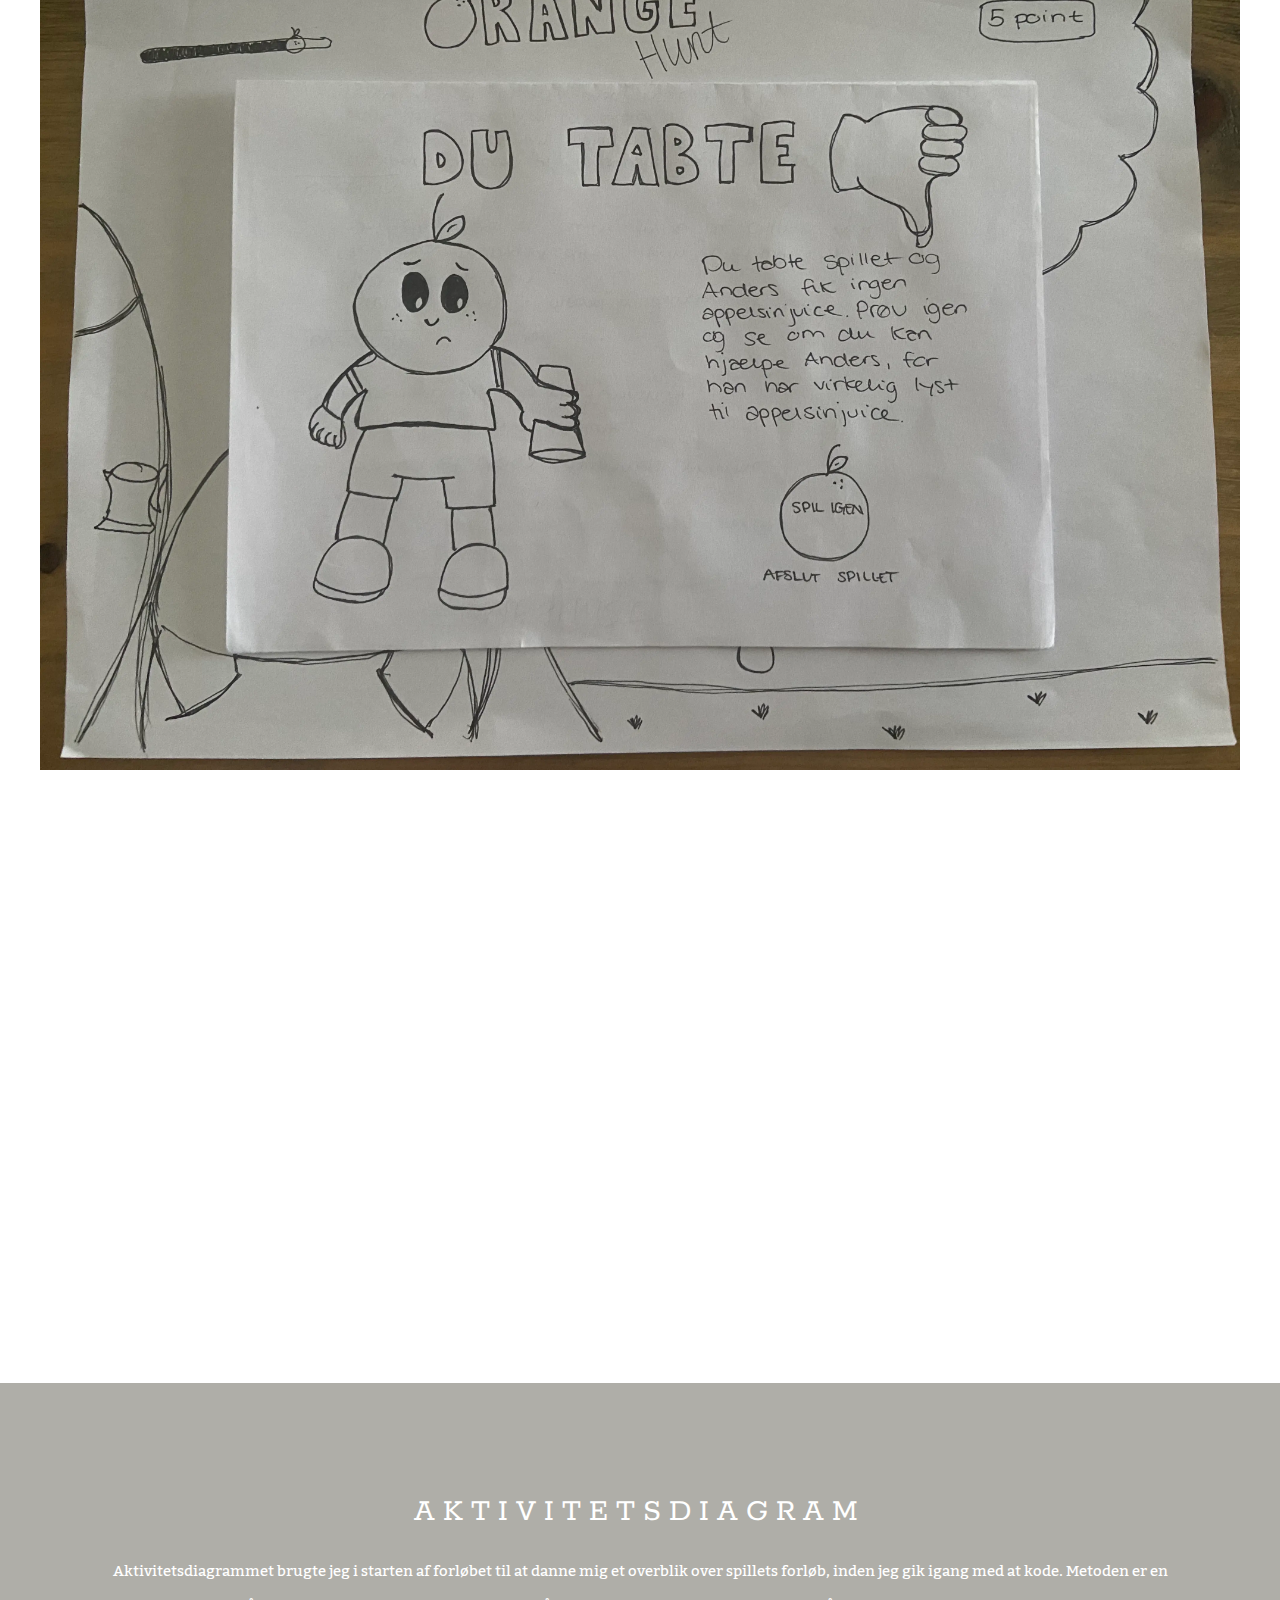
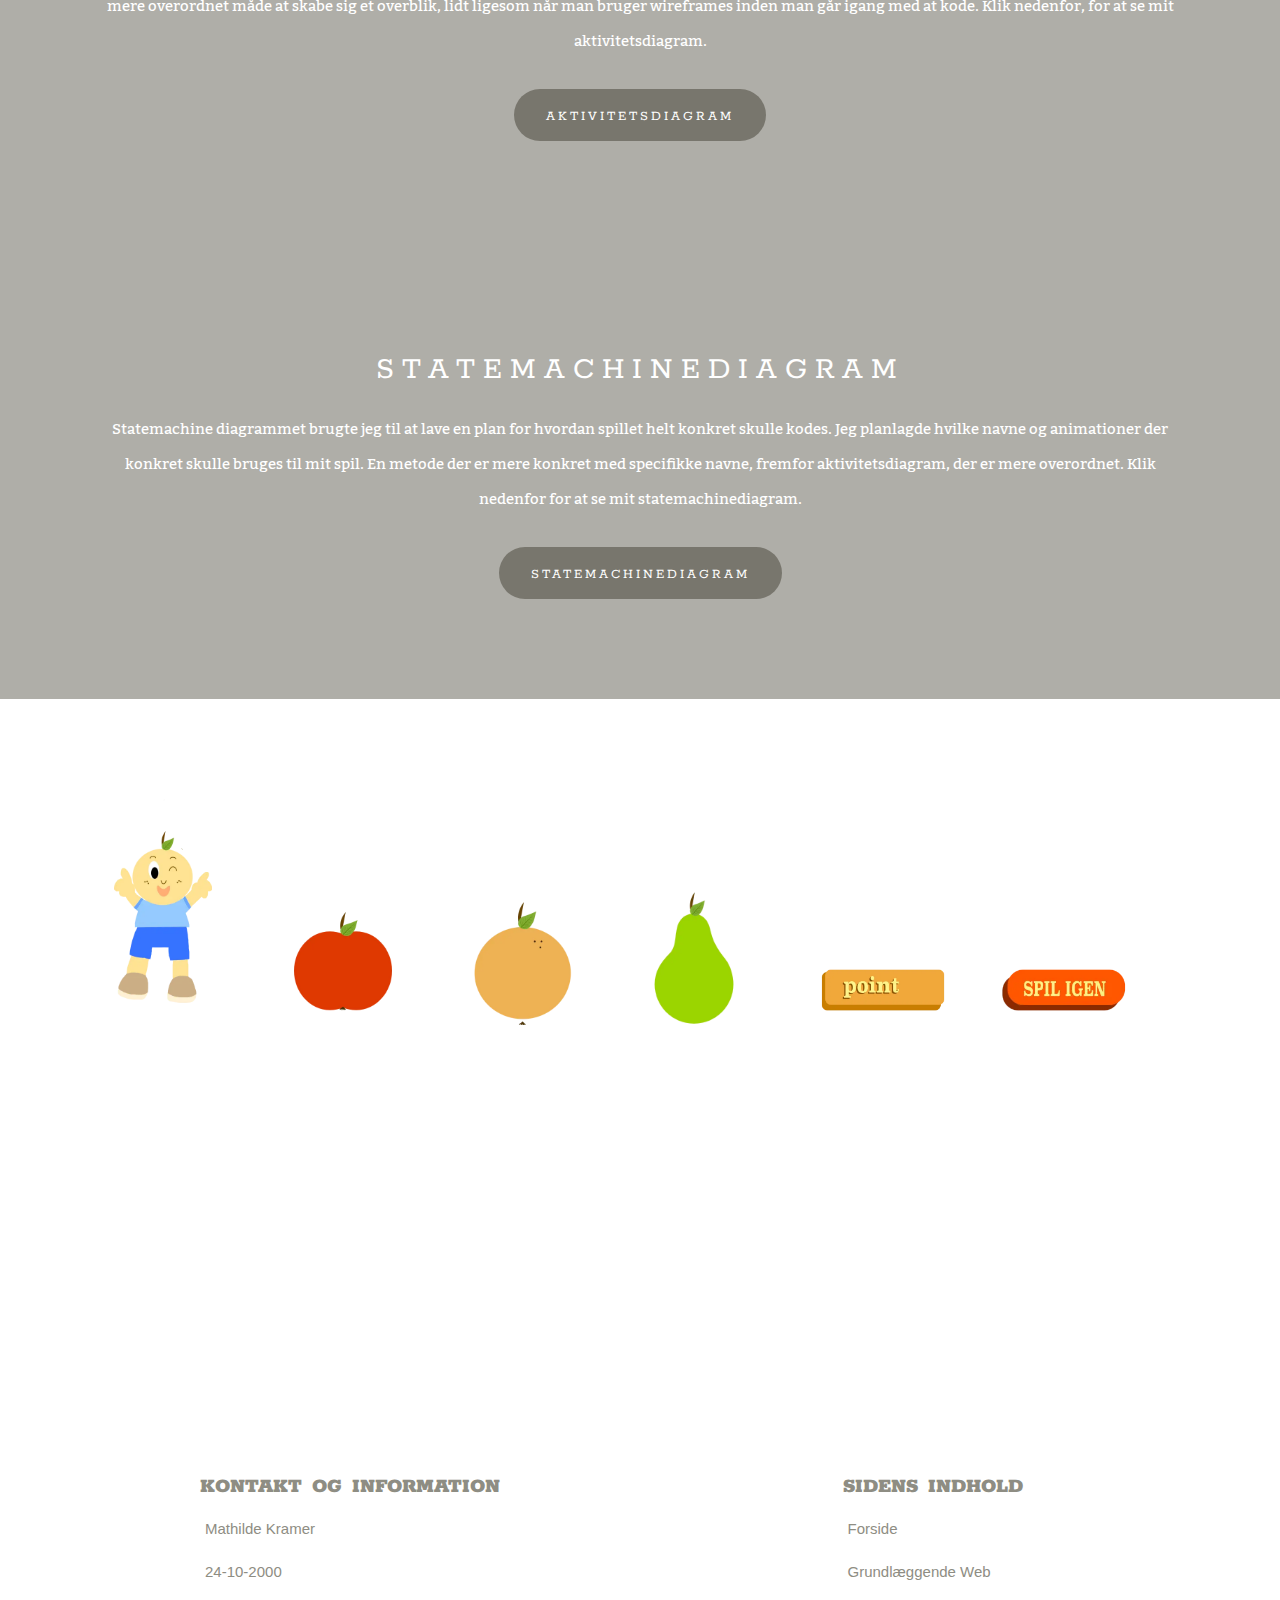
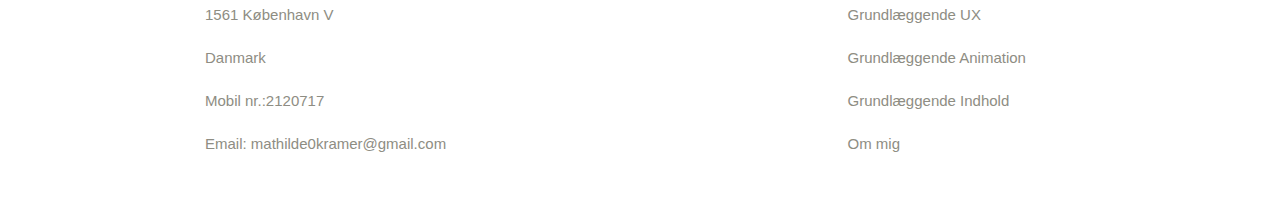
==== commit c350c3b7: "r" ====
--- a/animation.html
+++ b/animation.html
@@ -51,7 +51,7 @@
         </div>
 
         <div class="klik">
-          <a href=" https://www.makra.dk/kea/02_web/02_emnesite/emnesite/"><img src="billeder/animation.webp" alt="animation" /></a>
+          <a href=" https://www.makra.dk/kea/02_web/02_emnesite/emnesite/"><img src="./billeder/animation.webp" alt="animation" /></a>
           <h3>klik på computeren for link</h3>
         </div>
       </div>
@@ -60,10 +60,10 @@
 
       <h2 class="underoverskriften">skitser</h2>
       <div class="grid-container2">
-        <div class="grid-item2"><img src="animationsbilleder/forside.webp" alt="forside" /></div>
-        <div class="grid-item2"><img src="animationsbilleder/spillet.webp" alt="spillet" /></div>
-        <div class="grid-item2"><img src="animationsbilleder/vundet.webp" alt="vunder" /></div>
-        <div class="grid-item2"><img src="animationsbilleder/tabt.webp" alt="tabt" /></div>
+        <div class="grid-item2"><img src="./animationsbilleder/forside.webp" alt="forside" /></div>
+        <div class="grid-item2"><img src="./animationsbilleder/spillet.webp" alt="spillet" /></div>
+        <div class="grid-item2"><img src="./animationsbilleder/vundet.webp" alt="vunder" /></div>
+        <div class="grid-item2"><img src="./animationsbilleder/tabt.webp" alt="tabt" /></div>
 
         <h2 class="java">javascript</h2>
         <div class="java_tekst">
@@ -94,12 +94,12 @@
         </div>
       </div>
       <div class="assets">
-        <div class="grid-asset1"><img src="assets/anders-kopi.webp" alt="anders" /></div>
-        <div class="grid-asset2"><img src="assets/apple-kopi.webp" alt="apple" /></div>
-        <div class="grid-asset3"><img src="assets/orange-kopi.webp" alt="orange" /></div>
-        <div class="grid-asset4"><img src="assets/pear-kopi.webp" alt="pear" /></div>
-        <div class="grid-asset5"><img src="assets/point-kopi.webp" alt="point" /></div>
-        <div class="grid-asset6"><img src="assets/spil_igen_red-kopi.webp" alt="spil igen" /></div>
+        <div class="grid-asset1"><img src="./assets/anders-kopi.webp" alt="anders" /></div>
+        <div class="grid-asset2"><img src="./assets/apple-kopi.webp" alt="apple" /></div>
+        <div class="grid-asset3"><img src="./assets/orange-kopi.webp" alt="orange" /></div>
+        <div class="grid-asset4"><img src="./assets/pear-kopi.webp" alt="pear" /></div>
+        <div class="grid-asset5"><img src="./assets/point-kopi.webp" alt="point" /></div>
+        <div class="grid-asset6"><img src="./assets/spil_igen_red-kopi.webp" alt="spil igen" /></div>
       </div>
     </main>
     <footer>
--- a/style.css
+++ b/style.css
@@ -18,7 +18,7 @@
   background-attachment: fixed;
 }
 
-@import url('https://fonts.googleapis.com/css2?family=Allison&family=Kadwa&family=Ms+Madi&family=Qwitcher+Grypen&family=Rokkitt:wght@100;400&display=swap');
+
 
 /* --------------------------GENRELT--------------------------------- */
 h1 {
@@ -43,7 +43,7 @@
 
 p{
 font-family: kadwa;
-font-size: 19px;
+font-size: 15px;
 color: white;
 line-height: 35px;
 margin-top: 10px;
@@ -220,6 +220,7 @@
 margin-right: 180px;
 
 }
+
 
 
 /* --------------------------ANIMATION--------------------------------- */
@@ -607,7 +608,7 @@
 
 .p_footer {
   font-size: 15px;
-  font: kadwa;
+  font-family: kad;
   color: #8e8d83;
   padding: 5px;
   margin-left: 200px;
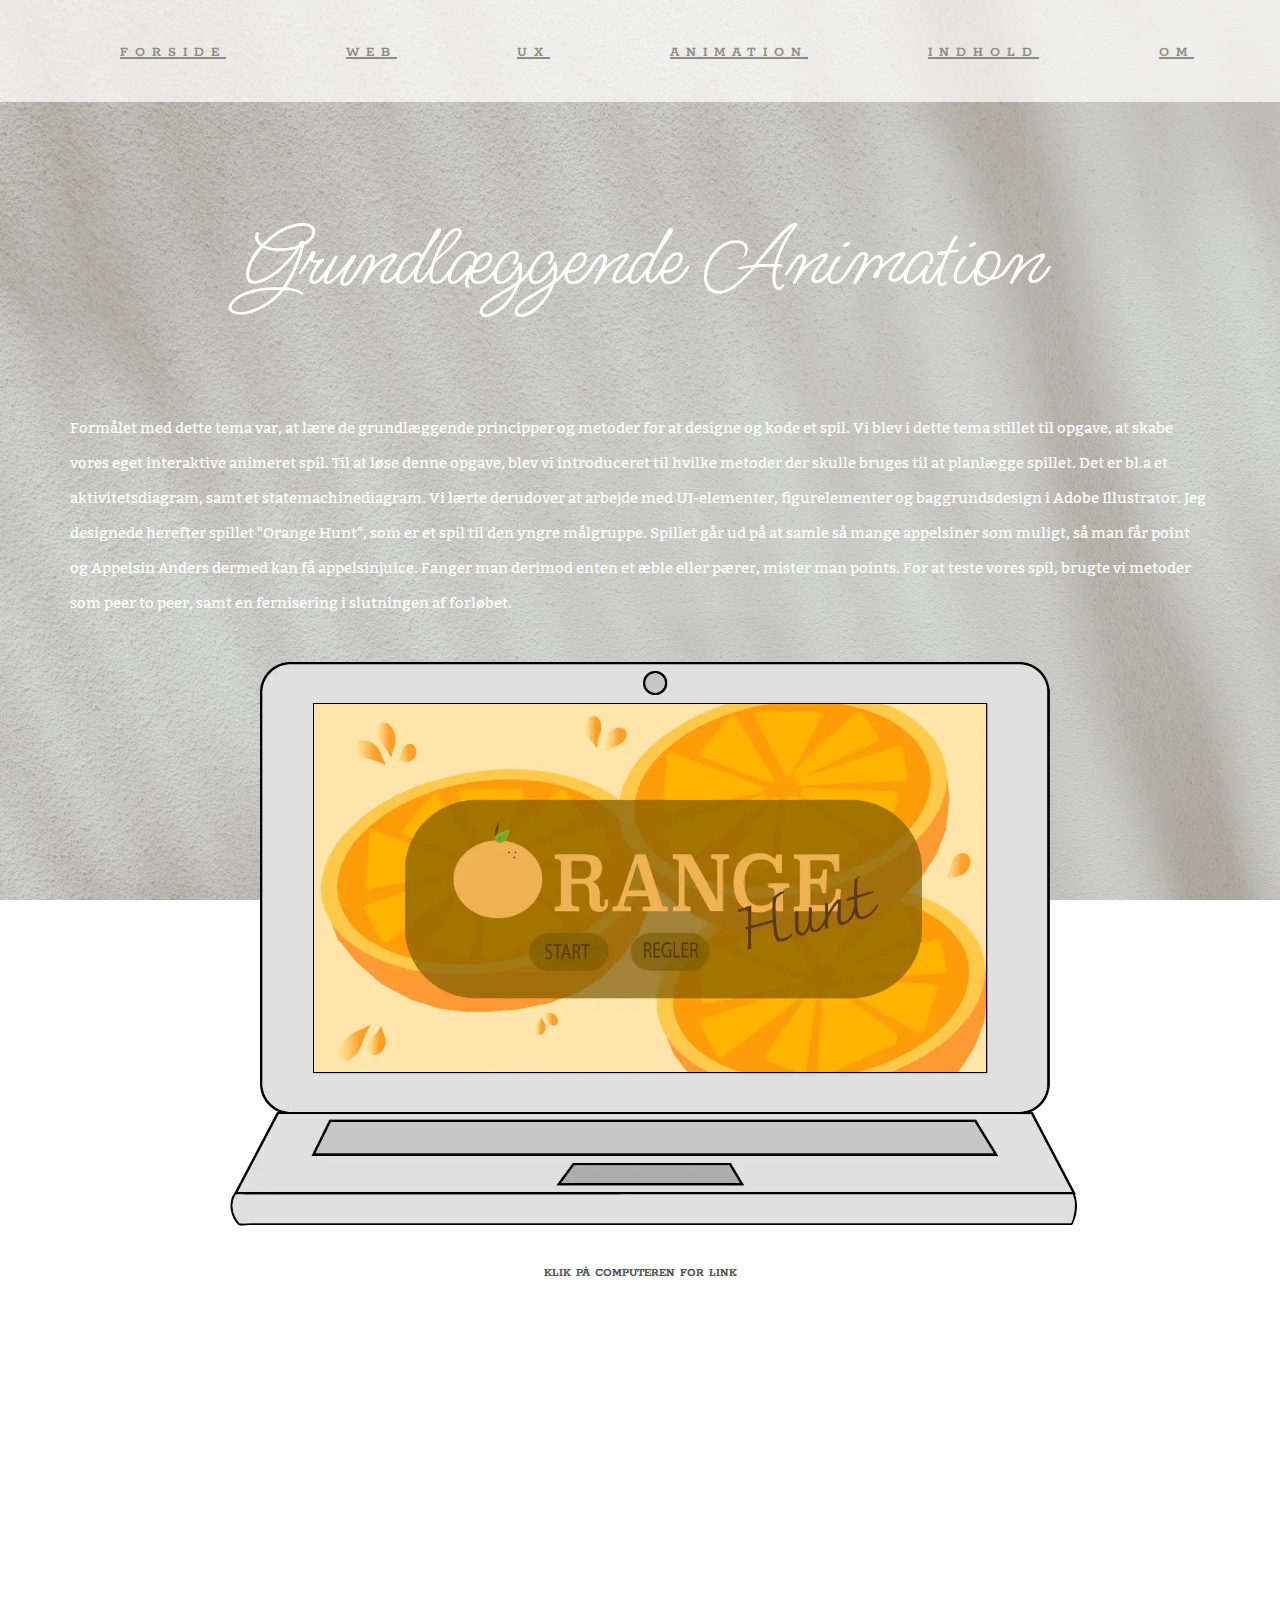
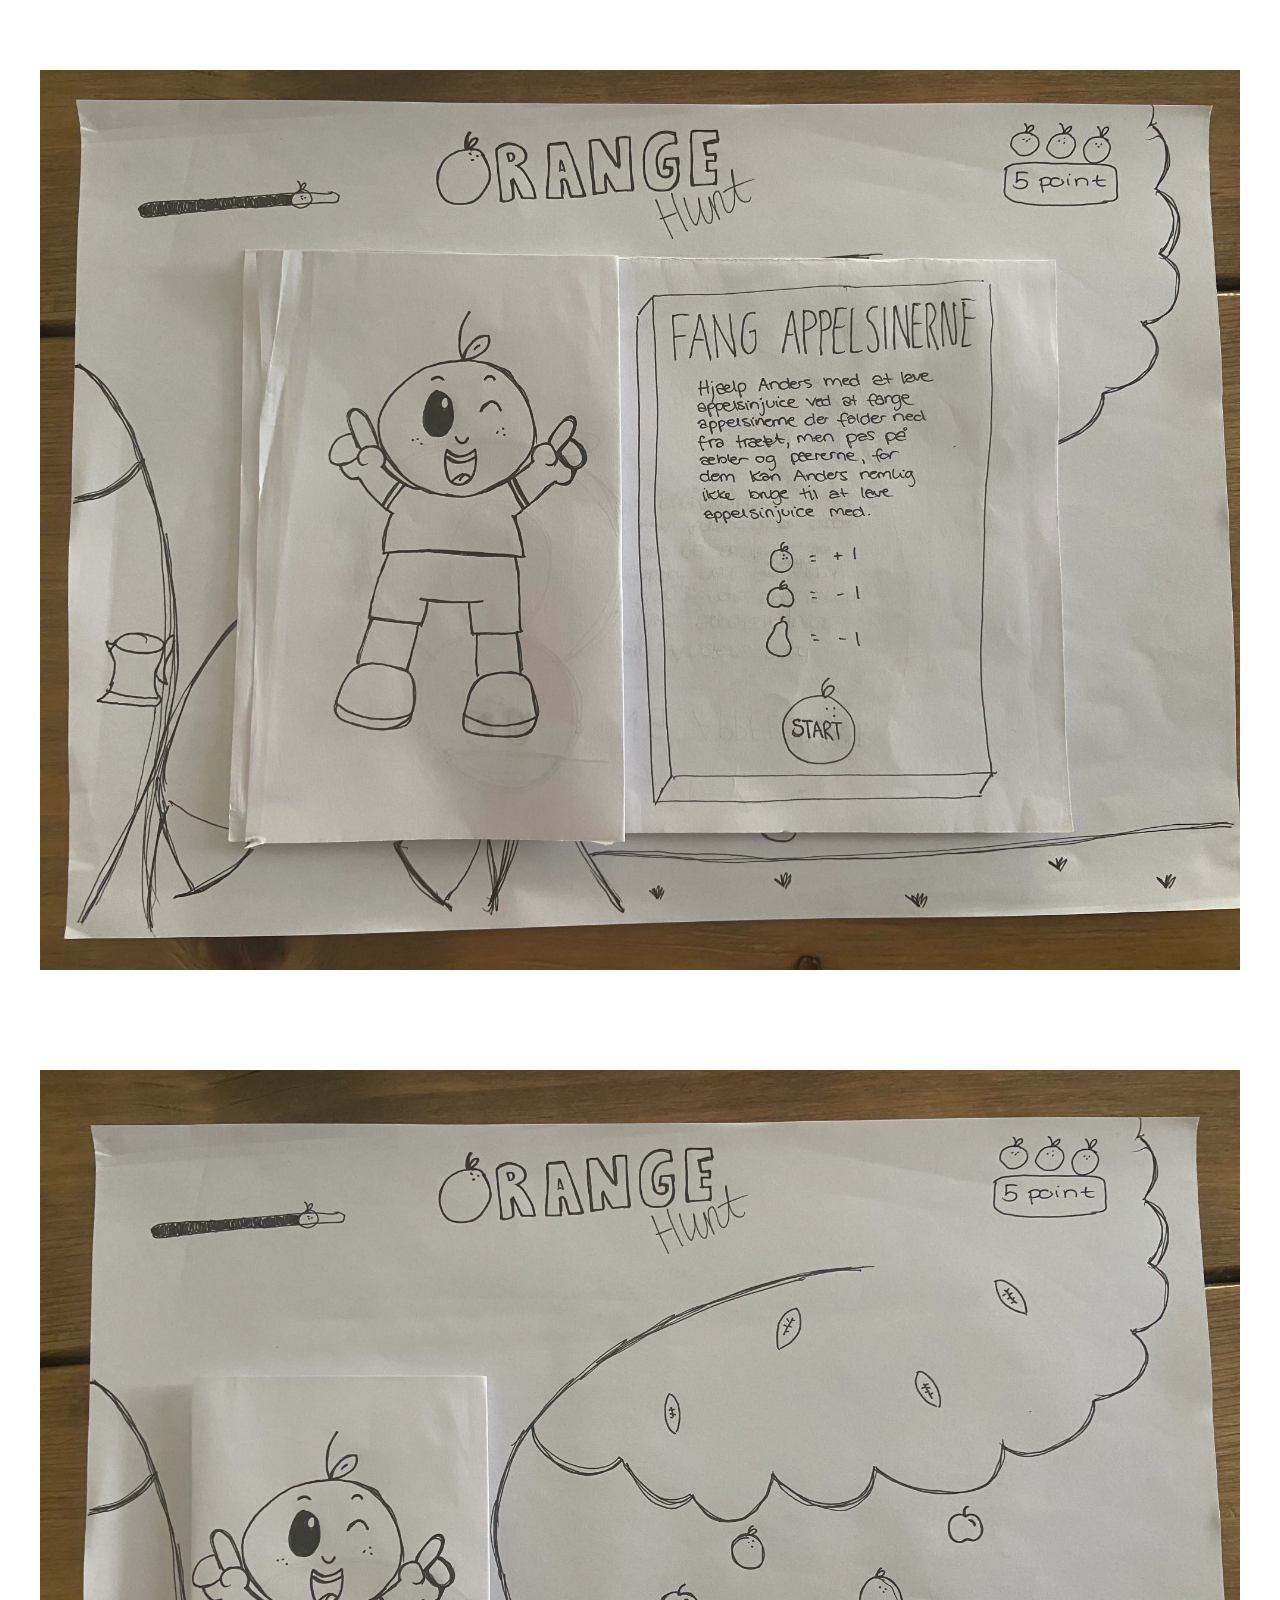
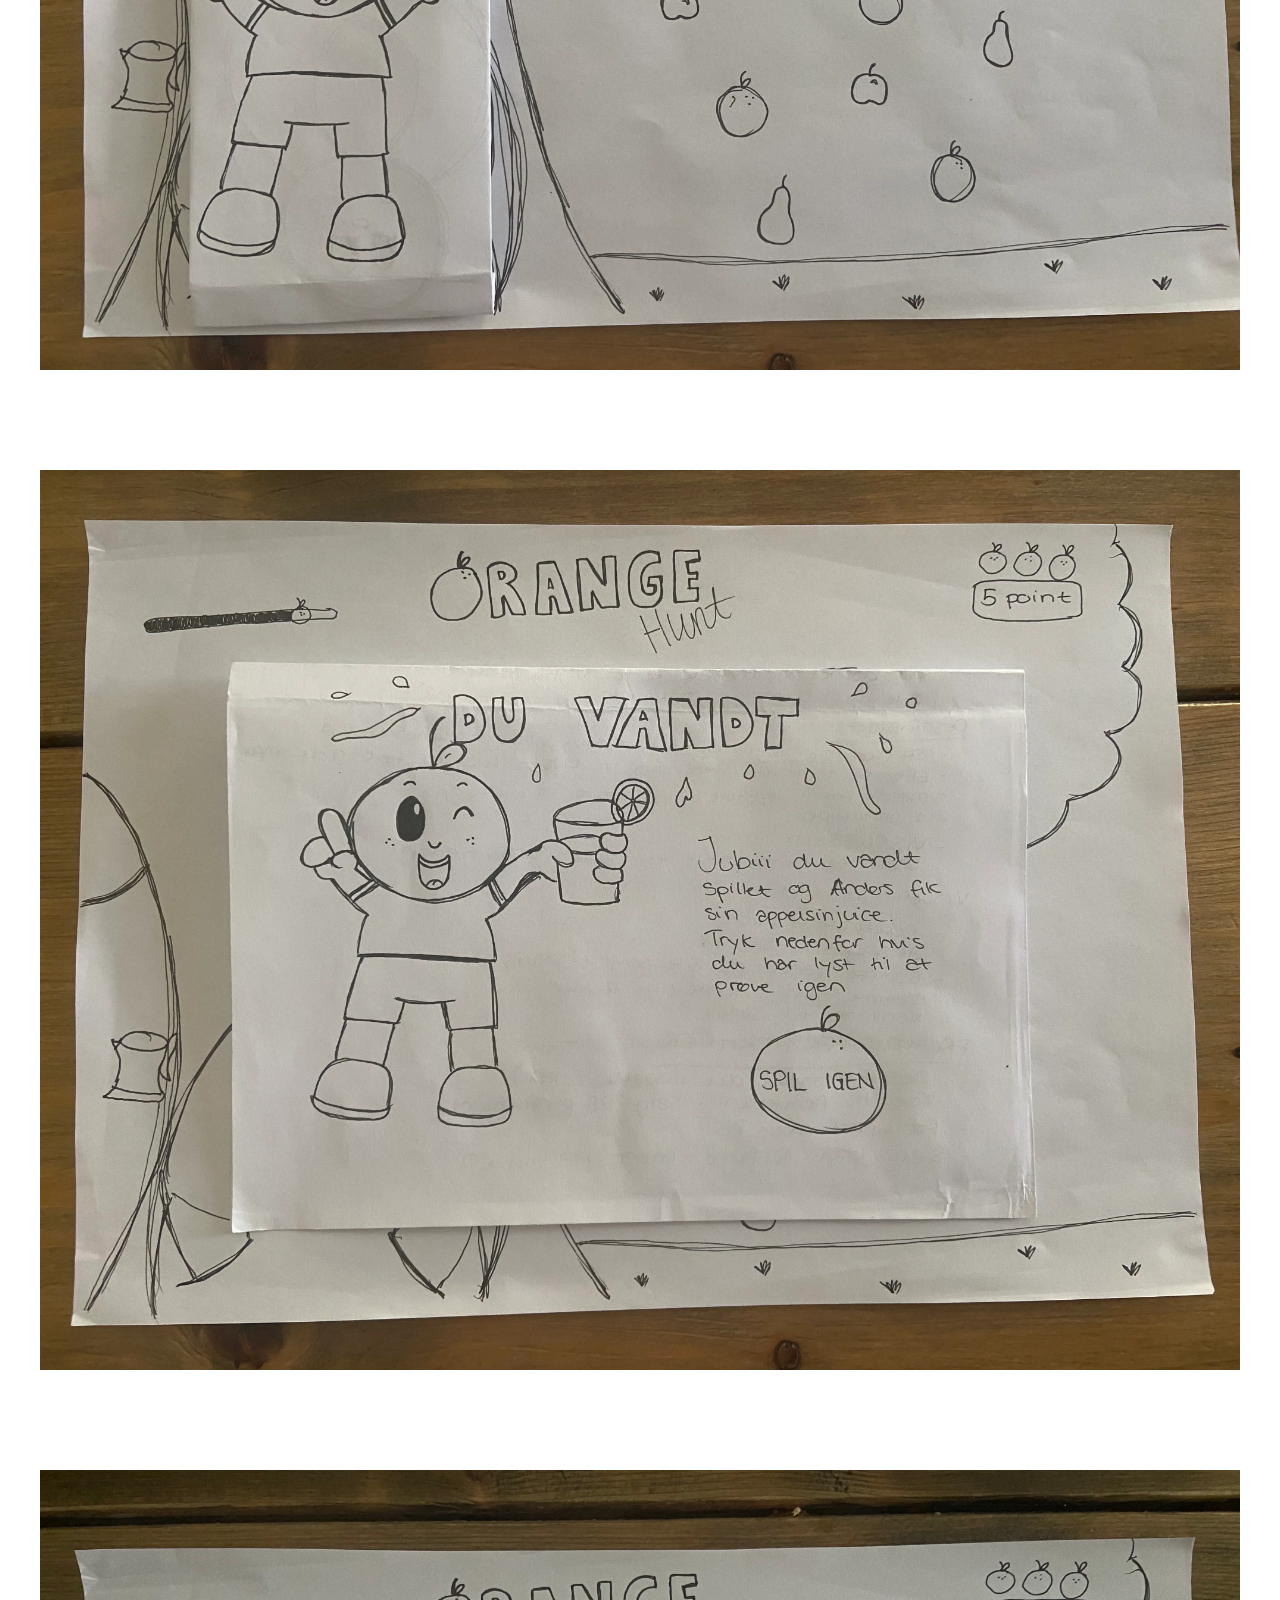
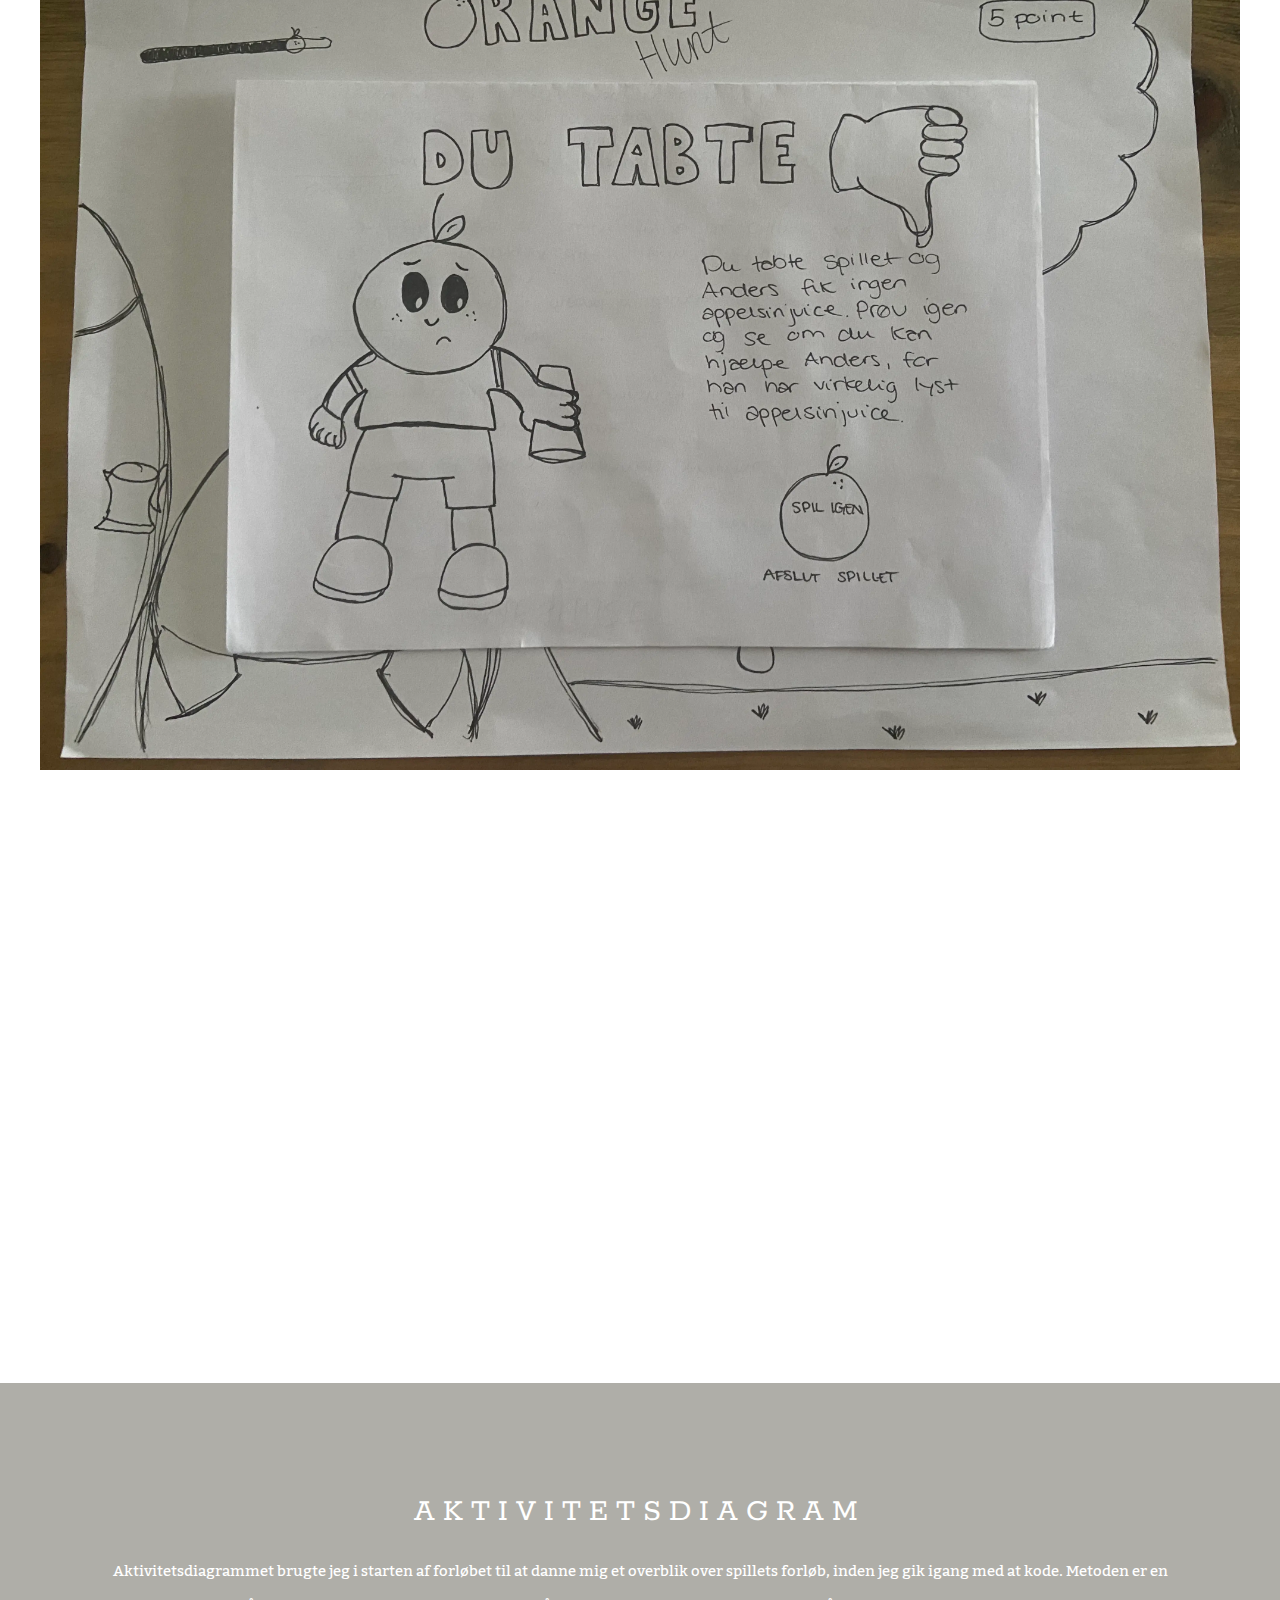
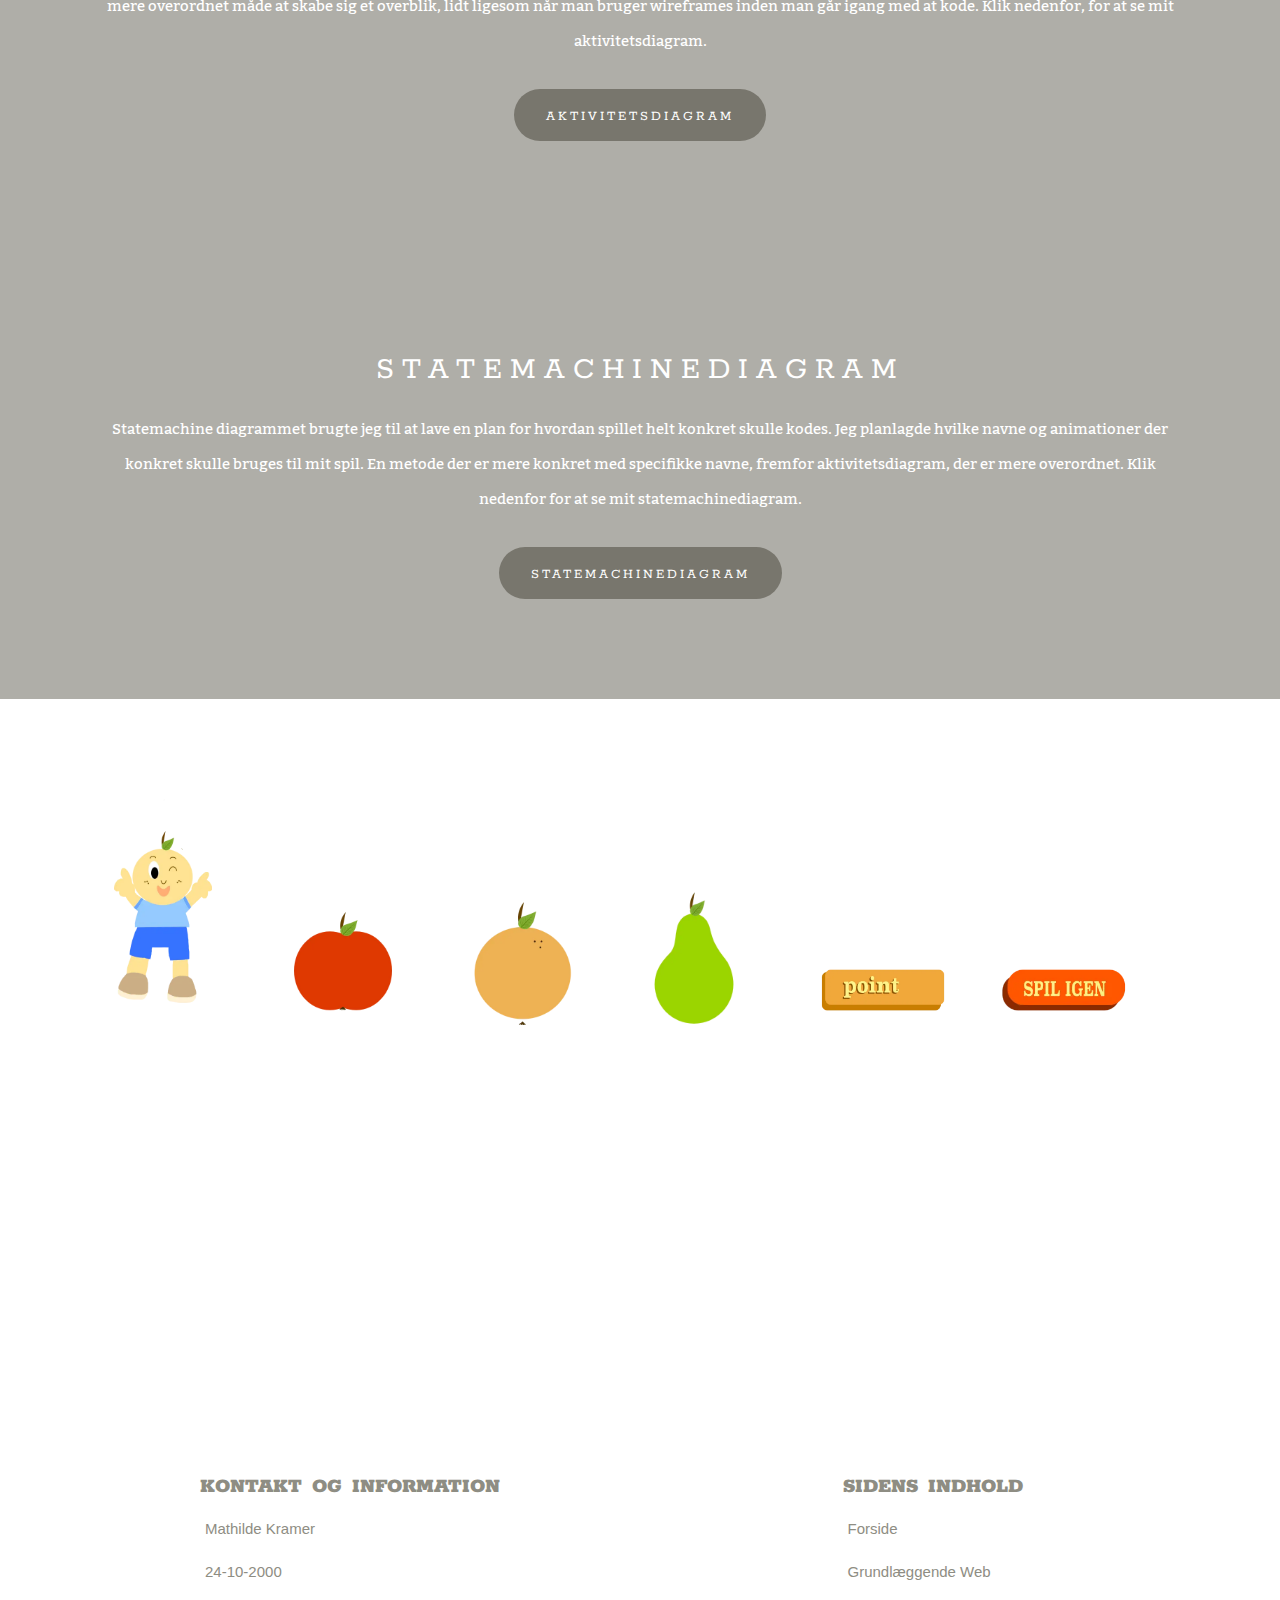
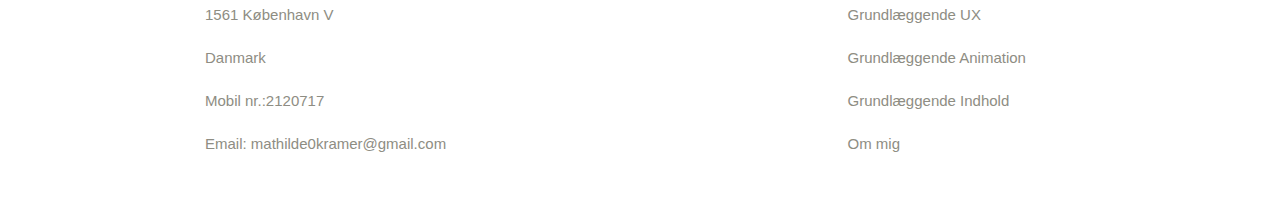
==== commit 40ccdc94: "e" ====
--- a/animation.html
+++ b/animation.html
@@ -43,15 +43,15 @@
       <div class="billede_2">
         <div class="web">
           <p>
-            Formålet med dette tema var at lære de grundlæggende principper og metoder for at designe og kode et spil. Vi blev i dette tema stillet til opgave at skabe vores eget interaktive animeret spil. Til at løse denne opgave, blev vi
+            Formålet med dette tema var, at lære de grundlæggende principper og metoder for at designe og kode et spil. Vi blev i dette tema stillet til opgave, at skabe vores eget interaktive animeret spil. Til at løse denne opgave, blev vi
             introduceret til hvilke metoder der skulle bruges til at planlægge spillet. Det er bl.a et aktivitetsdiagram, samt et statemachinediagram. Vi lærte derudover at arbejde med UI-elementer, figurelementer og baggrundsdesign i Adobe
-            Illustrator. Jeg designede herefter spillet "Orange Hunt", som er et spil til den yngre målklasse. Spillet går ud på at samle så mange appelsiner som muligt, så man får point og Appelsin Anders dermed kan få appelsinjuice. Fanger man
+            Illustrator. Jeg designede herefter spillet "Orange Hunt", som er et spil til den yngre målgruppe. Spillet går ud på at samle så mange appelsiner som muligt, så man får point og Appelsin Anders dermed kan få appelsinjuice. Fanger man
             derimod enten et æble eller pærer, mister man points. For at teste vores spil, brugte vi metoder som peer to peer, samt en fernisering i slutningen af forløbet.
           </p>
         </div>
 
         <div class="klik">
-          <a href=" https://www.makra.dk/kea/02_web/02_emnesite/emnesite/"><img src="./billeder/animation.webp" alt="animation" /></a>
+          <a href=" https://www.makra.dk/kea/02_web/02_emnesite/emnesite/"><img src="billeder/animation.webp" alt="animation" /></a>
           <h3>klik på computeren for link</h3>
         </div>
       </div>
@@ -60,17 +60,18 @@
 
       <h2 class="underoverskriften">skitser</h2>
       <div class="grid-container2">
-        <div class="grid-item2"><img src="./animationsbilleder/forside.webp" alt="forside" /></div>
-        <div class="grid-item2"><img src="./animationsbilleder/spillet.webp" alt="spillet" /></div>
-        <div class="grid-item2"><img src="./animationsbilleder/vundet.webp" alt="vunder" /></div>
-        <div class="grid-item2"><img src="./animationsbilleder/tabt.webp" alt="tabt" /></div>
+        <div class="grid-item2"><img src="animationsbilleder/forside.webp" alt="forside" /></div>
+        <div class="grid-item2"><img src="animationsbilleder/spillet.webp" alt="spillet" /></div>
+        <div class="grid-item2"><img src="animationsbilleder/vundet.webp" alt="vunder" /></div>
+        <div class="grid-item2"><img src="animationsbilleder/tabt.webp" alt="tabt" /></div>
 
         <h2 class="java">javascript</h2>
         <div class="java_tekst">
           <p>
-            En stor del af denne opgave gik ud på at lave css animationer ved brug af javascipt. Her lærte vi at bruge forskellige funktioner, variabler, events og betingelser til at kode vores spil. Jeg brugte funktioner hvergang der sker noget nyt
+            En stor del af denne opgave gik ud på at lave css animationer ved brug af javascipt. Her lærte vi at bruge forskellige funktioner, variabler, events og betingelser til at kode vores spil. Jeg brugte funktioner hver gang der sker noget nyt
             i spillet. Eksempelvis når man går fra sidens regler, til at spillet startes. Variablerne brugte jeg bl.a til points, liv og at animationerne fik en tilfældig start position. Events bruges til at fortælle hvad der skal ske med elementet,
-            eksempelvis til at æblet genstartes, efter at det er faldet ned. Tilsidst brugte jeg betingelser i form af if/else til spillets slutningsudfald. Så hvis man får 10 point bliver udfaldet "level complete", ellers bliver udfaldet "gameover".
+            eksempelvis til at æblet genstartes, efter at det er faldet ned. Til sidst brugte jeg betingelser i form af if/else til spillets slutningsudfald. Så hvis man får 10 point bliver udfaldet "level complete", ellers bliver udfaldet
+            "gameover".
           </p>
         </div>
       </div>
@@ -94,12 +95,12 @@
         </div>
       </div>
       <div class="assets">
-        <div class="grid-asset1"><img src="./assets/anders-kopi.webp" alt="anders" /></div>
-        <div class="grid-asset2"><img src="./assets/apple-kopi.webp" alt="apple" /></div>
-        <div class="grid-asset3"><img src="./assets/orange-kopi.webp" alt="orange" /></div>
-        <div class="grid-asset4"><img src="./assets/pear-kopi.webp" alt="pear" /></div>
-        <div class="grid-asset5"><img src="./assets/point-kopi.webp" alt="point" /></div>
-        <div class="grid-asset6"><img src="./assets/spil_igen_red-kopi.webp" alt="spil igen" /></div>
+        <div class="grid-asset1"><img src="assets/anders-kopi.webp" alt="anders" /></div>
+        <div class="grid-asset2"><img src="assets/apple-kopi.webp" alt="apple" /></div>
+        <div class="grid-asset3"><img src="assets/orange-kopi.webp" alt="orange" /></div>
+        <div class="grid-asset4"><img src="assets/pear-kopi.webp" alt="pear" /></div>
+        <div class="grid-asset5"><img src="assets/point-kopi.webp" alt="point" /></div>
+        <div class="grid-asset6"><img src="assets/spil_igen_red-kopi.webp" alt="spil igen" /></div>
       </div>
     </main>
     <footer>
--- a/style.css
+++ b/style.css
@@ -18,18 +18,16 @@
   background-attachment: fixed;
 }
 
-
-
 /* --------------------------GENRELT--------------------------------- */
 h1 {
   font-family: Ms madi;
   font-weight: 20;
   color: rgb(255, 255, 255);
   margin-top: 100px;
-/*text-align: center;
+  /*text-align: center;
   margin-top: 250px;
   font-size: 350px;
-  */ 
+  */
 }
 
 h2 {
@@ -41,26 +39,22 @@
   margin-bottom: 20px;
 }
 
-p{
-font-family: kadwa;
-font-size: 15px;
-color: white;
-line-height: 35px;
-margin-top: 10px;
-}
-
-
+p {
+  font-family: kadwa;
+  font-size: 15px;
+  color: white;
+  line-height: 35px;
+  margin-top: 10px;
+}
 
 /* --------------------------MENU--------------------------------- */
 
-
 @media (min-width: 1150px) {
-#menu {
-  display: flex;
-  white-space: nowrap;
-  padding-left: 20px;
-  
-}
+  #menu {
+    display: flex;
+    white-space: nowrap;
+    padding-left: 20px;
+  }
 }
 
 ul#menu li {
@@ -90,25 +84,19 @@
   text-align: center;
 }
 
-
-
-
-
-
 /* --------------------------FORSIDE--------------------------------- */
 
 @media (min-width: 1000px) {
-.overskrift {
-text-align: center;
-  margin-top: 200px;
-  font-size: 250px;
-}
-
-.underoverskrift {
+  .overskrift {
+    text-align: center;
+    margin-top: 200px;
+    font-size: 250px;
+  }
+
+  .underoverskrift {
     color: white;
     font-size: 20px;
-    
-}
+  }
 }
 
 .overskrift {
@@ -125,8 +113,8 @@
 
 /* --------------------------INDHOLD--------------------------------- */
 
-@media (min-width: 1750px) {
-.youtube_video {
+@media (min-width: 1400px) {
+  .youtube_video {
     display: grid;
     grid-template-columns: 1fr 1fr 1fr;
     font-size: 25px;
@@ -136,13 +124,13 @@
     padding-top: 70px;
     padding-bottom: 70px;
     color: white;
-}
-
-.video {
+  }
+
+  .video {
     width: 100%;
     height: auto;
-}
-.klik {
+  }
+  .klik {
     font-variant: small-caps;
     text-align: center;
     font-size: 15px;
@@ -150,25 +138,22 @@
     width: 100%;
     font-family: rokkitt;
     font-weight: 300;
-  
-  
-}
-.bund_tekst{
+  }
+  .bund_tekst {
     text-align: justify;
     padding-left: 80px;
-     padding-right: 80px;
-     padding-top: 30px;
-}
-
+    padding-right: 80px;
+    padding-top: 30px;
+  }
 }
 .klik {
-    font-variant: small-caps;
-    text-align: center;
-    font-size: 15px;
-    color: #565555;
-    width: 100%;
-    font-family: rokkitt;
-    font-weight: 300;
+  font-variant: small-caps;
+  text-align: center;
+  font-size: 15px;
+  color: #565555;
+  width: 100%;
+  font-family: rokkitt;
+  font-weight: 300;
 }
 
 .video {
@@ -185,28 +170,27 @@
 }
 
 .processen {
-    font-size: 60px;
-    margin-bottom: 90px;
-    margin-top: 140px;
-    text-align: center;
-    color: white;
-    
+  font-size: 60px;
+  margin-bottom: 90px;
+  margin-top: 140px;
+  text-align: center;
+  color: white;
 }
 
 @media (min-width: 1100px) {
-.grid-container {
-  display: grid;
-  grid-template-columns: 1fr 1fr;
-  grid-template-rows: 1fr 1fr;
-}
+  .grid-container {
+    display: grid;
+    grid-template-columns: 1fr 1fr;
+    grid-template-rows: 1fr 1fr;
+  }
 }
 .grid-item {
-margin-top: 40px;
-margin-left: 200px;
-margin-right: 10px;
+  margin-top: 40px;
+  margin-left: 200px;
+  margin-right: 10px;
   width: 60%;
 }
-.grid-item2{
+.grid-item2 {
   margin-top: 100px;
 }
 
@@ -216,30 +200,26 @@
 }
 
 .button7 {
-font-weight: 400;
-margin-right: 180px;
-
-}
-
-
+  font-weight: 400;
+  margin-right: 180px;
+}
 
 /* --------------------------ANIMATION--------------------------------- */
 
-@media (min-width: 1500px) {
-.overskrift_2 {
+@media (min-width: 1400px) {
+  .overskrift_2 {
     text-align: center;
     font-size: 45px;
     margin-top: 40px;
-}
-
-
-.billede_2 {
+  }
+
+  .billede_2 {
     width: 80%;
     margin-left: 200px;
     display: grid;
     grid-template-columns: 1fr 1fr;
     margin-bottom: 100px;
-}
+  }
 }
 
 .overskrift_2 {
@@ -258,18 +238,17 @@
   color: white;
 }
 
-
-@media (min-width: 1500px) {
-.grid-container2 {
+@media (min-width: 1400px) {
+  .grid-container2 {
     display: grid;
     grid-template-columns: 1fr 1fr;
     grid-template-rows: 1fr 1fr;
     width: 60%;
     margin-left: 430px;
     gap: 80px;
-}
-
-.diagram {
+  }
+
+  .diagram {
     display: grid;
     grid-template-columns: 1fr 1fr;
     width: 100%;
@@ -277,20 +256,18 @@
     gap: 60px;
     color: white;
     font-size: 30px;
-     margin-top: 100px;
+    margin-top: 100px;
     background-color: #afaea8;
-   
-    color: white;
-}
+
+    color: white;
+  }
 }
 .grid-container2 {
- margin: auto;
- padding: 40px;
- 
-
-}
-
-.diagram{
+  margin: auto;
+  padding: 40px;
+}
+
+.diagram {
   color: white;
   font-size: 30px;
   background-color: #afaea8;
@@ -301,7 +278,6 @@
   text-align: center;
   padding: 100px;
 }
-
 
 .java {
   color: white;
@@ -312,7 +288,7 @@
 }
 
 .java_tekst {
-  text-align:justify;
+  text-align: justify;
 }
 
 .grid-diagram {
@@ -323,46 +299,41 @@
 }
 
 @media (min-width: 900px) {
-.assets {
-  display: grid;
-  grid-template-columns: repeat(6, 1fr);
-  padding: 100px;
-  
-}
+  .assets {
+    display: grid;
+    grid-template-columns: repeat(6, 1fr);
+    padding: 100px;
+  }
 }
 
 .grid-asset1 {
   width: 70%;
 }
 .grid-asset2 {
-width: 70%;
-margin-top: 100px;
+  width: 70%;
+  margin-top: 100px;
 }
 .grid-asset3 {
-width: 70%;
-margin-top: 100px;
+  width: 70%;
+  margin-top: 100px;
 }
 .grid-asset4 {
   width: 60%;
   margin-top: 80px;
 }
-.grid-asset5{
+.grid-asset5 {
   width: 70%;
   margin-top: 170px;
-
 }
 .grid-asset6 {
   width: 70%;
   margin-top: 170px;
-
-}
-
-
+}
 
 /* --------------------------WEB--------------------------------- */
 
 @media (min-width: 1200px) {
-.moodboard {
+  .moodboard {
     display: grid;
     grid-template-columns: 1fr 1fr 1fr;
     gap: 50px;
@@ -371,35 +342,32 @@
     margin-left: 200px;
     color: white;
     font-size: 20px;
-    
-}
+  }
 }
 
 .moodboard {
-    width: 80%;
-    padding-top: 100px;
-    place-content: center;
-    color: white;
-    font-size: 20px;
-    margin: auto;
-}
-
+  width: 80%;
+  padding-top: 100px;
+  place-content: center;
+  color: white;
+  font-size: 20px;
+  margin: auto;
+}
 
 .web {
-    margin-top: 20px;
-    line-height: 28px;  
-    
+  margin-top: 20px;
+  line-height: 28px;
 }
 
 @media (min-width: 1200px) {
-.tema {
+  .tema {
     margin-top: 200px;
     text-align: center;
     padding: 100px;
     color: white;
-    font-size: 30px; 
-    background-color:#afaea8;
-}
+    font-size: 30px;
+    background-color: #afaea8;
+  }
 }
 
 .tema {
@@ -420,38 +388,37 @@
 }
 
 .button8 {
- font-weight: 400;
- margin-right: 134px;
-  
+  font-weight: 400;
+  margin-right: 134px;
 }
 
 /* --------------------------UX--------------------------------- */
 
-@media (min-width: 1500px) {
-.ux_tekst {
-  display: grid;
-  grid-template-columns: 1fr 1fr;
-  padding: 60px;
-}
-
-.ux_billeder {
-  margin-top: 40px;
-  margin-left: 100px;
-}
-
-.ux_button {
-  text-align: center;
-  margin-right: 170px;
-}
-
-.research {
-  color: white;
-  font-size: 40px;
-}
-
-.research_tekst {
-  text-align: justify;
-}
+@media (min-width: 1400px) {
+  .ux_tekst {
+    display: grid;
+    grid-template-columns: 1fr 1fr;
+    padding: 60px;
+  }
+
+  .ux_billeder {
+    margin-top: 40px;
+    margin-left: 100px;
+  }
+
+  .ux_button {
+    text-align: center;
+    margin-right: 170px;
+  }
+
+  .research {
+    color: white;
+    font-size: 40px;
+  }
+
+  .research_tekst {
+    text-align: justify;
+  }
 }
 .research {
   color: white;
@@ -459,27 +426,51 @@
   margin-left: 100px;
   margin-right: 100px;
 }
-@media (min-width: 1500px) {
-.grid-containeren {
-  display: grid;
-  grid-template-columns: 1fr 1fr;
-  margin-top: 200px;
-}
-
-.grid-container3 {
-  display: grid;
-  grid-template-rows: 1fr 1fr;
-  gap: 50px;
-  width: 50%;
-  margin-left: 200px;
-}
-
-.grid-container4 {
-  display: grid;
-  grid-template-columns: 1fr 1fr;
-  gap: 50px;
-  width: 97%;
-  margin-right: 800px;
+@media (min-width: 1400px) {
+  .grid-containeren {
+    display: grid;
+    grid-template-columns: 1fr 1fr;
+    margin-top: 200px;
+  }
+
+  .grid-container3 {
+    display: grid;
+    grid-template-rows: 1fr 1fr;
+    gap: 50px;
+    width: 50%;
+    margin-left: 200px;
+  }
+
+  .grid-container4 {
+    display: grid;
+    grid-template-columns: 1fr 1fr;
+    gap: 50px;
+    width: 97%;
+    margin-right: 800px;
+  }
+
+  .grid-item6 {
+    color: white;
+    font-size: 25px;
+  }
+
+  .grid-item5 {
+    color: white;
+    font-size: 25px;
+  }
+
+  .grid-item4 {
+    grid-row: span 1;
+    color: white;
+    font-size: 25px;
+  }
+
+  .grid-item3 {
+    grid-row: span 1;
+    color: white;
+    font-size: 25px;
+    text-align: justify;
+  }
 }
 
 .grid-item6 {
@@ -492,57 +483,31 @@
   font-size: 25px;
 }
 
-.grid-item4{
+.grid-item4 {
   grid-row: span 1;
   color: white;
   font-size: 25px;
 }
 
-.grid-item3{
+.grid-item3 {
   grid-row: span 1;
   color: white;
   font-size: 25px;
-  text-align: justify;
-}
-}
-
-.grid-item6 {
-  color: white;
-  font-size: 25px;
-}
-
-.grid-item5 {
-  color: white;
-  font-size: 25px;
-}
-
-.grid-item4{
-  grid-row: span 1;
-  color: white;
-  font-size: 25px;
-}
-
-.grid-item3{
-  grid-row: span 1;
-  color: white;
-  font-size: 25px;
-}
-
+}
 
 /* --------------------------OM--------------------------------- */
 @media (min-width: 1400px) {
-.mig {
-  margin-top: 150px;
-  margin-left: 80px;
-  width: 40%;
-}
-
-
-.om {
-    display: grid;
-    grid-template-columns: 1fr 1fr;
-    margin-right: 300px; 
-}
+  .mig {
+    margin-top: 150px;
+    margin-left: 80px;
+    width: 40%;
+  }
+
+  .om {
+    display: grid;
+    grid-template-columns: 1fr 1fr;
+    margin-right: 300px;
+  }
 }
 
 .mig {
@@ -553,9 +518,8 @@
   padding: 80px;
 }
 
-
 .om_tekst {
-    line-height: 30px;
+  line-height: 30px;
 }
 
 .om_overskrift {
@@ -565,15 +529,14 @@
 }
 
 .kontakt {
-    margin-bottom: 30px;
-    font-weight: 900;
-    font-variant: small-caps;
-    letter-spacing: 2px;
-
+  margin-bottom: 30px;
+  font-weight: 900;
+  font-variant: small-caps;
+  letter-spacing: 2px;
 }
 
 .mmd {
-    margin-top: 30px;
+  margin-top: 30px;
 }
 
 /* --------------------------FOOTER--------------------------------- */
@@ -583,7 +546,6 @@
     grid-template-columns: 1fr 1fr;
     gap: 5px;
     padding-bottom: 40px;
-  
   }
 }
 .footer {
@@ -592,7 +554,7 @@
 }
 
 .h1_footer {
-  color:#8e8d83;
+  color: #8e8d83;
   font-size: 30px;
   margin-top: 4%;
   margin-left: 200px;
@@ -602,8 +564,6 @@
   font-family: rokkitt;
   font-variant: small-caps;
   font-weight: 900;
-  
-  
 }
 
 .p_footer {
@@ -618,15 +578,14 @@
   line-height: 20px;
 }
 
-.footer1{
+.footer1 {
   text-align: center;
 }
 
 /* --------------------------IKONER--------------------------------- */
-.ikoner{
-    margin-top: 100px;
-    text-align:justify;
-    
+.ikoner {
+  margin-top: 100px;
+  text-align: justify;
 }
 
 .fa {
@@ -636,14 +595,12 @@
   text-align: center;
   text-decoration: none;
   border-radius: 10px;
-  
 }
 
 .fa-facebook {
   background: #8e8d83;
   color: white;
   margin-right: 30px;
-  
 }
 .fa-youtube {
   background: #8e8d83;
@@ -656,7 +613,11 @@
   color: white;
 }
 
-.button, .button1, .button2, .button7, .button8 {
+.button,
+.button1,
+.button2,
+.button7,
+.button8 {
   background-color: #78766d;
   border: none;
   color: white;
@@ -673,13 +634,11 @@
   font-variant: small-caps;
   margin-top: 30px;
   text-align: center;
-  
 }
 
 button {
   margin-left: 200px;
   margin-top: 100px;
-    
 }
 
 .button1 {
@@ -689,67 +648,4 @@
 .button2 {
   padding: 14px 75px;
   margin-left: 150px;
-
-}
-
-
-
-
-/*
-
-HOW TO MAKE A BUTTON 
-
-html
-<button></button>
-<a href="web.html" class="button">Læs mere</a>
-
-.button {
-  background-color: #8e8d83;
-  border: none;
-  color: white;
-  padding: 15px 32px;
-  text-align: center;
-  text-decoration: none;
-  display: inline-block;
-  font-size: 16px;
-  border-radius: 50px;
-  place-items: center;
-  cursor: pointer;
-  font-family: rokkitt;
-}
-/*
-
- <div class="risteriet">
-        <img src="billeder/layoutdiagram_indhold.png" alt="layoutdiagram" />
-        <img src="billeder/wireframe_indhold.jpg" alt="wireframe" />
-        <img src="billeder/moodboard_indhold.jpg" alt="moodbaord" />
-        <img src="billeder/styletile_indhold.jpg" alt="styletile" />
-      </div>
-
-
-
-
-
-
-
-
-      <div class="diagram">
-        <h2>aktivitetsdiagram</h2>
-        <h2>statemachinediagram</h2>
-        <p>
-          Aktivitetsdiagrammet brugte jeg i starten af forløbet til at danne mig et overblik over spillets forløb, inden jeg gik igang med at kode. Metoden er en mere overordnet måde at skabe sig et overblik, lidt som når man bruger wireframes til
-          html.
-          <button></button>
-          <a href="animationsbilleder/aktivitetsdiagram.jpg" class="button">aktivitetsdiagram</a>
-        </p>
-
-        <p>
-          Statemachine diagrammet brugte jeg til at lave en plan for hvordan spillet helt konkret skal kodes. Her planlagde jeg hvilke navne og animationer der helt konkret skulle bruges til mit spil. En metode der er mere konkret med specifikke
-          navne, fremfor aktivitetsdiagram, der er mere overordnet.
-          <button></button>
-          <a href="animationsbilleder/statemachinediagram.jpg" class="button">statemachinediagram</a>
-        </p>
-
-        <div class="grid-diagram"><img src="animationsbilleder/aktivitetsdiagram.jpg" alt="aktivitetsdiagram" /></div>
-        <div class="grid-diagram"><img src="animationsbilleder/statemachinediagram.jpg" alt="statemachinediagram" /></div>
-      </div>+}
